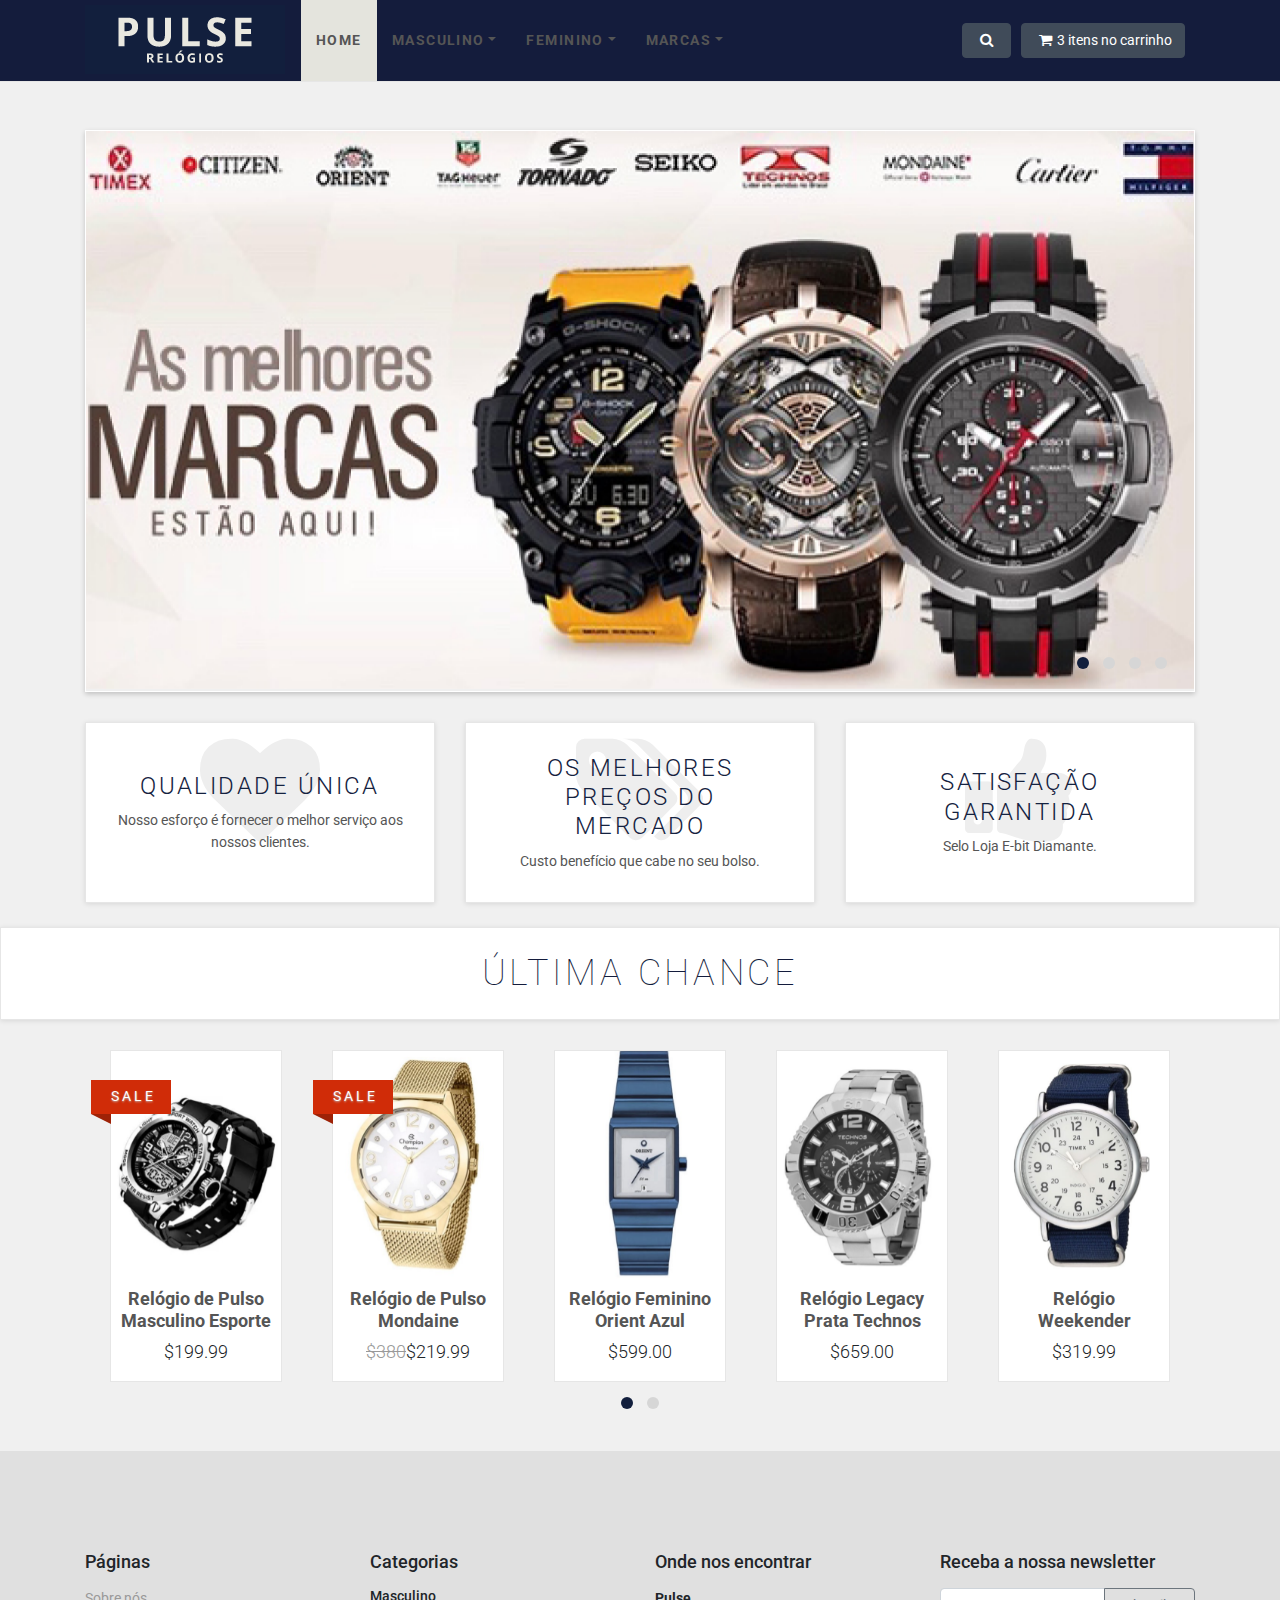
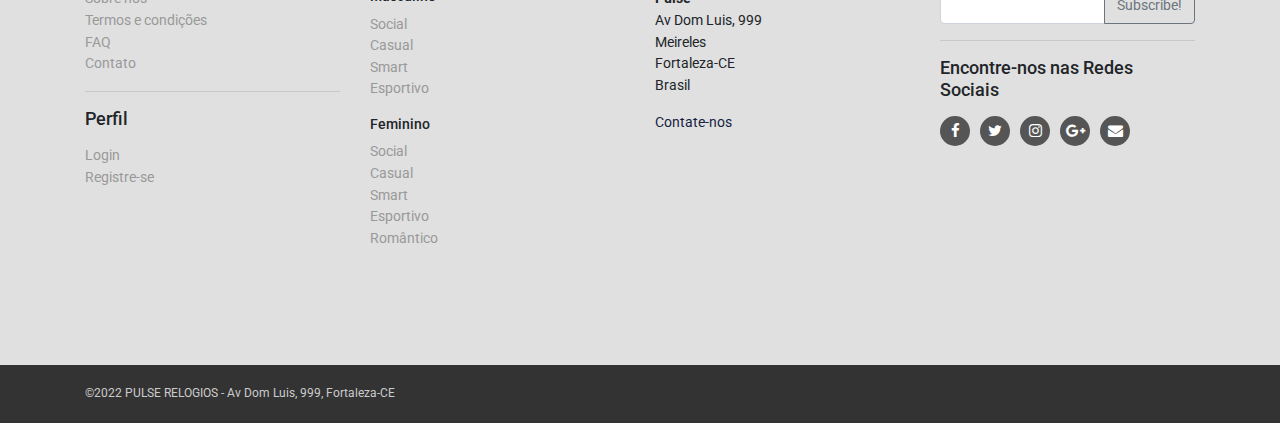
==== index.html @ 594b1040 "first commit" ====
<!DOCTYPE html>
<html>

<head>
  <meta charset="utf-8">
  <meta http-equiv="X-UA-Compatible" content="IE=edge">
  <title>Pulse Relógios</title>
  <meta name="description" content="">
  <meta name="viewport" content="width=device-width, initial-scale=1">
  <meta name="robots" content="all,follow">
  <!-- Bootstrap CSS-->
  <link rel="stylesheet" href="vendor/bootstrap/css/bootstrap.min.css">
  <!-- Font Awesome CSS-->
  <link rel="stylesheet" href="vendor/font-awesome/css/font-awesome.min.css">
  <!-- Google fonts - Roboto -->
  <link rel="stylesheet" href="https://fonts.googleapis.com/css?family=Roboto:100,300,400,700">
  <!-- owl carousel-->
  <link rel="stylesheet" href="vendor/owl.carousel/assets/owl.carousel.css">
  <link rel="stylesheet" href="vendor/owl.carousel/assets/owl.theme.default.css">
  <!-- theme stylesheet-->
  <link rel="stylesheet" href="css/style.default.css" id="theme-stylesheet">
  <!-- Custom stylesheet - for your changes-->
  <link rel="stylesheet" href="css/custom.css">
  
  <!-- Tweaks for older IEs-->
  <!--[if lt IE 9]>
        <script src="https://oss.maxcdn.com/html5shiv/3.7.3/html5shiv.min.js"></script>
        <script src="https://oss.maxcdn.com/respond/1.4.2/respond.min.js"></script><![endif]-->
</head>

<body>
  <!-- navbar-->
  <header class="header mb-5">
    <nav class="navbar navbar-expand-lg" style="height: 82px">
      <div class="container"><a href="index.html" class="navbar-brand home" style="height: 81.9px"><img
            src="img/logo.png" alt="Relogios Pulse logo" class="d-none d-md-inline-block"><span class="sr-only">Relogios
            Pulse - go to homepage</span></a>
        <div class="navbar-buttons">
          <button type="button" data-toggle="collapse" data-target="#navigation"
            class="btn btn-outline-secondary navbar-toggler" ><span class="sr-only">Toggle navigation</span><i
              class="fa fa-align-justify"></i></button>
          <button type="button" data-toggle="collapse" data-target="#search"
            class="btn btn-outline-secondary navbar-toggler"><span class="sr-only">Toggle search</span><i
              class="fa fa-search"></i></button><a href="basket.html"
            class="btn btn-outline-secondary navbar-toggler" ><i class="fa fa-shopping-cart"></i></a>
        </div>
        <div id="navigation" class="collapse navbar-collapse">
          <ul class="navbar-nav mr-auto">
            <li class="nav-item"><a href="#" class="nav-link active" style="background-color: #e4e4dd">Home</a></li>

            <li class="nav-item dropdown menu"><a href="#" data-toggle="dropdown" data-hover="dropdown" data-delay="200"
                class="dropdown-toggle nav-link">Masculino<b class="caret"></b></a>
              <ul class="dropdown-menu megamenu">
                <li>
                  <div class="row">
                    <div class="col-md-6 col-lg-3">
                      <ul class="list-unstyled mb-3">
                        <li class="nav-item"><a href="category.html" class="nav-link">Social</a></li>
                        <li class="nav-item"><a href="category.html" class="nav-link">Casual</a></li>
                        <li class="nav-item"><a href="category.html" class="nav-link">Smart</a></li>
                        <li class="nav-item"><a href="category.html" class="nav-link">Esportivo</a></li>
                      </ul>
                    </div>
                  </div>
                </li>
              </ul>
            </li>
            
            <li class="nav-item dropdown menu"><a href="#" data-toggle="dropdown" data-hover="dropdown" data-delay="200"
                class="dropdown-toggle nav-link">Feminino<b class="caret"></b></a>
                <ul class="dropdown-menu megamenu">
                  <li>
                    <div class="row">
                      <div class="col-md-6 col-lg-3">
                      <ul class="list-unstyled mb-3">
                        <li class="nav-item"><a href="category.html" class="nav-link">Social</a></li>
                        <li class="nav-item"><a href="category.html" class="nav-link">Casual</a></li>
                        <li class="nav-item"><a href="category.html" class="nav-link">Smart</a></li>
                        <li class="nav-item"><a href="category.html" class="nav-link">Esportivo</a></li>
                        <li class="nav-item"><a href="category.html" class="nav-link">Romântico</a></li>
                      </ul>
                    </div>
                  </div>
                </li>
              </ul>
            </li>

            <li class="nav-item dropdown menu"><a href="#" data-toggle="dropdown" data-hover="dropdown" data-delay="200"
                class="dropdown-toggle nav-link">Marcas<b class="caret"></b></a>
                <ul class="dropdown-menu megamenu">
                  <li>
                    <div class="row">
                      <div class="col-md-6 col-lg-3">
                      <ul class="list-unstyled mb-3">
                        <li class="nav-item"><a href="category.html" class="nav-link">Citizen</a></li>
                        <li class="nav-item"><a href="category.html" class="nav-link">Orient</a></li>
                        <li class="nav-item"><a href="category.html" class="nav-link">Invicta</a></li>
                        <li class="nav-item"><a href="category.html" class="nav-link">Mondaine</a></li>
                        <li class="nav-item"><a href="category.html" class="nav-link">Technos</a></li>
                        <li class="nav-item"><a href="category.html" class="nav-link">Timex</a></li>
                        <li class="nav-item"><a href="category.html" class="nav-link">Lige</a></li>
                      </ul>
                    </div>
                  </div>
                </li>
              </ul>
            </li>

          </ul>
          <div class="navbar-buttons d-flex justify-content-end">
            <!-- /.nav-collapse-->
            <div id="search-not-mobile" class="navbar-collapse collapse"></div><a data-toggle="collapse" href="#search"
              class="btn navbar-btn btn-primary d-none d-lg-inline-block"><span class="sr-only">Toggle search</span><i
                class="fa fa-search"></i></a>
            <div id="basket-overview" class="navbar-collapse collapse d-none d-lg-block"><a href="basket.html"
                class="btn btn-primary navbar-btn"><i class="fa fa-shopping-cart"></i><span>3 itens no carrinho</span></a>
            </div>
          </div>
        </div>
      </div>
    </nav>
    <div id="search" class="collapse">
      <div class="container">
        <form role="search" class="ml-auto">
          <div class="input-group">
            <input type="text" placeholder="Search" class="form-control">
            <div class="input-group-append">
              <button type="button" class="btn btn-primary"><i class="fa fa-search"></i></button>
            </div>
          </div>
        </form>
      </div>
    </div>
  </header>
  <div id="all">
    <div id="content">
      <div class="container">
        <div class="row">
          <div class="col-md-12">
            <div id="main-slider" class="owl-carousel owl-theme">
              <div class="item"><img src="img/main-slider1.png" alt="" class="img-fluid"></div>
              <div class="item"><img src="img/main-slider2.png" alt="" class="img-fluid"></div>
              <div class="item"><img src="img/main-slider3.png" alt="" class="img-fluid"></div>
              <div class="item"><img src="img/main-slider4.png" alt="" class="img-fluid"></div>
            </div>
            <!-- /#main-slider-->
          </div>
        </div>
      </div>
      <!--
        *** ADVANTAGES HOMEPAGE ***
        _________________________________________________________
        -->
      <div id="advantages">
        <div class="container">
          <div class="row mb-4">
            <div class="col-md-4">
              <div class="box clickable d-flex flex-column justify-content-center mb-0 h-100">
                <div class="icon"><i class="fa fa-heart"></i></div>
                <h3><a href="#">QUALIDADE ÚNICA</a></h3>
                <p class="mb-0">Nosso esforço é fornecer o melhor serviço aos nossos clientes.</p>
              </div>
            </div>
            <div class="col-md-4">
              <div class="box clickable d-flex flex-column justify-content-center mb-0 h-100">
                <div class="icon"><i class="fa fa-tags"></i></div>
                <h3><a href="#">OS MELHORES PREÇOS DO MERCADO</a></h3>
                <p class="mb-0">Custo benefício que cabe no seu bolso.</p>
              </div>
            </div>
            <div class="col-md-4">
              <div class="box clickable d-flex flex-column justify-content-center mb-0 h-100">
                <div class="icon"><i class="fa fa-thumbs-up"></i></div>
                <h3><a href="#">SATISFAÇÃO GARANTIDA</a></h3>
                <p class="mb-0">Selo Loja E-bit Diamante.</p>
              </div>
            </div>
          </div>
          <!-- /.row-->
        </div>
        <!-- /.container-->
      </div>
      <!-- /#advantages-->
      <!-- *** ADVANTAGES END ***-->
      <!--
        *** HOT PRODUCT SLIDESHOW ***
        _________________________________________________________
        -->
      <div id="hot">
        <div class="box py-4">
          <div class="container">
            <div class="row">
              <div class="col-md-12">
                <h2 class="mb-0">ÚLTIMA CHANCE</h2>
              </div>
            </div>
          </div>
        </div>
        <div class="container">
          <div class="product-slider owl-carousel owl-theme">
            <div class="item">
              <div class="product">
                <div class="flip-container">
                  <div class="flipper">
                    <div class="front"><a href="detail.html"><img src="img/product1_2.jpg" alt="" class="img-fluid"></a>
                    </div>
                    <div class="back"><a href="detail.html"><img src="img/product1_2.jpg" alt="" class="img-fluid"></a>
                    </div>
                  </div>
                </div><a href="detail.html" class="invisible"><img src="img/product1_2.jpg" alt="" class="img-fluid"></a>
                <div class="text">
                  <h3><a href="detail.html">Relógio de Pulso Masculino Esporte Militar Relógio A Prova D'água Multi-Função Display Duplo (C2)</a></h3>
                  <p class="price">
                    <del></del>$199.99
                  </p>
                </div>
                <!-- /.text-->
                <div class="ribbon sale">
                  <div class="theribbon">SALE</div>
                  <div class="ribbon-background"></div>
                </div>
                
              </div>
              <!-- /.product-->
            </div>
            <div class="item">
              <div class="product">
                <div class="flip-container">
                  <div class="flipper">
                    <div class="front"><a href="detail.html"><img src="img/product3.jpg" alt="" class="img-fluid"></a>
                    </div>
                    <div class="back"><a href="detail.html"><img src="img/product3.jpg" alt="" class="img-fluid"></a>
                    </div>
                  </div>
                </div><a href="detail.html" class="invisible"><img src="img/product3.jpg" alt="" class="img-fluid"></a>
                <div class="text">
                  <h3><a href="detail.html">Relógio de Pulso Mondaine Feminino</a></h3>
                  <p class="price">
                    <del>$380</del>$219.99
                  </p>
                </div>
                <!-- /.text-->
                <div class="ribbon sale">
                  <div class="theribbon">SALE</div>
                  <div class="ribbon-background"></div>
                </div>
                <!-- /.text-->                
              </div>
              <!-- /.product-->
            </div>
            <div class="item">
              <div class="product">
                <div class="flip-container">
                  <div class="flipper">
                    <div class="front"><a href="detail.html"><img src="img/product5.jpg" alt="" class="img-fluid"></a>
                    </div>
                    <div class="back"><a href="detail.html"><img src="img/product5.jpg" alt="" class="img-fluid"></a>
                    </div>
                  </div>
                </div><a href="detail.html" class="invisible"><img src="img/product5.jpg" alt="" class="img-fluid"></a>
                <div class="text">
                  <h3><a href="detail.html">Relógio Feminino Orient Azul</a></h3>
                  <p class="price">
                    <del></del>$599.00
                  </p>
                </div>
                <!-- /.text-->
              </div>
              <!-- /.product-->
            </div>
            <div class="item">
              <div class="product">
                <div class="flip-container">
                  <div class="flipper">
                    <div class="front"><a href="detail.html"><img src="img/product4.jpg" alt="" class="img-fluid"></a>
                    </div>
                    <div class="back"><a href="detail.html"><img src="img/product4.jpg" alt="" class="img-fluid"></a>
                    </div>
                  </div>
                </div><a href="detail.html" class="invisible"><img src="img/product4.jpg" alt="" class="img-fluid"></a>
                <div class="text">
                  <h3><a href="detail.html">Relógio Legacy Prata Technos Masculino</a></h3>
                  <p class="price">
                    <del></del>$659.00
                  </p>
                </div>
                <!-- /.text-->
              </div>
              <!-- /.product-->
            </div>
            <div class="item">
              <div class="product">
                <div class="flip-container">
                  <div class="flipper">
                    <div class="front"><a href="detail.html"><img src="img/product2.jpg" alt="" class="img-fluid"></a>
                    </div>
                    <div class="back"><a href="detail.html"><img src="img/product2_2.jpg" alt="" class="img-fluid"></a>
                    </div>
                  </div>
                </div><a href="detail.html" class="invisible"><img src="img/product2.jpg" alt="" class="img-fluid"></a>
                <div class="text">
                  <h3><a href="detail.html">Relógio Weekender Masculino Azul</a></h3>
                  <p class="price">
                    <del></del>$319.99
                  </p>
                </div>            
              </div>
              <!-- /.product-->
            </div>
            <div class="item">
              <div class="product">
                <div class="flip-container">
                  <div class="flipper">
                    <div class="front"><a href="detail.html"><img src="img/product6.jpg" alt="" class="img-fluid"></a>
                    </div>
                    <div class="back"><a href="detail.html"><img src="img/product6.jpg" alt="" class="img-fluid"></a>
                    </div>
                  </div>
                </div><a href="detail.html" class="invisible"><img src="img/product6.jpg" alt="" class="img-fluid"></a>
                <div class="text">
                  <h3><a href="detail.html">Relógio Digital Led Leve Resistente a Agua - Preto</a></h3>
                  <p class="price">
                    <del></del>$144.90
                  </p>
                </div>
                <!-- /.ribbon-->
                <div class="ribbon sale">
                  <div class="theribbon">SALE</div>
                  <div class="ribbon-background"></div>
                </div>
                <!-- /.ribbon-->
              </div>
              <!-- /.product-->
            </div>
            <div class="item">
              <div class="product">
                <div class="flip-container">
                  <div class="flipper">
                    <div class="front"><a href="detail.html"><img src="img/product7.jpg" alt="" class="img-fluid"></a>
                    </div>
                    <div class="back"><a href="detail.html"><img src="img/product7.jpg" alt="" class="img-fluid"></a>
                    </div>
                  </div>
                </div><a href="detail.html" class="invisible"><img src="img/product7.jpg" alt="" class="img-fluid"></a>
                <div class="text">
                  <h3><a href="detail.html">Relógio Champion Feminino</a></h3>
                  <p class="price">
                    <del>$280</del>$199.00
                  </p>
                </div>
                <!-- /.ribbon-->
                <div class="ribbon sale">
                  <div class="theribbon">SALE</div>
                  <div class="ribbon-background"></div>
                </div>
                <!-- /.ribbon-->
              </div>
              <!-- /.product-->
            </div>
            <div class="item">
              <div class="product">
                <div class="flip-container">
                  <div class="flipper">
                    <div class="front"><a href="detail.html"><img src="img/product8.jpg" alt="" class="img-fluid"></a>
                    </div>
                    <div class="back"><a href="detail.html"><img src="img/product8.jpg" alt="" class="img-fluid"></a>
                    </div>
                  </div>
                </div><a href="detail.html" class="invisible"><img src="img/product8.jpg" alt="" class="img-fluid"></a>
                <div class="text">
                  <h3><a href="detail.html">Relógio Masculino Lige Blouse Versace</a></h3>
                  <p class="price">
                    <del></del>$291.90
                  </p>
                </div>
                <!-- /.text-->
              </div>
              <!-- /.product-->
            </div>
            <!-- /.product-slider-->
          </div>
          <!-- /.container-->
        </div>
        <!-- /#hot-->
        <!-- *** HOT END ***-->
      </div>
      
  <!--
    *** FOOTER ***
    _________________________________________________________
    -->
  <div id="footer">
    <div class="container">
      <div class="row">
        <div class="col-lg-3 col-md-6">
          <h4 class="mb-3">Páginas</h4>
          <ul class="list-unstyled">
            <li><a href="text.html">Sobre nós</a></li>
            <li><a href="text.html">Termos e condições</a></li>
            <li><a href="faq.html">FAQ</a></li>
            <li><a href="contact.html">Contato</a></li>
          </ul>
          <hr>
          <h4 class="mb-3">Perfil</h4>
          <ul class="list-unstyled">
            <li><a href="#" data-toggle="modal" data-target="#login-modal">Login</a></li>
            <li><a href="register.html">Registre-se</a></li>
          </ul>
        </div>
        <!-- /.col-lg-3-->
        <div class="col-lg-3 col-md-6">
          <h4 class="mb-3">Categorias</h4>
          <h5>Masculino</h5>
          <ul class="list-unstyled">
            <li><a href="category.html">Social</a></li>
            <li><a href="category.html">Casual</a></li>
            <li><a href="category.html">Smart</a></li>
            <li><a href="category.html">Esportivo</a></li>
          </ul>
          <h5>Feminino</h5>
          <ul class="list-unstyled">
            <li><a href="category.html">Social</a></li>
            <li><a href="category.html">Casual</a></li>
            <li><a href="category.html">Smart</a></li>
            <li><a href="category.html">Esportivo</a></li>
            <li><a href="category.html">Romântico</a></li>
          </ul>
        </div>
        <!-- /.col-lg-3-->
        <div class="col-lg-3 col-md-6">
          <h4 class="mb-3">Onde nos encontrar</h4>
          <p><strong>Pulse</strong><br>Av Dom Luis, 999 <br>Meireles<br>Fortaleza-CE<br>Brasil<br></p>
          <a href="contact.html">Contate-nos</a>
          <hr class="d-block d-md-none">
        </div>
        <!-- /.col-lg-3-->
        <div class="col-lg-3 col-md-6">
          <h4 class="mb-3">Receba a nossa newsletter</h4>
          
          <form>
            <div class="input-group">
              <input type="text" class="form-control"><span class="input-group-append">
                <button type="button" class="btn btn-outline-secondary">Subscribe!</button></span>
            </div>
            <!-- /input-group-->
          </form>
          <hr>
          <h4 class="mb-3">Encontre-nos nas Redes Sociais</h4>
          <p class="social"><a href="#" class="facebook external"><i class="fa fa-facebook"></i></a><a href="#"
              class="twitter external"><i class="fa fa-twitter"></i></a><a href="#" class="instagram external"><i
                class="fa fa-instagram"></i></a><a href="#" class="gplus external"><i
                class="fa fa-google-plus"></i></a><a href="#" class="email external"><i class="fa fa-envelope"></i></a>
          </p>
        </div>
        <!-- /.col-lg-3-->
      </div>
      <!-- /.row-->
    </div>
    <!-- /.container-->
  </div>
  <!-- /#footer-->
  <!-- *** FOOTER END ***-->


  <!--
    *** COPYRIGHT ***
    _________________________________________________________
    -->
  <div id="copyright">
    <div class="container">
      <div class="row">
        <div class="col-lg-6 mb-2 mb-lg-0">
          <p class="text-center text-lg-left">©2022 PULSE RELOGIOS - Av Dom Luis, 999, Fortaleza-CE</p>
        </div>
        
      </div>
    </div>
  </div>
  <!-- *** COPYRIGHT END ***-->
  <!-- JavaScript files-->
  <script src="vendor/jquery/jquery.min.js"></script>
  <script src="vendor/bootstrap/js/bootstrap.bundle.min.js"></script>
  <script src="vendor/jquery.cookie/jquery.cookie.js"> </script>
  <script src="vendor/owl.carousel/owl.carousel.min.js"></script>
  <script src="vendor/owl.carousel2.thumbs/owl.carousel2.thumbs.js"></script>
  <script src="js/front.js"></script>
</body>

</html>
---- css/style.default.css ----
/* 
========================================= 
========================================= 

   Bootstrapious Boilerplate Template

========================================= 
========================================= */
/*
*
* ======================================================================
* GENERAL
* ======================================================================
*
*/
body {
  overflow-x: hidden;
  background-color: #f0f0f0;
}

a, button {
  -webkit-transition: all 0.3s;
  transition: all 0.3s;
  outline: none;
}

a i.fa, button i.fa {
  margin: 0 5px;
}

h1 {
  font-weight: 700;
}

.text-uppercase {
  letter-spacing: .2em;
}

.btn-primary {
  color: #fff !important;
}

.btn + .btn {
  margin-left: 5px;
}

.disabled {
  cursor: not-allowed;
}

.clickable {
  cursor: pointer;
}

.menu-large {
  position: static !important;
}

.menu-large .megamenu {
  padding: 20px;
  width: 100%;
  max-width: 1140px;
  left: 50%;
  -webkit-transform: translateX(-50%);
  transform: translateX(-50%);
  margin-top: -1px;
}

.menu-large a.nav-link {
  padding: 7px !important;
  padding-left: 0 !important;
}

/*
*
* ======================================================================
* TOP BAR
* ======================================================================
*
*/
#top {
  background: #555;
  padding: 10px 0;
}

#top .offer {
  color: #fff;
}

#top .offer .btn {
  text-transform: uppercase;
  letter-spacing: 0.1em;
}

@media (max-width: 991.98px) {
  #top {
    font-size: 0.738rem;
    text-align: center;
  }
}

#top a {
  color: #fff;
}

#top ul.menu {
  padding-top: 5px;
  margin: 0;
  font-size: 0.738rem;
}

#top ul.menu > li {
  margin-right: 0;
}

#top ul.menu > li a {
  color: #eee;
}

#top ul.menu > li + li:before {
  content: "|\00a0";
  padding: 0 5px;
  color: #f8f9fa;
}

#top ul.menu > .active {
  color: #999;
}

#top #login-modal .modal-header {
  background: #4fbfa8;
}

#top #login-modal .modal-header h5 {
  color: #fff;
}

#top #login-modal a {
  color: #4fbfa8;
}

#top #login-modal p {
  font-weight: 300;
  margin-bottom: 20px;
}

/*
*
* ======================================================================
* NAVBAR
* ======================================================================
*
*/
.navbar {
  border-bottom: 1px solid #e6e6e6;
  background-color: #141c3c;
}

.navbar .navbar-nav > .nav-item > .nav-link {
  text-transform: uppercase;
  letter-spacing: 0.1em;
  font-weight: 700;
  padding: 30px 15px !important;
  color: #555;
}

@media (max-width: 991.98px) {
  .navbar .navbar-nav > .nav-item > .nav-link {
    padding: 10px 15px !important;
  }
}

.navbar .navbar-nav > .nav-item > .nav-link.active, .navbar .navbar-nav > .nav-item > .nav-link:hover, .navbar .navbar-nav > .nav-item > .nav-link:focus {
  background: #2c3c54;
}

@media (max-width: 991.98px) {
  .navbar .dropdown-menu {
    position: relative !important;
    border: none;
  }
}

@media (min-width: 992px) {
  .navbar .dropdown:hover .dropdown-menu {
    display: block;
  }
}

.navbar .megamenu {
  padding: 30px !important;
  -webkit-box-shadow: 0 6px 12px rgba(0, 0, 0, 0.175);
  box-shadow: 0 6px 12px rgba(0, 0, 0, 0.175);
}

@media (max-width: 991.98px) {
  .navbar .megamenu {
    padding: 15px !important;
    -webkit-box-shadow: none;
    box-shadow: none;
  }
}

.navbar .menu-large h5 {
  font-size: 1.125rem;
  font-weight: 400;
  text-transform: uppercase;
  letter-spacing: 0.1em;
  padding-bottom: 10px;
  border-bottom: dotted 1px #555;
}

@media (max-width: 767.98px) {
  .navbar .menu-large h5 {
    font-size: 0.9rem;
  }
}

.navbar .menu-large ul {
  margin: 0;
  padding: 0;
}

.navbar .menu-large ul .nav-item {
  list-style-type: none;
  border-bottom: solid 1px #eee;
  text-transform: uppercase;
  letter-spacing: 0.1em;
  padding: 4px 0;
}

.navbar .menu-large ul .nav-item a {
  color: #999;
  font-size: 0.738rem;
  display: block;
  padding: 0 !important;
}

.navbar .menu-large ul .nav-item a:hover {
  color: #4fbfa8 !important;
  text-decoration: none;
}

.navbar .menu-large .banner {
  margin-bottom: 10px;
}

.navbar #basket-overview {
  padding: 0;
}

.navbar .navbar-btn {
  color: #fff;
  margin-right: 10px;
}

#search {
  background: #fff;
}

#search .container {
  text-align: right;
}

#search form {
  max-width: 500px;
  padding: 20px 0;
}

#search .navbar-form {
  float: right;
  width: 500px;
}

.breadcrumb {
  -webkit-box-shadow: 0 1px 5px rgba(0, 0, 0, 0.1);
  box-shadow: 0 1px 5px rgba(0, 0, 0, 0.1);
  background: #fff;
  border-radius: 0;
  padding: 0.5rem 1rem;
}

/*
*
* ======================================================================
* HOT
* ======================================================================
*
*/
#hot h2 {
  text-transform: uppercase;
  letter-spacing: 0.1em;
  font-size: 2.25rem;
  color: #141c3c;
  font-weight: 100;
  text-align: center;
}

#hot .product-slider {
  clear: both;
  margin-bottom: 20px;
}

#hot .product-slider .item {
  margin: 0 25px;
}

#hot .product-slider .product {
  margin-bottom: 0;
}

#hot .product-slider .owl-dots {
  position: relative;
  margin-bottom: 30px;
}

/*
*
* ======================================================================
* ADVANTAGES
* ======================================================================
*
*/
#advantages {
  text-align: center;
}

#advantages .box .icon {
  position: absolute;
  font-size: 120px;
  width: 100%;
  text-align: center;
  top: -20px;
  left: 0;
  height: 100%;
  float: left;
  color: #eee;
  -webkit-transition: all 0.3s;
  transition: all 0.3s;
  z-index: 1;
}

#advantages .box h3 {
  position: relative;
  margin: 0 0 10px;
  font-weight: 300;
  text-transform: uppercase;
  letter-spacing: 0.1em;
  z-index: 2;
}

#advantages .box h3 a:hover {
  text-decoration: none;
}

#advantages .box p {
  position: relative;
  color: #555;
  z-index: 2;
}

/*
*
* ======================================================================
* SLIDERS
* ======================================================================
*
*/
#main-slider {
  margin-bottom: 30px;
  border: solid 1px #fff;
  -webkit-box-shadow: 0 2px 5px rgba(0, 0, 0, 0.2);
  box-shadow: 0 2px 5px rgba(0, 0, 0, 0.2);
}

.box.slideshow ul li div, #main-slider ul li div {
  width: 100%;
}

.box.slideshow .owl-dots, #main-slider .owl-dots {
  position: absolute;
  right: 20px;
  bottom: 10px;
}

/*
*
* ======================================================================
* FOOTER
* ======================================================================
*
*/
#footer {
  background: #e0e0e0;
  padding: 100px 0;
}

#footer ul {
  padding-left: 0;
  list-style: none;
}

#footer ul a {
  color: #999;
}

#footer .social {
  text-align: left;
}

#footer .social a {
  margin: 0 10px 0 0;
  color: #fff;
  display: inline-block;
  width: 30px;
  height: 30px;
  border-radius: 15px;
  line-height: 26px;
  font-size: 15px;
  text-align: center;
  -webkit-transition: all 0.3s;
  transition: all 0.3s;
  vertical-align: bottom;
  background-color: #555;
}

#footer .social a i {
  vertical-align: bottom;
  line-height: 30px;
}

#footer .social a.facebook:hover {
  background-color: #4460ae;
}

#footer .social a.gplus:hover {
  background-color: #c21f25;
}

#footer .social a.twitter:hover {
  background-color: #3cf;
}

#footer .social a.instagram:hover {
  background-color: #cd4378;
}

#footer .social a.email:hover {
  background-color: #4a7f45;
}

/*
*
* ======================================================================
* COPYRIGHTS
* ======================================================================
*
*/
#copyright {
  background: #333;
  color: #ccc;
  padding: 20px 0;
  font-size: 0.738rem;
}

#copyright p {
  margin: 0;
}

/*
*
* ======================================================================
* BOXES
* ======================================================================
*
*/
.box {
  background: #fff;
  margin: 0 0 30px;
  border: solid 1px #e6e6e6;
  padding: 30px;
  -webkit-box-shadow: 0 1px 5px rgba(0, 0, 0, 0.1);
  box-shadow: 0 1px 5px rgba(0, 0, 0, 0.1);
}

.box .box-header {
  clear: both;
  background: #f7f7f7;
  margin: -20px -20px 20px;
  padding: 20px;
  border-bottom: solid 1px #eee;
}

.box .box-footer {
  clear: both;
  background: #f7f7f7;
  margin: 30px -20px -20px;
  padding: 20px;
  border-top: solid 1px #eee;
}

@media (max-width: 767.98px) {
  .box .box-footer .btn {
    margin-bottom: 20px;
  }
}

.box.slideshow {
  padding: 20px 0 0 0;
  text-align: center;
}

.box.slideshow h3 {
  text-transform: uppercase;
  letter-spacing: 0.1em;
  font-weight: 700;
}

/*
*
* ======================================================================
* RIBBONS
* ======================================================================
*
*/
.ribbon {
  position: absolute;
  top: 50px;
  padding-left: 51px;
  z-index: 20;
  text-transform: uppercase;
  letter-spacing: 0.2em;
}

.ribbon .ribbon-background {
  position: absolute;
  top: 0;
  right: 0;
}

.ribbon .theribbon {
  position: relative;
  width: 80px;
  padding: 6px 20px 6px 20px;
  margin: 30px 10px 10px -71px;
  color: #fff;
  background-color: #D02C08;
  text-shadow: 0px 1px 2px #bbb;
}

.ribbon .theribbon:before, .ribbon .theribbon:after {
  content: ' ';
  position: absolute;
  width: 0;
  height: 0;
}

.ribbon .theribbon:after {
  left: 0px;
  top: 100%;
  border-width: 5px 10px;
  border-style: solid;
  border-color: #9E2207 #9E2207 transparent transparent;
}

.ribbon.sale {
  top: 0;
}

.ribbon.new {
  top: 50px;
}

.ribbon.new .theribbon {
  background-color: #17a2b8;
  text-shadow: 0px 1px 2px #bbb;
}

.ribbon.new .theribbon:after {
  border-color: #0c525d #0c525d transparent transparent;
}

.ribbon.gift {
  top: 100px;
}

.ribbon.gift .theribbon {
  background-color: #28a745;
  text-shadow: 0px 1px 2px #bbb;
}

.ribbon.gift .theribbon:after {
  border-color: #145523 #145523 transparent transparent;
}

/*
*
* ======================================================================
* CONTENT
* ======================================================================
*
*/
#content .card.sidebar-menu {
  -webkit-box-shadow: 0 1px 5px rgba(0, 0, 0, 0.1);
  box-shadow: 0 1px 5px rgba(0, 0, 0, 0.1);
}

#content .card.sidebar-menu .card-header .btn.btn-danger {
  color: #fff;
}

#content .card.sidebar-menu .badge-light {
  color: #4fbfa8;
}

#content .card.sidebar-menu .card {
  padding: 15px;
  background: #fff;
}

#content .card.sidebar-menu .card span.colour {
  display: inline-block;
  width: 15px;
  height: 15px;
  border: solid 1px #555;
  vertical-align: top;
  margin-top: 2px;
  margin-left: 5px;
}

#content .card.sidebar-menu .card span.colour.white {
  background: #fff;
}

#content .card.sidebar-menu .card span.colour.red {
  background: red;
}

#content .card.sidebar-menu .card span.colour.green {
  background: green;
}

#content .card.sidebar-menu .card span.colour.blue {
  background: blue;
}

#content .card.sidebar-menu .card span.colour.yellow {
  background: yellow;
}

#content .card.sidebar-menu .card label {
  color: #555;
  font-size: 0.738rem;
}

#content .card.sidebar-menu .card label::hover {
  color: #555;
}

#content .card.sidebar-menu h3 {
  padding: 5px 0;
  margin: 0;
}

#content .card.sidebar-menu ul.nav.category-menu {
  margin-bottom: 20px;
}

#content .card.sidebar-menu ul.nav.category-menu li a {
  text-transform: uppercase;
  letter-spacing: 0.1em;
  font-weight: bold;
  border-radius: 0;
  display: -webkit-box;
  display: -ms-flexbox;
  display: flex;
  -webkit-box-pack: justify;
  -ms-flex-pack: justify;
  justify-content: space-between;
  -webkit-box-align: center;
  -ms-flex-align: center;
  align-items: center;
}

#content .card.sidebar-menu ul.nav.category-menu li a:not(.active):hover {
  background: #eeeeee;
}

#content .card.sidebar-menu ul.nav ul {
  list-style: none;
  padding-left: 0;
}

#content .card.sidebar-menu ul.nav ul li {
  display: block;
}

#content .card.sidebar-menu ul.nav ul li a {
  position: relative;
  font-weight: normal;
  text-transform: none !important;
  display: block;
  padding: 10px 15px;
  padding-left: 30px;
  font-size: 0.738rem;
  color: #555;
}

#content .card.sidebar-menu ul.nav ul li a:hover, #content .card.sidebar-menu ul.nav ul li a:focus {
  text-decoration: none;
  background-color: #eeeeee;
}

#content .info-bar {
  line-height: 32px;
  vertical-align: middle;
}

#content .info-bar .products-number strong {
  margin-right: 10px;
}

#content .info-bar .products-number span {
  margin-left: 10px;
}

#content .info-bar .products-sort-by select {
  margin-left: 10px;
}

#content .product {
  background: #fff;
  border: solid 1px #e6e6e6;
  margin-bottom: 30px;
  /* entire container, keeps perspective */
  /* flip speed goes here */
  /* hide back of pane during swap */
  /*  UPDATED! front pane, placed above back */
  /* back, initially hidden pane */
}

#content .product .flip-container {
  cursor: pointer;
  -webkit-perspective: 1000;
  perspective: 1000;
  -webkit-transform-style: preserve-3d;
  transform-style: preserve-3d;
}

#content .product .flip-container, #content .product .front, #content .product .back {
  width: 100%;
}

#content .product .flipper {
  -webkit-backface-visibility: hidden;
  backface-visibility: hidden;
  -webkit-transition: 0.6s;
  transition: 0.6s;
  -webkit-transform-style: preserve-3d;
  transform-style: preserve-3d;
  position: relative;
}

#content .product .front, #content .product .back {
  -webkit-transform-style: preserve-3d;
  transform-style: preserve-3d;
  -webkit-transition: 0.6s;
  transition: 0.6s;
  transform-style: preserve-3d;
  position: absolute;
  top: 0;
  left: 0;
}

#content .product .front {
  z-index: 2;
  -webkit-transform: rotateY(0deg);
  transform: rotateY(0deg);
}

#content .product .back {
  -webkit-transform: rotateY(-180deg);
  transform: rotateY(-180deg);
}

#content .product:hover .back {
  -webkit-transform: rotateY(0deg);
  transform: rotateY(0deg);
  z-index: 2;
}

#content .product:hover .front {
  -webkit-transform: rotateY(180deg);
  transform: rotateY(180deg);
  z-index: 1;
}

#content .product .invisible {
  visibility: hidden;
}

#content .product .text {
  padding: 10px 10px 0;
}

#content .product .text h3 {
  font-size: 1.125rem;
  font-weight: 700;
  height: 42px;
  text-align: center;
  overflow: hidden;
}

#content .product .text h3 a {
  color: #555;
}

#content .product .text p.price {
  font-size: 1.125rem;
  text-align: center;
  font-weight: 300;
}

#content .product .text p.price del {
  color: #999;
}

#content .product .text .buttons {
  clear: both;
  text-align: center;
}

#content .product .text .buttons .btn {
  margin-bottom: 10px;
}

#content .banner {
  margin-bottom: 30px;
}

#content .pages {
  text-align: center;
}

#content .pages .loadMore {
  text-align: center;
}

#content .pages .pagination {
  text-align: center;
}

#content #mainImage {
  -webkit-box-shadow: 0 1px 5px rgba(0, 0, 0, 0.2);
  box-shadow: 0 1px 5px rgba(0, 0, 0, 0.2);
}

#content #productMain {
  margin-bottom: 30px;
}

#content #productMain .goToDescription {
  margin-top: 20px;
  font-size: 0.738rem;
  text-align: center;
}

#content #productMain .goToDescription a {
  color: #999;
  text-decoration: underline;
}

#content #productMain .price {
  font-size: 1.8rem;
  font-weight: 300;
  text-align: center;
  margin-top: 40px;
}

#content #productMain .buttons {
  margin-bottom: 0;
  text-align: center;
}

#content #productMain .buttons .btn {
  margin-bottom: 10px;
}

#content #details .social {
  text-align: left;
}

#content #details .social h4 {
  font-weight: 300;
  margin-bottom: 10px;
}

#content #details .social p {
  line-height: 26px;
}

#content #details .social p a {
  margin: 0 10px 0 0;
  color: #fff;
  display: inline-block;
  width: 26px;
  height: 26px;
  border-radius: 13px;
  line-height: 26px;
  font-size: 15px;
  text-align: center;
  -webkit-transition: all 0.3s;
  transition: all 0.3s;
  vertical-align: bottom;
}

#content #details .social p a i {
  vertical-align: bottom;
  line-height: 26px;
}

#content #details .social p a.facebook {
  background-color: #4460ae;
}

#content #details .social p a.gplus {
  background-color: #c21f25;
}

#content #details .social p a.twitter {
  background-color: #3cf;
}

#content #details .social p a.instagram {
  background-color: #cd4378;
}

#content #details .social p a.email {
  background-color: #4a7f45;
}

#content #thumbs a {
  display: block;
  -webkit-box-shadow: 0 1px 5px rgba(0, 0, 0, 0.2);
  box-shadow: 0 1px 5px rgba(0, 0, 0, 0.2);
  border: solid 2px transparent;
}

#content #thumbs a.active {
  border-color: #4fbfa8;
}

#content #checkout .nav {
  margin-bottom: 20px;
  border-bottom: solid 1px #4fbfa8;
}

#content #checkout .nav a {
  display: block;
  height: 100%;
}

#content #checkout .nav a i {
  display: block;
  margin-bottom: 5px;
}

#content #order-summary table {
  margin-top: 20px;
}

#content #order-summary table td {
  color: #999;
}

#content #order-summary table tr.total td, #content #order-summary table tr.total th {
  font-size: 1.125rem;
  color: #555;
  font-weight: 700;
}

#content #checkout .table tbody tr td, #content #basket .table tbody tr td, #content #customer-order .table tbody tr td {
  vertical-align: middle;
}

#content #checkout .table tbody tr td input, #content #basket .table tbody tr td input, #content #customer-order .table tbody tr td input {
  width: 50px;
  text-align: right;
}

#content #checkout .table tbody tr td img, #content #basket .table tbody tr td img, #content #customer-order .table tbody tr td img {
  width: 50px;
}

#content #checkout .table tfoot, #content #basket .table tfoot, #content #customer-order .table tfoot {
  font-size: 1.125rem;
}

#content #text-page h1, #content #text-page h2, #content #text-page h3 {
  font-weight: 700;
}

#content #error-page {
  text-align: center;
}

#content #error-page h4 {
  margin-bottom: 40px;
}

#content #error-page p.buttons {
  margin-top: 40px;
}

#content #map {
  height: 400px;
}

#content #blog-listing .post, #content #blog-homepage .post {
  margin-bottom: 15px;
  background: #fff;
  margin: 0 0 30px;
  border: solid 1px #e6e6e6;
  padding: 20px;
  -webkit-box-shadow: 0 1px 5px rgba(0, 0, 0, 0.1);
  box-shadow: 0 1px 5px rgba(0, 0, 0, 0.1);
}

#content #blog-listing .post h2 a, #content #blog-listing .post h4 a, #content #blog-homepage .post h2 a, #content #blog-homepage .post h4 a {
  color: #555;
}

#content #blog-listing .post h2 a:hover, #content #blog-listing .post h4 a:hover, #content #blog-homepage .post h2 a:hover, #content #blog-homepage .post h4 a:hover {
  color: #4fbfa8;
}

#content #blog-listing .post .author-category, #content #blog-homepage .post .author-category {
  color: #999;
  font-weight: 300;
}

#content #blog-listing .post .date-comments a, #content #blog-homepage .post .date-comments a {
  color: #999;
  margin-right: 20px;
}

#content #blog-listing .post .date-comments a:hover, #content #blog-homepage .post .date-comments a:hover {
  color: #4fbfa8;
}

#content #blog-listing .post .intro, #content #blog-homepage .post .intro {
  text-align: left;
}

#content #blog-listing .post .image, #content #blog-homepage .post .image {
  margin-bottom: 10px;
  overflow: hidden;
}

#content #blog-listing .post .image img, #content #blog-homepage .post .image img {
  -webkit-transition: all 0.3s;
  transition: all 0.3s;
}

#content #blog-listing .post .read-more, #content #blog-homepage .post .read-more {
  text-align: right;
}

#content #blog-listing .post:hover .image img, #content #blog-homepage .post:hover .image img {
  -webkit-transform: scale(1.1, 1.1);
  transform: scale(1.1, 1.1);
}

#content #blog-listing .pager, #content #blog-homepage .pager {
  margin: 20px 0;
}

#content #blog-listing .pager a, #content #blog-homepage .pager a {
  border-radius: 30px !important;
  background: #fff;
  text-transform: uppercase;
  letter-spacing: 0.1em;
}

#content #blog-listing .pager a:not(.disabled):hover, #content #blog-homepage .pager a:not(.disabled):hover {
  background: #4fbfa8;
}

#content #blog-homepage .post {
  margin-bottom: 30px;
}

#content #blog-homepage .post h2, #content #blog-homepage .post h4, #content #blog-homepage .post .author-category, #content #blog-homepage .post .read-more {
  text-align: center;
}

#content #blog-homepage .post .intro {
  font-weight: 300;
}

#content #blog-homepage .post .read-more {
  margin-top: 20px;
}

#content #blog-post .author-date {
  color: #999;
  font-weight: 300;
}

#content #blog-post #post-content {
  margin-bottom: 20px;
}

#content #blog-post .comment {
  clear: both;
  margin-bottom: 25px;
}

#content #blog-post .comment .posted {
  color: #999;
  font-size: 0.738rem;
}

#content #blog-post .comment .reply {
  font-family: "Roboto", Helvetica, Arial, sans-serif;
}

#content #blog-post .comment.last {
  margin-bottom: 0;
}

#content #blog-post #comments, #content #blog-post #comment-form {
  clear: both;
}

#content #blog-post #comments h4, #content #blog-post #comment-form h4 {
  margin-bottom: 20px;
}

#content #blog-post #comment-form {
  margin-bottom: 20px;
}

#content #customer-orders table tr th, #content #customer-orders table tr td {
  vertical-align: baseline;
}

#content #customer-order .table tfoot th {
  font-size: 1.125rem;
  font-weight: 300;
}

#content #customer-order .addresses {
  text-align: right;
}

#content #customer-order .addresses p {
  font-size: 1.125rem;
  font-weight: 300;
}

.owl-carousel .owl-dots .owl-dot {
  outline: none;
}

.owl-carousel .owl-dots .owl-dot span {
  width: 12px;
  height: 12px;
}

.owl-carousel .owl-dots .owl-dot.active span {
  background: #121F3D;
}

.owl-thumbs button {
  display: inline-block;
  background: none;
  border: none;
  margin-right: 8px;
  margin-bottom: 10px;
  padding: 0;
  outline: none;
  cursor: pointer;
  opacity: .6;
}

.owl-thumbs button.active {
  opacity: 1;
}

.owl-thumbs button img {
  max-width: 88px;
}

/*

=====================
STYLE SWITCHER FOR DEMO
=====================

*/
#style-switch-button {
  position: fixed;
  top: 120px;
  left: 0px;
  border-radius: 0;
  z-index: 2;
}

#style-switch {
  width: 300px;
  padding: 20px;
  position: fixed;
  top: 160px;
  left: 0;
  background: #fff;
  border: solid 1px #ced4da;
  z-index: 2000;
}

#style-switch h4 {
  color: #495057;
}

/* =========================================

      THEMING OF THE BOOTSTRAP COMPONENTS

   =========================================

    1 - NAVBAR
    2 - BUTTONS
    3 - TYPE
    4 - PAGINATION
    5 - UTILITIES
    6 - FORMS
    7 - CODE
    8 - NAV
    9 - CARD
    10 - DROPDOWNS

*/
/*
 * 1. NAVBAR
 */
.navbar {
  padding: 0 1rem;
}

.navbar-brand {
  display: inline-block;
  padding-top: 0.33125rem;
  padding-bottom: 0.33125rem;
  margin-right: 1rem;
  font-size: 1.125rem;
}

.navbar-toggler {
  padding: 0.25rem 0.75rem;
  font-size: 1.125rem;
  line-height: 1;
  border: 1px solid transparent;
  border-radius: 0.25rem;
}

.navbar-light .navbar-brand {
  color: rgba(0, 0, 0, 0.9);
}

.navbar-light .navbar-brand:hover, .navbar-light .navbar-brand:focus {
  color: rgba(0, 0, 0, 0.9);
}

.navbar-light .navbar-nav .nav-link {
  color: rgba(0, 0, 0, 0.5);
}

.navbar-light .navbar-nav .nav-link:hover, .navbar-light .navbar-nav .nav-link:focus {
  color: rgba(0, 0, 0, 0.7);
}

.navbar-light .navbar-nav .nav-link.disabled {
  color: rgba(0, 0, 0, 0.3);
}

.navbar-light .navbar-nav .show > .nav-link,
.navbar-light .navbar-nav .active > .nav-link,
.navbar-light .navbar-nav .nav-link.show,
.navbar-light .navbar-nav .nav-link.active {
  color: rgba(0, 0, 0, 0.9);
}

.navbar-light .navbar-toggler {
  color: rgba(0, 0, 0, 0.5);
  border-color: rgba(0, 0, 0, 0.1);
}

.navbar-light .navbar-toggler-icon {
  background-image: url("data:image/svg+xml;charset=utf8,%3Csvg viewBox='0 0 30 30' xmlns='http://www.w3.org/2000/svg'%3E%3Cpath stroke='rgba(0, 0, 0, 0.5)' stroke-width='2' stroke-linecap='round' stroke-miterlimit='10' d='M4 7h22M4 15h22M4 23h22'/%3E%3C/svg%3E");
}

.navbar-light .navbar-text {
  color: rgba(0, 0, 0, 0.5);
}

.navbar-dark .navbar-brand {
  color: #fff;
}

.navbar-dark .navbar-brand:hover, .navbar-dark .navbar-brand:focus {
  color: #fff;
}

.navbar-dark .navbar-nav .nav-link {
  color: rgba(255, 255, 255, 0.5);
}

.navbar-dark .navbar-nav .nav-link:hover, .navbar-dark .navbar-nav .nav-link:focus {
  color: rgba(255, 255, 255, 0.75);
}

.navbar-dark .navbar-nav .nav-link.disabled {
  color: rgba(255, 255, 255, 0.25);
}

.navbar-dark .navbar-nav .show > .nav-link,
.navbar-dark .navbar-nav .active > .nav-link,
.navbar-dark .navbar-nav .nav-link.show,
.navbar-dark .navbar-nav .nav-link.active {
  color: #fff;
}

.navbar-dark .navbar-toggler {
  color: rgba(255, 255, 255, 0.5);
  border-color: rgba(255, 255, 255, 0.1);
}

.navbar-dark .navbar-toggler-icon {
  background-image: url("data:image/svg+xml;charset=utf8,%3Csvg viewBox='0 0 30 30' xmlns='http://www.w3.org/2000/svg'%3E%3Cpath stroke='rgba(255, 255, 255, 0.5)' stroke-width='2' stroke-linecap='round' stroke-miterlimit='10' d='M4 7h22M4 15h22M4 23h22'/%3E%3C/svg%3E");
}

.navbar-dark .navbar-text {
  color: rgba(255, 255, 255, 0.5);
}

/*
 * 2. BUTTONS
 */
.btn {
  font-weight: 400;
  border: 1px solid transparent;
  padding: 0.375rem 0.75rem;
  font-size: 0.9rem;
  line-height: 1.5;
  border-radius: 0.25rem;
  -webkit-transition: color 0.15s ease-in-out, background-color 0.15s ease-in-out, border-color 0.15s ease-in-out, -webkit-box-shadow 0.15s ease-in-out;
  transition: color 0.15s ease-in-out, background-color 0.15s ease-in-out, border-color 0.15s ease-in-out, -webkit-box-shadow 0.15s ease-in-out;
  transition: color 0.15s ease-in-out, background-color 0.15s ease-in-out, border-color 0.15s ease-in-out, box-shadow 0.15s ease-in-out;
  transition: color 0.15s ease-in-out, background-color 0.15s ease-in-out, border-color 0.15s ease-in-out, box-shadow 0.15s ease-in-out, -webkit-box-shadow 0.15s ease-in-out;
}

@media screen and (prefers-reduced-motion: reduce) {
  .btn {
    -webkit-transition: none;
    transition: none;
  }
}

.btn:focus, .btn.focus {
  -webkit-box-shadow: 0 0 0 0.2rem rgba(79, 191, 168, 0.25);
  box-shadow: 0 0 0 0.2rem rgba(79, 191, 168, 0.25);
}

.btn.disabled, .btn:disabled {
  opacity: 0.65;
}

.btn:not(:disabled):not(.disabled):active, .btn:not(:disabled):not(.disabled).active {
  background-image: none;
}

.btn-link {
  font-weight: 400;
  color: #4fbfa8;
}

.btn-link:hover {
  color: #348e7b;
  text-decoration: underline;
}

.btn-link:focus, .btn-link.focus {
  text-decoration: underline;
}

.btn-link:disabled, .btn-link.disabled {
  color: #6c757d;
}

.btn-primary {
  color: #212529;
  background-color: #404B59;
  border-color: #404B59;
}

.btn-primary:hover {
  color: #fff;
  background-color: #7D848C;
  border-color: #7D848C;
}

.btn-primary:focus, .btn-primary.focus {
  -webkit-box-shadow: 0 0 0 0.2rem rgba(79, 191, 168, 0.5);
  box-shadow: 0 0 0 0.2rem rgba(79, 191, 168, 0.5);
}

.btn-primary.disabled, .btn-primary:disabled {
  color: #212529;
  background-color: #323F59;
  border-color: #323F59;
}

.btn-primary:not(:disabled):not(.disabled):active, .btn-primary:not(:disabled):not(.disabled).active,
.show > .btn-primary.dropdown-toggle {
  color: #fff;
  background-color: #e4e4dd;
  border-color: #379783;
}

.btn-primary:not(:disabled):not(.disabled):active:focus, .btn-primary:not(:disabled):not(.disabled).active:focus,
.show > .btn-primary.dropdown-toggle:focus {
  -webkit-box-shadow: 0 0 0 0.2rem rgba(79, 191, 168, 0.5);
  box-shadow: 0 0 0 0.2rem rgba(79, 191, 168, 0.5);
}

.btn-secondary {
  color: #fff;
  background-color: #6c757d;
  border-color: #6c757d;
}

.btn-secondary:hover {
  color: #fff;
  background-color: #5a6268;
  border-color: #545b62;
}

.btn-secondary:focus, .btn-secondary.focus {
  -webkit-box-shadow: 0 0 0 0.2rem rgba(108, 117, 125, 0.5);
  box-shadow: 0 0 0 0.2rem rgba(108, 117, 125, 0.5);
}

.btn-secondary.disabled, .btn-secondary:disabled {
  color: #fff;
  background-color: #6c757d;
  border-color: #6c757d;
}

.btn-secondary:not(:disabled):not(.disabled):active, .btn-secondary:not(:disabled):not(.disabled).active,
.show > .btn-secondary.dropdown-toggle {
  color: #fff;
  background-color: #545b62;
  border-color: #4e555b;
}

.btn-secondary:not(:disabled):not(.disabled):active:focus, .btn-secondary:not(:disabled):not(.disabled).active:focus,
.show > .btn-secondary.dropdown-toggle:focus {
  -webkit-box-shadow: 0 0 0 0.2rem rgba(108, 117, 125, 0.5);
  box-shadow: 0 0 0 0.2rem rgba(108, 117, 125, 0.5);
}

.btn-success {
  color: #fff;
  background-color: #28a745;
  border-color: #28a745;
}

.btn-success:hover {
  color: #fff;
  background-color: #218838;
  border-color: #1e7e34;
}

.btn-success:focus, .btn-success.focus {
  -webkit-box-shadow: 0 0 0 0.2rem rgba(40, 167, 69, 0.5);
  box-shadow: 0 0 0 0.2rem rgba(40, 167, 69, 0.5);
}

.btn-success.disabled, .btn-success:disabled {
  color: #fff;
  background-color: #28a745;
  border-color: #28a745;
}

.btn-success:not(:disabled):not(.disabled):active, .btn-success:not(:disabled):not(.disabled).active,
.show > .btn-success.dropdown-toggle {
  color: #fff;
  background-color: #1e7e34;
  border-color: #1c7430;
}

.btn-success:not(:disabled):not(.disabled):active:focus, .btn-success:not(:disabled):not(.disabled).active:focus,
.show > .btn-success.dropdown-toggle:focus {
  -webkit-box-shadow: 0 0 0 0.2rem rgba(40, 167, 69, 0.5);
  box-shadow: 0 0 0 0.2rem rgba(40, 167, 69, 0.5);
}

.btn-info {
  color: #fff;
  background-color: #17a2b8;
  border-color: #17a2b8;
}

.btn-info:hover {
  color: #fff;
  background-color: #138496;
  border-color: #117a8b;
}

.btn-info:focus, .btn-info.focus {
  -webkit-box-shadow: 0 0 0 0.2rem rgba(23, 162, 184, 0.5);
  box-shadow: 0 0 0 0.2rem rgba(23, 162, 184, 0.5);
}

.btn-info.disabled, .btn-info:disabled {
  color: #fff;
  background-color: #17a2b8;
  border-color: #17a2b8;
}

.btn-info:not(:disabled):not(.disabled):active, .btn-info:not(:disabled):not(.disabled).active,
.show > .btn-info.dropdown-toggle {
  color: #fff;
  background-color: #117a8b;
  border-color: #10707f;
}

.btn-info:not(:disabled):not(.disabled):active:focus, .btn-info:not(:disabled):not(.disabled).active:focus,
.show > .btn-info.dropdown-toggle:focus {
  -webkit-box-shadow: 0 0 0 0.2rem rgba(23, 162, 184, 0.5);
  box-shadow: 0 0 0 0.2rem rgba(23, 162, 184, 0.5);
}

.btn-warning {
  color: #212529;
  background-color: #ffc107;
  border-color: #ffc107;
}

.btn-warning:hover {
  color: #212529;
  background-color: #e0a800;
  border-color: #d39e00;
}

.btn-warning:focus, .btn-warning.focus {
  -webkit-box-shadow: 0 0 0 0.2rem rgba(255, 193, 7, 0.5);
  box-shadow: 0 0 0 0.2rem rgba(255, 193, 7, 0.5);
}

.btn-warning.disabled, .btn-warning:disabled {
  color: #212529;
  background-color: #ffc107;
  border-color: #ffc107;
}

.btn-warning:not(:disabled):not(.disabled):active, .btn-warning:not(:disabled):not(.disabled).active,
.show > .btn-warning.dropdown-toggle {
  color: #212529;
  background-color: #d39e00;
  border-color: #c69500;
}

.btn-warning:not(:disabled):not(.disabled):active:focus, .btn-warning:not(:disabled):not(.disabled).active:focus,
.show > .btn-warning.dropdown-toggle:focus {
  -webkit-box-shadow: 0 0 0 0.2rem rgba(255, 193, 7, 0.5);
  box-shadow: 0 0 0 0.2rem rgba(255, 193, 7, 0.5);
}

.btn-danger {
  color: #fff;
  background-color: #dc3545;
  border-color: #dc3545;
}

.btn-danger:hover {
  color: #fff;
  background-color: #c82333;
  border-color: #bd2130;
}

.btn-danger:focus, .btn-danger.focus {
  -webkit-box-shadow: 0 0 0 0.2rem rgba(220, 53, 69, 0.5);
  box-shadow: 0 0 0 0.2rem rgba(220, 53, 69, 0.5);
}

.btn-danger.disabled, .btn-danger:disabled {
  color: #fff;
  background-color: #dc3545;
  border-color: #dc3545;
}

.btn-danger:not(:disabled):not(.disabled):active, .btn-danger:not(:disabled):not(.disabled).active,
.show > .btn-danger.dropdown-toggle {
  color: #fff;
  background-color: #bd2130;
  border-color: #b21f2d;
}

.btn-danger:not(:disabled):not(.disabled):active:focus, .btn-danger:not(:disabled):not(.disabled).active:focus,
.show > .btn-danger.dropdown-toggle:focus {
  -webkit-box-shadow: 0 0 0 0.2rem rgba(220, 53, 69, 0.5);
  box-shadow: 0 0 0 0.2rem rgba(220, 53, 69, 0.5);
}

.btn-light {
  color: #212529;
  background-color: #f8f9fa;
  border-color: #f8f9fa;
}

.btn-light:hover {
  color: #212529;
  background-color: #e2e6ea;
  border-color: #dae0e5;
}

.btn-light:focus, .btn-light.focus {
  -webkit-box-shadow: 0 0 0 0.2rem rgba(248, 249, 250, 0.5);
  box-shadow: 0 0 0 0.2rem rgba(248, 249, 250, 0.5);
}

.btn-light.disabled, .btn-light:disabled {
  color: #212529;
  background-color: #f8f9fa;
  border-color: #f8f9fa;
}

.btn-light:not(:disabled):not(.disabled):active, .btn-light:not(:disabled):not(.disabled).active,
.show > .btn-light.dropdown-toggle {
  color: #212529;
  background-color: #dae0e5;
  border-color: #d3d9df;
}

.btn-light:not(:disabled):not(.disabled):active:focus, .btn-light:not(:disabled):not(.disabled).active:focus,
.show > .btn-light.dropdown-toggle:focus {
  -webkit-box-shadow: 0 0 0 0.2rem rgba(248, 249, 250, 0.5);
  box-shadow: 0 0 0 0.2rem rgba(248, 249, 250, 0.5);
}

.btn-dark {
  color: #fff;
  background-color: #343a40;
  border-color: #343a40;
}

.btn-dark:hover {
  color: #fff;
  background-color: #23272b;
  border-color: #1d2124;
}

.btn-dark:focus, .btn-dark.focus {
  -webkit-box-shadow: 0 0 0 0.2rem rgba(52, 58, 64, 0.5);
  box-shadow: 0 0 0 0.2rem rgba(52, 58, 64, 0.5);
}

.btn-dark.disabled, .btn-dark:disabled {
  color: #fff;
  background-color: #343a40;
  border-color: #343a40;
}

.btn-dark:not(:disabled):not(.disabled):active, .btn-dark:not(:disabled):not(.disabled).active,
.show > .btn-dark.dropdown-toggle {
  color: #fff;
  background-color: #1d2124;
  border-color: #171a1d;
}

.btn-dark:not(:disabled):not(.disabled):active:focus, .btn-dark:not(:disabled):not(.disabled).active:focus,
.show > .btn-dark.dropdown-toggle:focus {
  -webkit-box-shadow: 0 0 0 0.2rem rgba(52, 58, 64, 0.5);
  box-shadow: 0 0 0 0.2rem rgba(52, 58, 64, 0.5);
}

.btn-outline-primary {
  color: #4fbfa8;
  background-color: transparent;
  background-image: none;
  border-color: #4fbfa8;
}

.btn-outline-primary:hover {
  color: #fff;
  background-color: #4fbfa8;
  border-color: #4fbfa8;
}

.btn-outline-primary:focus, .btn-outline-primary.focus {
  -webkit-box-shadow: 0 0 0 0.2rem rgba(79, 191, 168, 0.5);
  box-shadow: 0 0 0 0.2rem rgba(79, 191, 168, 0.5);
}

.btn-outline-primary.disabled, .btn-outline-primary:disabled {
  color: #4fbfa8;
  background-color: transparent;
}

.btn-outline-primary:not(:disabled):not(.disabled):active, .btn-outline-primary:not(:disabled):not(.disabled).active,
.show > .btn-outline-primary.dropdown-toggle {
  color: #212529;
  background-color: #4fbfa8;
  border-color: #4fbfa8;
}

.btn-outline-primary:not(:disabled):not(.disabled):active:focus, .btn-outline-primary:not(:disabled):not(.disabled).active:focus,
.show > .btn-outline-primary.dropdown-toggle:focus {
  -webkit-box-shadow: 0 0 0 0.2rem rgba(79, 191, 168, 0.5);
  box-shadow: 0 0 0 0.2rem rgba(79, 191, 168, 0.5);
}

.btn-outline-secondary {
  color: #6c757d;
  background-color: transparent;
  background-image: none;
  border-color: #6c757d;
}

.btn-outline-secondary:hover {
  color: #fff;
  background-color: #6c757d;
  border-color: #6c757d;
}

.btn-outline-secondary:focus, .btn-outline-secondary.focus {
  -webkit-box-shadow: 0 0 0 0.2rem rgba(108, 117, 125, 0.5);
  box-shadow: 0 0 0 0.2rem rgba(108, 117, 125, 0.5);
}

.btn-outline-secondary.disabled, .btn-outline-secondary:disabled {
  color: #6c757d;
  background-color: transparent;
}

.btn-outline-secondary:not(:disabled):not(.disabled):active, .btn-outline-secondary:not(:disabled):not(.disabled).active,
.show > .btn-outline-secondary.dropdown-toggle {
  color: #fff;
  background-color: #6c757d;
  border-color: #6c757d;
}

.btn-outline-secondary:not(:disabled):not(.disabled):active:focus, .btn-outline-secondary:not(:disabled):not(.disabled).active:focus,
.show > .btn-outline-secondary.dropdown-toggle:focus {
  -webkit-box-shadow: 0 0 0 0.2rem rgba(108, 117, 125, 0.5);
  box-shadow: 0 0 0 0.2rem rgba(108, 117, 125, 0.5);
}

.btn-outline-success {
  color: #28a745;
  background-color: transparent;
  background-image: none;
  border-color: #28a745;
}

.btn-outline-success:hover {
  color: #fff;
  background-color: #28a745;
  border-color: #28a745;
}

.btn-outline-success:focus, .btn-outline-success.focus {
  -webkit-box-shadow: 0 0 0 0.2rem rgba(40, 167, 69, 0.5);
  box-shadow: 0 0 0 0.2rem rgba(40, 167, 69, 0.5);
}

.btn-outline-success.disabled, .btn-outline-success:disabled {
  color: #28a745;
  background-color: transparent;
}

.btn-outline-success:not(:disabled):not(.disabled):active, .btn-outline-success:not(:disabled):not(.disabled).active,
.show > .btn-outline-success.dropdown-toggle {
  color: #fff;
  background-color: #28a745;
  border-color: #28a745;
}

.btn-outline-success:not(:disabled):not(.disabled):active:focus, .btn-outline-success:not(:disabled):not(.disabled).active:focus,
.show > .btn-outline-success.dropdown-toggle:focus {
  -webkit-box-shadow: 0 0 0 0.2rem rgba(40, 167, 69, 0.5);
  box-shadow: 0 0 0 0.2rem rgba(40, 167, 69, 0.5);
}

.btn-outline-info {
  color: #17a2b8;
  background-color: transparent;
  background-image: none;
  border-color: #17a2b8;
}

.btn-outline-info:hover {
  color: #fff;
  background-color: #17a2b8;
  border-color: #17a2b8;
}

.btn-outline-info:focus, .btn-outline-info.focus {
  -webkit-box-shadow: 0 0 0 0.2rem rgba(23, 162, 184, 0.5);
  box-shadow: 0 0 0 0.2rem rgba(23, 162, 184, 0.5);
}

.btn-outline-info.disabled, .btn-outline-info:disabled {
  color: #17a2b8;
  background-color: transparent;
}

.btn-outline-info:not(:disabled):not(.disabled):active, .btn-outline-info:not(:disabled):not(.disabled).active,
.show > .btn-outline-info.dropdown-toggle {
  color: #fff;
  background-color: #17a2b8;
  border-color: #17a2b8;
}

.btn-outline-info:not(:disabled):not(.disabled):active:focus, .btn-outline-info:not(:disabled):not(.disabled).active:focus,
.show > .btn-outline-info.dropdown-toggle:focus {
  -webkit-box-shadow: 0 0 0 0.2rem rgba(23, 162, 184, 0.5);
  box-shadow: 0 0 0 0.2rem rgba(23, 162, 184, 0.5);
}

.btn-outline-warning {
  color: #ffc107;
  background-color: transparent;
  background-image: none;
  border-color: #ffc107;
}

.btn-outline-warning:hover {
  color: #fff;
  background-color: #ffc107;
  border-color: #ffc107;
}

.btn-outline-warning:focus, .btn-outline-warning.focus {
  -webkit-box-shadow: 0 0 0 0.2rem rgba(255, 193, 7, 0.5);
  box-shadow: 0 0 0 0.2rem rgba(255, 193, 7, 0.5);
}

.btn-outline-warning.disabled, .btn-outline-warning:disabled {
  color: #ffc107;
  background-color: transparent;
}

.btn-outline-warning:not(:disabled):not(.disabled):active, .btn-outline-warning:not(:disabled):not(.disabled).active,
.show > .btn-outline-warning.dropdown-toggle {
  color: #212529;
  background-color: #ffc107;
  border-color: #ffc107;
}

.btn-outline-warning:not(:disabled):not(.disabled):active:focus, .btn-outline-warning:not(:disabled):not(.disabled).active:focus,
.show > .btn-outline-warning.dropdown-toggle:focus {
  -webkit-box-shadow: 0 0 0 0.2rem rgba(255, 193, 7, 0.5);
  box-shadow: 0 0 0 0.2rem rgba(255, 193, 7, 0.5);
}

.btn-outline-danger {
  color: #dc3545;
  background-color: transparent;
  background-image: none;
  border-color: #dc3545;
}

.btn-outline-danger:hover {
  color: #fff;
  background-color: #dc3545;
  border-color: #dc3545;
}

.btn-outline-danger:focus, .btn-outline-danger.focus {
  -webkit-box-shadow: 0 0 0 0.2rem rgba(220, 53, 69, 0.5);
  box-shadow: 0 0 0 0.2rem rgba(220, 53, 69, 0.5);
}

.btn-outline-danger.disabled, .btn-outline-danger:disabled {
  color: #dc3545;
  background-color: transparent;
}

.btn-outline-danger:not(:disabled):not(.disabled):active, .btn-outline-danger:not(:disabled):not(.disabled).active,
.show > .btn-outline-danger.dropdown-toggle {
  color: #fff;
  background-color: #dc3545;
  border-color: #dc3545;
}

.btn-outline-danger:not(:disabled):not(.disabled):active:focus, .btn-outline-danger:not(:disabled):not(.disabled).active:focus,
.show > .btn-outline-danger.dropdown-toggle:focus {
  -webkit-box-shadow: 0 0 0 0.2rem rgba(220, 53, 69, 0.5);
  box-shadow: 0 0 0 0.2rem rgba(220, 53, 69, 0.5);
}

.btn-outline-light {
  color: #f8f9fa;
  background-color: transparent;
  background-image: none;
  border-color: #f8f9fa;
}

.btn-outline-light:hover {
  color: #fff;
  background-color: #f8f9fa;
  border-color: #f8f9fa;
}

.btn-outline-light:focus, .btn-outline-light.focus {
  -webkit-box-shadow: 0 0 0 0.2rem rgba(248, 249, 250, 0.5);
  box-shadow: 0 0 0 0.2rem rgba(248, 249, 250, 0.5);
}

.btn-outline-light.disabled, .btn-outline-light:disabled {
  color: #f8f9fa;
  background-color: transparent;
}

.btn-outline-light:not(:disabled):not(.disabled):active, .btn-outline-light:not(:disabled):not(.disabled).active,
.show > .btn-outline-light.dropdown-toggle {
  color: #212529;
  background-color: #f8f9fa;
  border-color: #f8f9fa;
}

.btn-outline-light:not(:disabled):not(.disabled):active:focus, .btn-outline-light:not(:disabled):not(.disabled).active:focus,
.show > .btn-outline-light.dropdown-toggle:focus {
  -webkit-box-shadow: 0 0 0 0.2rem rgba(248, 249, 250, 0.5);
  box-shadow: 0 0 0 0.2rem rgba(248, 249, 250, 0.5);
}

.btn-outline-dark {
  color: #343a40;
  background-color: transparent;
  background-image: none;
  border-color: #343a40;
}

.btn-outline-dark:hover {
  color: #fff;
  background-color: #343a40;
  border-color: #343a40;
}

.btn-outline-dark:focus, .btn-outline-dark.focus {
  -webkit-box-shadow: 0 0 0 0.2rem rgba(52, 58, 64, 0.5);
  box-shadow: 0 0 0 0.2rem rgba(52, 58, 64, 0.5);
}

.btn-outline-dark.disabled, .btn-outline-dark:disabled {
  color: #343a40;
  background-color: transparent;
}

.btn-outline-dark:not(:disabled):not(.disabled):active, .btn-outline-dark:not(:disabled):not(.disabled).active,
.show > .btn-outline-dark.dropdown-toggle {
  color: #fff;
  background-color: #343a40;
  border-color: #343a40;
}

.btn-outline-dark:not(:disabled):not(.disabled):active:focus, .btn-outline-dark:not(:disabled):not(.disabled).active:focus,
.show > .btn-outline-dark.dropdown-toggle:focus {
  -webkit-box-shadow: 0 0 0 0.2rem rgba(52, 58, 64, 0.5);
  box-shadow: 0 0 0 0.2rem rgba(52, 58, 64, 0.5);
}

.btn-lg {
  padding: 0.5rem 1rem;
  font-size: 1.125rem;
  line-height: 1.5;
  border-radius: 0.3rem;
}

.btn-sm {
  padding: 0.25rem 0.5rem;
  font-size: 0.738rem;
  line-height: 1.5;
  border-radius: 0.2rem;
}

/*
 * 3. TYPE
 */
body {
  font-family: "Roboto", Helvetica, Arial, sans-serif;
  font-size: 0.9rem;
  font-weight: 400;
  line-height: 1.5;
  color: #212529;
  background-color: #f0f0f0;
}

a {
  color: #142240;
  text-decoration: none;
}

a:hover, a:focus {
  color: #17a2b8;
  text-decoration: underline;
}

h1,
h2,
h3,
h4,
h5,
h6,
.h1,
.h2,
.h3,
.h4,
.h5,
.h6 {
  margin-bottom: 0.5rem;
  font-family: inherit;
  font-weight: 500;
  line-height: 1.2;
  color: inherit;
}

h1,
.h1 {
  font-size: 2.25rem;
}

h2,
.h2 {
  font-size: 1.8rem;
}

h3,
.h3 {
  font-size: 1.53rem;
}

h4,
.h4 {
  font-size: 1.125rem;
}

h5,
.h5 {
  font-size: 0.9rem;
}

h6,
.h6 {
  font-size: 0.765rem;
}

.lead {
  font-size: 1.125rem;
  font-weight: 300;
}

.display-1 {
  font-size: 6rem;
  font-weight: 300;
  line-height: 1.2;
}

.display-2 {
  font-size: 5.5rem;
  font-weight: 300;
  line-height: 1.2;
}

.display-3 {
  font-size: 4.5rem;
  font-weight: 300;
  line-height: 1.2;
}

.display-4 {
  font-size: 3.5rem;
  font-weight: 300;
  line-height: 1.2;
}

hr {
  border-top: 1px solid rgba(0, 0, 0, 0.1);
}

small,
.small {
  font-size: 80%;
  font-weight: 400;
}

mark,
.mark {
  padding: 0.2em;
  background-color: #fcf8e3;
}

.blockquote {
  padding: 0.5rem 1rem;
  margin-bottom: 2rem;
  font-size: 0.9rem;
  border-left: 5px solid #4fbfa8;
}

.blockquote-footer {
  color: #6c757d;
}

.blockquote-footer::before {
  content: "\2014 \00A0";
}

.text-primary {
  color: #323F59 !important;
}

a.text-primary:hover, a.text-primary:focus {
  color: #e4e4dd !important;
}

.text-uppercase {
  text-transform: uppercase;
  letter-spacing: 0.1em;
}

/*
 * 4. PAGINATION
 */
.page-item:first-child .page-link {
  border-top-left-radius: 0.25rem;
  border-bottom-left-radius: 0.25rem;
}

.page-item:last-child .page-link {
  border-top-right-radius: 0.25rem;
  border-bottom-right-radius: 0.25rem;
}

.page-item.active .page-link {
  color: #fff;
  background-color: #4fbfa8;
  border-color: #4fbfa8;
}

.page-item.disabled .page-link {
  color: #6c757d;
  background-color: #fff;
  border-color: #dee2e6;
}

.page-link {
  padding: 0.5rem 0.75rem;
  line-height: 1.25;
  color: #4fbfa8;
  background-color: #fff;
  border: 1px solid #dee2e6;
}

.page-link:hover, .page-link:focus {
  color: #348e7b;
  text-decoration: none;
  background-color: #e9ecef;
  border-color: #dee2e6;
}

.pagination-lg .page-link {
  padding: 0.75rem 1.5rem;
  font-size: 1.125rem;
  line-height: 1.5;
}

.pagination-lg .page-item:first-child .page-link {
  border-top-left-radius: 0.3rem;
  border-bottom-left-radius: 0.3rem;
}

.pagination-lg .page-item:last-child .page-link {
  border-top-right-radius: 0.3rem;
  border-bottom-right-radius: 0.3rem;
}

.pagination-sm .page-link {
  padding: 0.25rem 0.5rem;
  font-size: 0.738rem;
  line-height: 1.5;
}

.pagination-sm .page-item:first-child .page-link {
  border-top-left-radius: 0.2rem;
  border-bottom-left-radius: 0.2rem;
}

.pagination-sm .page-item:last-child .page-link {
  border-top-right-radius: 0.2rem;
  border-bottom-right-radius: 0.2rem;
}

/*
* 5. UTILITIES
*/
.bg-primary {
  background-color: #323F59 !important;
}

a.bg-primary:hover, a.bg-primary:focus,
button.bg-primary:hover,
button.bg-primary:focus {
  background-color: #323F59 !important;
}

.bg-secondary {
  background-color: #6c757d !important;
}

a.bg-secondary:hover, a.bg-secondary:focus,
button.bg-secondary:hover,
button.bg-secondary:focus {
  background-color: #545b62 !important;
}

.bg-success {
  background-color: #28a745 !important;
}

a.bg-success:hover, a.bg-success:focus,
button.bg-success:hover,
button.bg-success:focus {
  background-color: #1e7e34 !important;
}

.bg-info {
  background-color: #323F59 !important;
}

a.bg-info:hover, a.bg-info:focus,
button.bg-info:hover,
button.bg-info:focus {
  background-color: #323F59 !important;
}

.bg-warning {
  background-color: #ffc107 !important;
}

a.bg-warning:hover, a.bg-warning:focus,
button.bg-warning:hover,
button.bg-warning:focus {
  background-color: #d39e00 !important;
}

.bg-danger {
  background-color: #dc3545 !important;
}

a.bg-danger:hover, a.bg-danger:focus,
button.bg-danger:hover,
button.bg-danger:focus {
  background-color: #bd2130 !important;
}

.bg-light {
  background-color: #f8f9fa !important;
}

a.bg-light:hover, a.bg-light:focus,
button.bg-light:hover,
button.bg-light:focus {
  background-color: #dae0e5 !important;
}

.bg-dark {
  background-color: #343a40 !important;
}

a.bg-dark:hover, a.bg-dark:focus,
button.bg-dark:hover,
button.bg-dark:focus {
  background-color: #1d2124 !important;
}

.border-primary {
  border-color: #323F59 !important;
}

.border-secondary {
  border-color: #6c757d !important;
}

.border-success {
  border-color: #323F59 !important;
}

.border-info {
  border-color: #17a2b8 !important;
}

.border-warning {
  border-color: #ffc107 !important;
}

.border-danger {
  border-color: #dc3545 !important;
}

.border-light {
  border-color: #f8f9fa !important;
}

.border-dark {
  border-color: #343a40 !important;
}

.text-primary {
  color: #141c3c !important;
}

a.text-primary:hover, a.text-primary:focus {
  color: #323F59 !important;
}

.text-secondary {
  color: #6c757d !important;
}

a.text-secondary:hover, a.text-secondary:focus {
  color: #545b62 !important;
}

.text-success {
  color: #28a745 !important;
}

a.text-success:hover, a.text-success:focus {
  color: #1e7e34 !important;
}

.text-info {
  color: #17a2b8 !important;
}

a.text-info:hover, a.text-info:focus {
  color: #117a8b !important;
}

.text-warning {
  color: #ffc107 !important;
}

a.text-warning:hover, a.text-warning:focus {
  color: #d39e00 !important;
}

.text-danger {
  color: #dc3545 !important;
}

a.text-danger:hover, a.text-danger:focus {
  color: #bd2130 !important;
}

.text-light {
  color: #f8f9fa !important;
}

a.text-light:hover, a.text-light:focus {
  color: #dae0e5 !important;
}

.text-dark {
  color: #343a40 !important;
}

a.text-dark:hover, a.text-dark:focus {
  color: #1d2124 !important;
}

.badge-primary {
  color: #212529;
  background-color: #4fbfa8;
}

.badge-primary[href]:hover, .badge-primary[href]:focus {
  color: #212529;
  text-decoration: none;
  background-color: #3aa18c;
}

.badge-secondary {
  color: #fff;
  background-color: #6c757d;
}

.badge-secondary[href]:hover, .badge-secondary[href]:focus {
  color: #fff;
  text-decoration: none;
  background-color: #545b62;
}

.badge-success {
  color: #fff;
  background-color: #28a745;
}

.badge-success[href]:hover, .badge-success[href]:focus {
  color: #fff;
  text-decoration: none;
  background-color: #1e7e34;
}

.badge-info {
  color: #fff;
  background-color: #17a2b8;
}

.badge-info[href]:hover, .badge-info[href]:focus {
  color: #fff;
  text-decoration: none;
  background-color: #117a8b;
}

.badge-warning {
  color: #212529;
  background-color: #ffc107;
}

.badge-warning[href]:hover, .badge-warning[href]:focus {
  color: #212529;
  text-decoration: none;
  background-color: #d39e00;
}

.badge-danger {
  color: #fff;
  background-color: #dc3545;
}

.badge-danger[href]:hover, .badge-danger[href]:focus {
  color: #fff;
  text-decoration: none;
  background-color: #bd2130;
}

.badge-light {
  color: #212529;
  background-color: #f8f9fa;
}

.badge-light[href]:hover, .badge-light[href]:focus {
  color: #212529;
  text-decoration: none;
  background-color: #dae0e5;
}

.badge-dark {
  color: #fff;
  background-color: #343a40;
}

.badge-dark[href]:hover, .badge-dark[href]:focus {
  color: #fff;
  text-decoration: none;
  background-color: #1d2124;
}

/*
  * 6. FORMS
  */
.form-control {
  padding: 0.375rem 0.75rem;
  font-size: 0.9rem;
  line-height: 1.5;
  color: #495057;
  background-color: #fff;
  border: 1px solid #ced4da;
  border-radius: 0.25rem;
  -webkit-transition: border-color 0.15s ease-in-out, -webkit-box-shadow 0.15s ease-in-out;
  transition: border-color 0.15s ease-in-out, -webkit-box-shadow 0.15s ease-in-out;
  transition: border-color 0.15s ease-in-out, box-shadow 0.15s ease-in-out;
  transition: border-color 0.15s ease-in-out, box-shadow 0.15s ease-in-out, -webkit-box-shadow 0.15s ease-in-out;
}

@media screen and (prefers-reduced-motion: reduce) {
  .form-control {
    -webkit-transition: none;
    transition: none;
  }
}

.form-control::-ms-expand {
  background-color: transparent;
  border: 0;
}

.form-control:focus {
  color: #495057;
  background-color: #fff;
  border-color: #ade1d6;
  outline: 0;
  -webkit-box-shadow: 0 0 0 0.2rem rgba(79, 191, 168, 0.25);
  box-shadow: 0 0 0 0.2rem rgba(79, 191, 168, 0.25);
}

.form-control::-webkit-input-placeholder {
  color: #6c757d;
}

.form-control::-moz-placeholder {
  color: #6c757d;
}

.form-control::-ms-input-placeholder {
  color: #6c757d;
}

.form-control::placeholder {
  color: #6c757d;
}

.form-control:disabled, .form-control[readonly] {
  background-color: #e9ecef;
}

select.form-control:not([size]):not([multiple]) {
  height: calc(2.1rem + 2px);
}

select.form-control:focus::-ms-value {
  color: #495057;
  background-color: #fff;
}

.form-control-sm {
  padding: 0.25rem 0.5rem;
  font-size: 0.738rem;
  line-height: 1.5;
  border-radius: 0.2rem;
}

select.form-control-sm:not([size]):not([multiple]) {
  height: calc(1.607rem + 2px);
}

.form-control-lg {
  padding: 0.5rem 1rem;
  font-size: 1.125rem;
  line-height: 1.5;
  border-radius: 0.3rem;
}

select.form-control-lg:not([size]):not([multiple]) {
  height: calc(2.6875rem + 2px);
}

.valid-feedback {
  display: none;
  width: 100%;
  margin-top: 0.25rem;
  font-size: 80%;
  color: #28a745;
}

.valid-tooltip {
  position: absolute;
  top: 100%;
  z-index: 5;
  display: none;
  max-width: 100%;
  padding: .5rem;
  margin-top: .1rem;
  font-size: .875rem;
  line-height: 1;
  color: #fff;
  background-color: rgba(40, 167, 69, 0.8);
  border-radius: .2rem;
}

.was-validated .form-control:valid, .form-control.is-valid, .was-validated
.custom-select:valid,
.custom-select.is-valid {
  border-color: #28a745;
}

.was-validated .form-control:valid:focus, .form-control.is-valid:focus, .was-validated
.custom-select:valid:focus,
.custom-select.is-valid:focus {
  border-color: #28a745;
  -webkit-box-shadow: 0 0 0 0.2rem rgba(40, 167, 69, 0.25);
  box-shadow: 0 0 0 0.2rem rgba(40, 167, 69, 0.25);
}

.was-validated .form-control:valid ~ .valid-feedback,
.was-validated .form-control:valid ~ .valid-tooltip, .form-control.is-valid ~ .valid-feedback,
.form-control.is-valid ~ .valid-tooltip, .was-validated
.custom-select:valid ~ .valid-feedback,
.was-validated
.custom-select:valid ~ .valid-tooltip,
.custom-select.is-valid ~ .valid-feedback,
.custom-select.is-valid ~ .valid-tooltip {
  display: block;
}

.was-validated .form-check-input:valid ~ .form-check-label, .form-check-input.is-valid ~ .form-check-label {
  color: #28a745;
}

.was-validated .form-check-input:valid ~ .valid-feedback,
.was-validated .form-check-input:valid ~ .valid-tooltip, .form-check-input.is-valid ~ .valid-feedback,
.form-check-input.is-valid ~ .valid-tooltip {
  display: block;
}

.was-validated .custom-control-input:valid ~ .custom-control-label, .custom-control-input.is-valid ~ .custom-control-label {
  color: #28a745;
}

.was-validated .custom-control-input:valid ~ .custom-control-label::before, .custom-control-input.is-valid ~ .custom-control-label::before {
  background-color: #71dd8a;
}

.was-validated .custom-control-input:valid ~ .valid-feedback,
.was-validated .custom-control-input:valid ~ .valid-tooltip, .custom-control-input.is-valid ~ .valid-feedback,
.custom-control-input.is-valid ~ .valid-tooltip {
  display: block;
}

.was-validated .custom-control-input:valid:checked ~ .custom-control-label::before, .custom-control-input.is-valid:checked ~ .custom-control-label::before {
  background-color: #34ce57;
}

.was-validated .custom-control-input:valid:focus ~ .custom-control-label::before, .custom-control-input.is-valid:focus ~ .custom-control-label::before {
  -webkit-box-shadow: 0 0 0 1px #f0f0f0, 0 0 0 0.2rem rgba(40, 167, 69, 0.25);
  box-shadow: 0 0 0 1px #f0f0f0, 0 0 0 0.2rem rgba(40, 167, 69, 0.25);
}

.was-validated .custom-file-input:valid ~ .custom-file-label, .custom-file-input.is-valid ~ .custom-file-label {
  border-color: #28a745;
}

.was-validated .custom-file-input:valid ~ .custom-file-label::before, .custom-file-input.is-valid ~ .custom-file-label::before {
  border-color: inherit;
}

.was-validated .custom-file-input:valid ~ .valid-feedback,
.was-validated .custom-file-input:valid ~ .valid-tooltip, .custom-file-input.is-valid ~ .valid-feedback,
.custom-file-input.is-valid ~ .valid-tooltip {
  display: block;
}

.was-validated .custom-file-input:valid:focus ~ .custom-file-label, .custom-file-input.is-valid:focus ~ .custom-file-label {
  -webkit-box-shadow: 0 0 0 0.2rem rgba(40, 167, 69, 0.25);
  box-shadow: 0 0 0 0.2rem rgba(40, 167, 69, 0.25);
}

.invalid-feedback {
  display: none;
  width: 100%;
  margin-top: 0.25rem;
  font-size: 80%;
  color: #dc3545;
}

.invalid-tooltip {
  position: absolute;
  top: 100%;
  z-index: 5;
  display: none;
  max-width: 100%;
  padding: .5rem;
  margin-top: .1rem;
  font-size: .875rem;
  line-height: 1;
  color: #fff;
  background-color: rgba(220, 53, 69, 0.8);
  border-radius: .2rem;
}

.was-validated .form-control:invalid, .form-control.is-invalid, .was-validated
.custom-select:invalid,
.custom-select.is-invalid {
  border-color: #dc3545;
}

.was-validated .form-control:invalid:focus, .form-control.is-invalid:focus, .was-validated
.custom-select:invalid:focus,
.custom-select.is-invalid:focus {
  border-color: #dc3545;
  -webkit-box-shadow: 0 0 0 0.2rem rgba(220, 53, 69, 0.25);
  box-shadow: 0 0 0 0.2rem rgba(220, 53, 69, 0.25);
}

.was-validated .form-control:invalid ~ .invalid-feedback,
.was-validated .form-control:invalid ~ .invalid-tooltip, .form-control.is-invalid ~ .invalid-feedback,
.form-control.is-invalid ~ .invalid-tooltip, .was-validated
.custom-select:invalid ~ .invalid-feedback,
.was-validated
.custom-select:invalid ~ .invalid-tooltip,
.custom-select.is-invalid ~ .invalid-feedback,
.custom-select.is-invalid ~ .invalid-tooltip {
  display: block;
}

.was-validated .form-check-input:invalid ~ .form-check-label, .form-check-input.is-invalid ~ .form-check-label {
  color: #dc3545;
}

.was-validated .form-check-input:invalid ~ .invalid-feedback,
.was-validated .form-check-input:invalid ~ .invalid-tooltip, .form-check-input.is-invalid ~ .invalid-feedback,
.form-check-input.is-invalid ~ .invalid-tooltip {
  display: block;
}

.was-validated .custom-control-input:invalid ~ .custom-control-label, .custom-control-input.is-invalid ~ .custom-control-label {
  color: #dc3545;
}

.was-validated .custom-control-input:invalid ~ .custom-control-label::before, .custom-control-input.is-invalid ~ .custom-control-label::before {
  background-color: #efa2a9;
}

.was-validated .custom-control-input:invalid ~ .invalid-feedback,
.was-validated .custom-control-input:invalid ~ .invalid-tooltip, .custom-control-input.is-invalid ~ .invalid-feedback,
.custom-control-input.is-invalid ~ .invalid-tooltip {
  display: block;
}

.was-validated .custom-control-input:invalid:checked ~ .custom-control-label::before, .custom-control-input.is-invalid:checked ~ .custom-control-label::before {
  background-color: #e4606d;
}

.was-validated .custom-control-input:invalid:focus ~ .custom-control-label::before, .custom-control-input.is-invalid:focus ~ .custom-control-label::before {
  -webkit-box-shadow: 0 0 0 1px #f0f0f0, 0 0 0 0.2rem rgba(220, 53, 69, 0.25);
  box-shadow: 0 0 0 1px #f0f0f0, 0 0 0 0.2rem rgba(220, 53, 69, 0.25);
}

.was-validated .custom-file-input:invalid ~ .custom-file-label, .custom-file-input.is-invalid ~ .custom-file-label {
  border-color: #dc3545;
}

.was-validated .custom-file-input:invalid ~ .custom-file-label::before, .custom-file-input.is-invalid ~ .custom-file-label::before {
  border-color: inherit;
}

.was-validated .custom-file-input:invalid ~ .invalid-feedback,
.was-validated .custom-file-input:invalid ~ .invalid-tooltip, .custom-file-input.is-invalid ~ .invalid-feedback,
.custom-file-input.is-invalid ~ .invalid-tooltip {
  display: block;
}

.was-validated .custom-file-input:invalid:focus ~ .custom-file-label, .custom-file-input.is-invalid:focus ~ .custom-file-label {
  -webkit-box-shadow: 0 0 0 0.2rem rgba(220, 53, 69, 0.25);
  box-shadow: 0 0 0 0.2rem rgba(220, 53, 69, 0.25);
}

.custom-control-input:checked ~ .custom-control-label::before {
  color: #fff;
  background-color: #4fbfa8;
}

.custom-control-input:focus ~ .custom-control-label::before {
  -webkit-box-shadow: 0 0 0 1px #f0f0f0, 0 0 0 0.2rem rgba(79, 191, 168, 0.25);
  box-shadow: 0 0 0 1px #f0f0f0, 0 0 0 0.2rem rgba(79, 191, 168, 0.25);
}

.custom-control-input:active ~ .custom-control-label::before {
  color: #fff;
  background-color: #d2efe9;
}

.custom-control-input:disabled ~ .custom-control-label {
  color: #6c757d;
}

.custom-control-input:disabled ~ .custom-control-label::before {
  background-color: #e9ecef;
}

.custom-checkbox .custom-control-label::before {
  border-radius: 0.25rem;
}

.custom-checkbox .custom-control-input:checked ~ .custom-control-label::before {
  background-color: #4fbfa8;
}

.custom-checkbox .custom-control-input:checked ~ .custom-control-label::after {
  background-image: url("data:image/svg+xml;charset=utf8,%3Csvg xmlns='http://www.w3.org/2000/svg' viewBox='0 0 8 8'%3E%3Cpath fill='%23fff' d='M6.564.75l-3.59 3.612-1.538-1.55L0 4.26 2.974 7.25 8 2.193z'/%3E%3C/svg%3E");
}

.custom-checkbox .custom-control-input:indeterminate ~ .custom-control-label::before {
  background-color: #4fbfa8;
}

.custom-checkbox .custom-control-input:indeterminate ~ .custom-control-label::after {
  background-image: url("data:image/svg+xml;charset=utf8,%3Csvg xmlns='http://www.w3.org/2000/svg' viewBox='0 0 4 4'%3E%3Cpath stroke='%23fff' d='M0 2h4'/%3E%3C/svg%3E");
}

.custom-checkbox .custom-control-input:disabled:checked ~ .custom-control-label::before {
  background-color: rgba(79, 191, 168, 0.5);
}

.custom-checkbox .custom-control-input:disabled:indeterminate ~ .custom-control-label::before {
  background-color: rgba(79, 191, 168, 0.5);
}

.custom-radio .custom-control-label::before {
  border-radius: 50%;
}

.custom-radio .custom-control-input:checked ~ .custom-control-label::before {
  background-color: #4fbfa8;
}

.custom-radio .custom-control-input:checked ~ .custom-control-label::after {
  background-image: url("data:image/svg+xml;charset=utf8,%3Csvg xmlns='http://www.w3.org/2000/svg' viewBox='-4 -4 8 8'%3E%3Ccircle r='3' fill='%23fff'/%3E%3C/svg%3E");
}

.custom-radio .custom-control-input:disabled:checked ~ .custom-control-label::before {
  background-color: rgba(79, 191, 168, 0.5);
}

/*
* 7.CODE
*/
code {
  font-size: 87.5%;
  color: #e83e8c;
}

/*
* 8. NAV
*/
.nav-link {
  padding: 0.5rem 1rem;
}

.nav-link.disabled {
  color: #6c757d;
}

.nav-tabs .nav-item {
  margin-bottom: -1px;
}

.nav-tabs .nav-link {
  border: 1px solid transparent;
  border-top-left-radius: 0.25rem;
  border-top-right-radius: 0.25rem;
}

.nav-tabs .nav-link:hover, .nav-tabs .nav-link:focus {
  border-color: #e9ecef #e9ecef #dee2e6;
}

.nav-tabs .nav-link.disabled {
  color: #6c757d;
}

.nav-tabs .nav-link.active,
.nav-tabs .nav-item.show .nav-link {
  color: #495057;
  background-color: #f0f0f0;
}

.nav-tabs .dropdown-menu {
  margin-top: -1px;
}

.nav-pills .nav-link {
  border-radius: 0;
}

.nav-pills .nav-link.active,
.nav-pills .show > .nav-link {
  color: #fff;
  background-color: #4fbfa8;
}

/*
* 9. CARD
*/
.card {
  background-color: #fff;
  border: 1px solid rgba(0, 0, 0, 0.07);
  border-radius: 0.25rem;
  -webkit-box-shadow: 0 1px 5px rgba(0, 0, 0, 0.1);
  box-shadow: 0 1px 5px rgba(0, 0, 0, 0.1);
}

.card > .list-group:first-child .list-group-item:first-child {
  border-top-left-radius: 0.25rem;
  border-top-right-radius: 0.25rem;
}

.card > .list-group:last-child .list-group-item:last-child {
  border-bottom-right-radius: 0.25rem;
  border-bottom-left-radius: 0.25rem;
}

.card-body {
  padding: 1.25rem;
}

.card-title {
  margin-bottom: 0.75rem;
}

.card-subtitle {
  margin-top: -0.375rem;
}

.card-link + .card-link {
  margin-left: 1.25rem;
}

.card-header {
  padding: 0.75rem 1.25rem;
  background-color: rgba(0, 0, 0, 0.03);
  border-bottom: 1px solid rgba(0, 0, 0, 0.07);
}

.card-header:first-child {
  border-radius: calc(0.25rem - 1px) calc(0.25rem - 1px) 0 0;
}

.card-header-transparent {
  background-color: rgba(0, 0, 0, 0.3);
  border-bottom: none;
}

.card-footer {
  padding: 0.75rem 1.25rem;
  background-color: #f8f9fa;
  border-top: 1px solid rgba(0, 0, 0, 0.07);
}

.card-footer:last-child {
  border-radius: 0 0 calc(0.25rem - 1px) calc(0.25rem - 1px);
}

.card-header-tabs {
  margin-right: -0.625rem;
  margin-bottom: -0.75rem;
  margin-left: -0.625rem;
  border-bottom: 0;
}

.card-header-pills {
  margin-right: -0.625rem;
  margin-left: -0.625rem;
}

.card-img-overlay {
  padding: 1.25rem;
}

.card-img-overlay-opacity {
  background: rgba(0, 0, 0, 0.2);
}

.card-img {
  border-radius: calc(0.25rem - 1px);
}

.card-img-top {
  border-top-left-radius: calc(0.25rem - 1px);
  border-top-right-radius: calc(0.25rem - 1px);
}

.card-img-bottom {
  border-bottom-right-radius: calc(0.25rem - 1px);
  border-bottom-left-radius: calc(0.25rem - 1px);
}

.card-deck .card {
  margin-bottom: 15px;
}

@media (min-width: 576px) {
  .card-deck {
    margin-right: -15px;
    margin-left: -15px;
  }
  .card-deck .card {
    margin-right: 15px;
    margin-left: 15px;
  }
}

/*
* 10. DROPDOWNS
*/
.dropdown-menu {
  min-width: 10rem;
  padding: 0.5rem 0;
  margin: 0.125rem 0 0;
  font-size: 0.9rem;
  color: #212529;
  background-color: #fff;
  border: 1px solid rgba(0, 0, 0, 0.15);
  border-radius: 0.25rem;
}

.dropdown-item {
  padding: 0.25rem 1.5rem;
  font-weight: 400;
  color: #212529;
}

.dropdown-item:hover, .dropdown-item:focus {
  color: #16181b;
  background-color: #f8f9fa;
}

.dropdown-item.active, .dropdown-item:active {
  color: #fff;
  background-color: #4fbfa8;
}

.dropdown-item.disabled, .dropdown-item:disabled {
  color: #6c757d;
}
---- css/custom.css ----
/* your styles go here */
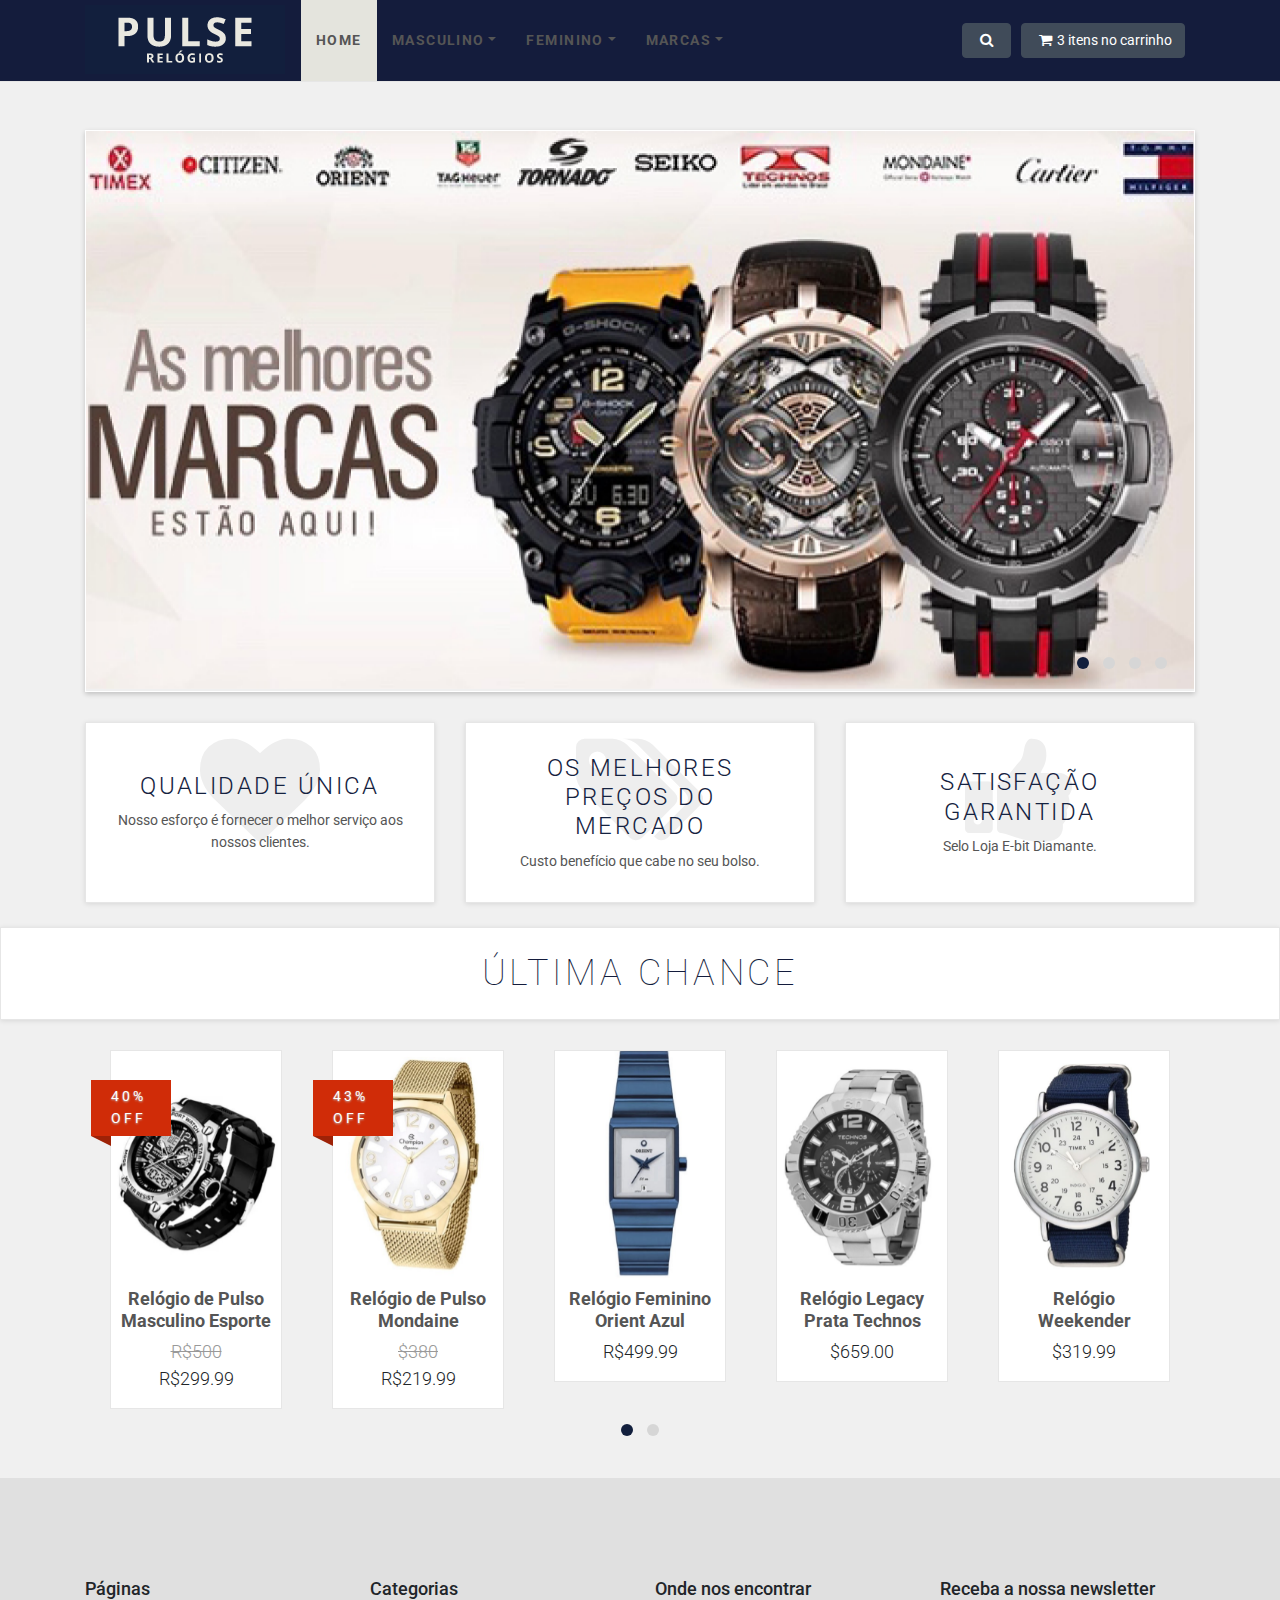
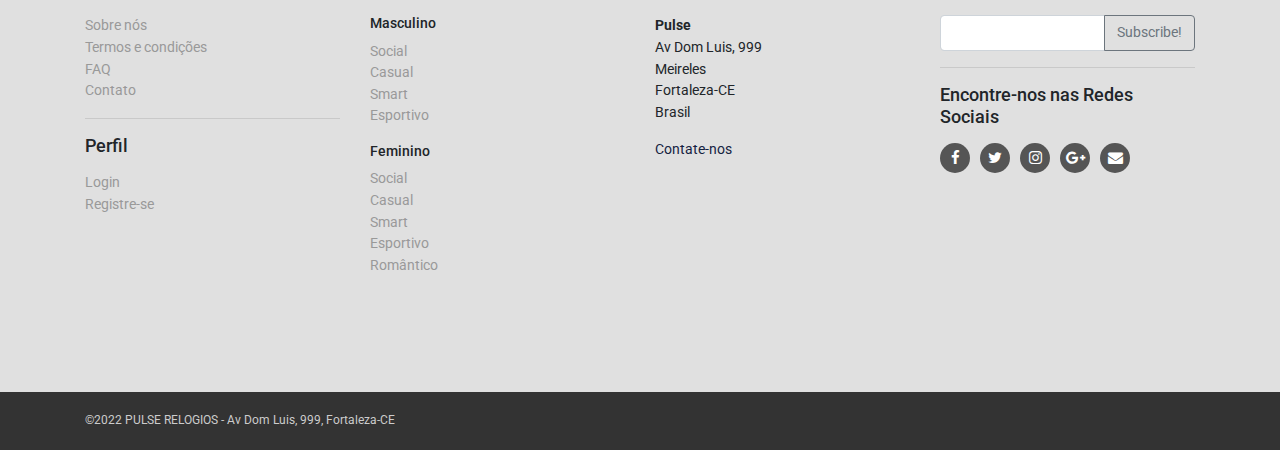
==== commit 8d3c5a29: "update index.html" ====
--- a/index.html
+++ b/index.html
@@ -21,7 +21,7 @@
   <link rel="stylesheet" href="css/style.default.css" id="theme-stylesheet">
   <!-- Custom stylesheet - for your changes-->
   <link rel="stylesheet" href="css/custom.css">
-  
+
   <!-- Tweaks for older IEs-->
   <!--[if lt IE 9]>
         <script src="https://oss.maxcdn.com/html5shiv/3.7.3/html5shiv.min.js"></script>
@@ -37,12 +37,12 @@
             Pulse - go to homepage</span></a>
         <div class="navbar-buttons">
           <button type="button" data-toggle="collapse" data-target="#navigation"
-            class="btn btn-outline-secondary navbar-toggler" ><span class="sr-only">Toggle navigation</span><i
+            class="btn btn-outline-secondary navbar-toggler"><span class="sr-only">Toggle navigation</span><i
               class="fa fa-align-justify"></i></button>
           <button type="button" data-toggle="collapse" data-target="#search"
             class="btn btn-outline-secondary navbar-toggler"><span class="sr-only">Toggle search</span><i
               class="fa fa-search"></i></button><a href="basket.html"
-            class="btn btn-outline-secondary navbar-toggler" ><i class="fa fa-shopping-cart"></i></a>
+            class="btn btn-outline-secondary navbar-toggler"><i class="fa fa-shopping-cart"></i></a>
         </div>
         <div id="navigation" class="collapse navbar-collapse">
           <ul class="navbar-nav mr-auto">
@@ -65,13 +65,13 @@
                 </li>
               </ul>
             </li>
-            
+
             <li class="nav-item dropdown menu"><a href="#" data-toggle="dropdown" data-hover="dropdown" data-delay="200"
                 class="dropdown-toggle nav-link">Feminino<b class="caret"></b></a>
-                <ul class="dropdown-menu megamenu">
-                  <li>
-                    <div class="row">
-                      <div class="col-md-6 col-lg-3">
+              <ul class="dropdown-menu megamenu">
+                <li>
+                  <div class="row">
+                    <div class="col-md-6 col-lg-3">
                       <ul class="list-unstyled mb-3">
                         <li class="nav-item"><a href="category.html" class="nav-link">Social</a></li>
                         <li class="nav-item"><a href="category.html" class="nav-link">Casual</a></li>
@@ -87,10 +87,10 @@
 
             <li class="nav-item dropdown menu"><a href="#" data-toggle="dropdown" data-hover="dropdown" data-delay="200"
                 class="dropdown-toggle nav-link">Marcas<b class="caret"></b></a>
-                <ul class="dropdown-menu megamenu">
-                  <li>
-                    <div class="row">
-                      <div class="col-md-6 col-lg-3">
+              <ul class="dropdown-menu megamenu">
+                <li>
+                  <div class="row">
+                    <div class="col-md-6 col-lg-3">
                       <ul class="list-unstyled mb-3">
                         <li class="nav-item"><a href="category.html" class="nav-link">Citizen</a></li>
                         <li class="nav-item"><a href="category.html" class="nav-link">Orient</a></li>
@@ -113,7 +113,8 @@
               class="btn navbar-btn btn-primary d-none d-lg-inline-block"><span class="sr-only">Toggle search</span><i
                 class="fa fa-search"></i></a>
             <div id="basket-overview" class="navbar-collapse collapse d-none d-lg-block"><a href="basket.html"
-                class="btn btn-primary navbar-btn"><i class="fa fa-shopping-cart"></i><span>3 itens no carrinho</span></a>
+                class="btn btn-primary navbar-btn"><i class="fa fa-shopping-cart"></i><span>3 itens no
+                  carrinho</span></a>
             </div>
           </div>
         </div>
@@ -207,19 +208,22 @@
                     <div class="back"><a href="detail.html"><img src="img/product1_2.jpg" alt="" class="img-fluid"></a>
                     </div>
                   </div>
-                </div><a href="detail.html" class="invisible"><img src="img/product1_2.jpg" alt="" class="img-fluid"></a>
-                <div class="text">
-                  <h3><a href="detail.html">Relógio de Pulso Masculino Esporte Militar Relógio A Prova D'água Multi-Função Display Duplo (C2)</a></h3>
-                  <p class="price">
-                    <del></del>$199.99
+                </div><a href="detail.html" class="invisible"><img src="img/product1_2.jpg" alt=""
+                    class="img-fluid"></a>
+                <div class="text">
+                  <h3><a href="detail.html">Relógio de Pulso Masculino Esporte Militar Relógio A Prova D'água
+                      Multi-Função Display Duplo (C2)</a></h3>
+                  <p class="price">
+                    <del> R$500 <br>
+                    </del> R$299.99
                   </p>
                 </div>
                 <!-- /.text-->
                 <div class="ribbon sale">
-                  <div class="theribbon">SALE</div>
+                  <div class="theribbon">40% off</div>
                   <div class="ribbon-background"></div>
                 </div>
-                
+
               </div>
               <!-- /.product-->
             </div>
@@ -236,15 +240,16 @@
                 <div class="text">
                   <h3><a href="detail.html">Relógio de Pulso Mondaine Feminino</a></h3>
                   <p class="price">
-                    <del>$380</del>$219.99
+                    <del>$380 <br>
+                    </del>R$219.99
                   </p>
                 </div>
                 <!-- /.text-->
                 <div class="ribbon sale">
-                  <div class="theribbon">SALE</div>
+                  <div class="theribbon"> 43% Off</div>
                   <div class="ribbon-background"></div>
                 </div>
-                <!-- /.text-->                
+                <!-- /.text-->
               </div>
               <!-- /.product-->
             </div>
@@ -261,8 +266,9 @@
                 <div class="text">
                   <h3><a href="detail.html">Relógio Feminino Orient Azul</a></h3>
                   <p class="price">
-                    <del></del>$599.00
-                  </p>
+                    R$499.99
+                  </p>
+
                 </div>
                 <!-- /.text-->
               </div>
@@ -303,7 +309,7 @@
                   <p class="price">
                     <del></del>$319.99
                   </p>
-                </div>            
+                </div>
               </div>
               <!-- /.product-->
             </div>
@@ -384,106 +390,107 @@
         <!-- /#hot-->
         <!-- *** HOT END ***-->
       </div>
-      
-  <!--
+
+      <!--
     *** FOOTER ***
     _________________________________________________________
     -->
-  <div id="footer">
-    <div class="container">
-      <div class="row">
-        <div class="col-lg-3 col-md-6">
-          <h4 class="mb-3">Páginas</h4>
-          <ul class="list-unstyled">
-            <li><a href="text.html">Sobre nós</a></li>
-            <li><a href="text.html">Termos e condições</a></li>
-            <li><a href="faq.html">FAQ</a></li>
-            <li><a href="contact.html">Contato</a></li>
-          </ul>
-          <hr>
-          <h4 class="mb-3">Perfil</h4>
-          <ul class="list-unstyled">
-            <li><a href="#" data-toggle="modal" data-target="#login-modal">Login</a></li>
-            <li><a href="register.html">Registre-se</a></li>
-          </ul>
-        </div>
-        <!-- /.col-lg-3-->
-        <div class="col-lg-3 col-md-6">
-          <h4 class="mb-3">Categorias</h4>
-          <h5>Masculino</h5>
-          <ul class="list-unstyled">
-            <li><a href="category.html">Social</a></li>
-            <li><a href="category.html">Casual</a></li>
-            <li><a href="category.html">Smart</a></li>
-            <li><a href="category.html">Esportivo</a></li>
-          </ul>
-          <h5>Feminino</h5>
-          <ul class="list-unstyled">
-            <li><a href="category.html">Social</a></li>
-            <li><a href="category.html">Casual</a></li>
-            <li><a href="category.html">Smart</a></li>
-            <li><a href="category.html">Esportivo</a></li>
-            <li><a href="category.html">Romântico</a></li>
-          </ul>
-        </div>
-        <!-- /.col-lg-3-->
-        <div class="col-lg-3 col-md-6">
-          <h4 class="mb-3">Onde nos encontrar</h4>
-          <p><strong>Pulse</strong><br>Av Dom Luis, 999 <br>Meireles<br>Fortaleza-CE<br>Brasil<br></p>
-          <a href="contact.html">Contate-nos</a>
-          <hr class="d-block d-md-none">
-        </div>
-        <!-- /.col-lg-3-->
-        <div class="col-lg-3 col-md-6">
-          <h4 class="mb-3">Receba a nossa newsletter</h4>
-          
-          <form>
-            <div class="input-group">
-              <input type="text" class="form-control"><span class="input-group-append">
-                <button type="button" class="btn btn-outline-secondary">Subscribe!</button></span>
-            </div>
-            <!-- /input-group-->
-          </form>
-          <hr>
-          <h4 class="mb-3">Encontre-nos nas Redes Sociais</h4>
-          <p class="social"><a href="#" class="facebook external"><i class="fa fa-facebook"></i></a><a href="#"
-              class="twitter external"><i class="fa fa-twitter"></i></a><a href="#" class="instagram external"><i
-                class="fa fa-instagram"></i></a><a href="#" class="gplus external"><i
-                class="fa fa-google-plus"></i></a><a href="#" class="email external"><i class="fa fa-envelope"></i></a>
-          </p>
-        </div>
-        <!-- /.col-lg-3-->
-      </div>
-      <!-- /.row-->
-    </div>
-    <!-- /.container-->
-  </div>
-  <!-- /#footer-->
-  <!-- *** FOOTER END ***-->
-
-
-  <!--
+      <div id="footer">
+        <div class="container">
+          <div class="row">
+            <div class="col-lg-3 col-md-6">
+              <h4 class="mb-3">Páginas</h4>
+              <ul class="list-unstyled">
+                <li><a href="text.html">Sobre nós</a></li>
+                <li><a href="text.html">Termos e condições</a></li>
+                <li><a href="faq.html">FAQ</a></li>
+                <li><a href="contact.html">Contato</a></li>
+              </ul>
+              <hr>
+              <h4 class="mb-3">Perfil</h4>
+              <ul class="list-unstyled">
+                <li><a href="#" data-toggle="modal" data-target="#login-modal">Login</a></li>
+                <li><a href="register.html">Registre-se</a></li>
+              </ul>
+            </div>
+            <!-- /.col-lg-3-->
+            <div class="col-lg-3 col-md-6">
+              <h4 class="mb-3">Categorias</h4>
+              <h5>Masculino</h5>
+              <ul class="list-unstyled">
+                <li><a href="category.html">Social</a></li>
+                <li><a href="category.html">Casual</a></li>
+                <li><a href="category.html">Smart</a></li>
+                <li><a href="category.html">Esportivo</a></li>
+              </ul>
+              <h5>Feminino</h5>
+              <ul class="list-unstyled">
+                <li><a href="category.html">Social</a></li>
+                <li><a href="category.html">Casual</a></li>
+                <li><a href="category.html">Smart</a></li>
+                <li><a href="category.html">Esportivo</a></li>
+                <li><a href="category.html">Romântico</a></li>
+              </ul>
+            </div>
+            <!-- /.col-lg-3-->
+            <div class="col-lg-3 col-md-6">
+              <h4 class="mb-3">Onde nos encontrar</h4>
+              <p><strong>Pulse</strong><br>Av Dom Luis, 999 <br>Meireles<br>Fortaleza-CE<br>Brasil<br></p>
+              <a href="contact.html">Contate-nos</a>
+              <hr class="d-block d-md-none">
+            </div>
+            <!-- /.col-lg-3-->
+            <div class="col-lg-3 col-md-6">
+              <h4 class="mb-3">Receba a nossa newsletter</h4>
+
+              <form>
+                <div class="input-group">
+                  <input type="text" class="form-control"><span class="input-group-append">
+                    <button type="button" class="btn btn-outline-secondary">Subscribe!</button></span>
+                </div>
+                <!-- /input-group-->
+              </form>
+              <hr>
+              <h4 class="mb-3">Encontre-nos nas Redes Sociais</h4>
+              <p class="social"><a href="#" class="facebook external"><i class="fa fa-facebook"></i></a><a href="#"
+                  class="twitter external"><i class="fa fa-twitter"></i></a><a href="#" class="instagram external"><i
+                    class="fa fa-instagram"></i></a><a href="#" class="gplus external"><i
+                    class="fa fa-google-plus"></i></a><a href="#" class="email external"><i
+                    class="fa fa-envelope"></i></a>
+              </p>
+            </div>
+            <!-- /.col-lg-3-->
+          </div>
+          <!-- /.row-->
+        </div>
+        <!-- /.container-->
+      </div>
+      <!-- /#footer-->
+      <!-- *** FOOTER END ***-->
+
+
+      <!--
     *** COPYRIGHT ***
     _________________________________________________________
     -->
-  <div id="copyright">
-    <div class="container">
-      <div class="row">
-        <div class="col-lg-6 mb-2 mb-lg-0">
-          <p class="text-center text-lg-left">©2022 PULSE RELOGIOS - Av Dom Luis, 999, Fortaleza-CE</p>
-        </div>
-        
-      </div>
-    </div>
-  </div>
-  <!-- *** COPYRIGHT END ***-->
-  <!-- JavaScript files-->
-  <script src="vendor/jquery/jquery.min.js"></script>
-  <script src="vendor/bootstrap/js/bootstrap.bundle.min.js"></script>
-  <script src="vendor/jquery.cookie/jquery.cookie.js"> </script>
-  <script src="vendor/owl.carousel/owl.carousel.min.js"></script>
-  <script src="vendor/owl.carousel2.thumbs/owl.carousel2.thumbs.js"></script>
-  <script src="js/front.js"></script>
+      <div id="copyright">
+        <div class="container">
+          <div class="row">
+            <div class="col-lg-6 mb-2 mb-lg-0">
+              <p class="text-center text-lg-left">©2022 PULSE RELOGIOS - Av Dom Luis, 999, Fortaleza-CE</p>
+            </div>
+
+          </div>
+        </div>
+      </div>
+      <!-- *** COPYRIGHT END ***-->
+      <!-- JavaScript files-->
+      <script src="vendor/jquery/jquery.min.js"></script>
+      <script src="vendor/bootstrap/js/bootstrap.bundle.min.js"></script>
+      <script src="vendor/jquery.cookie/jquery.cookie.js"> </script>
+      <script src="vendor/owl.carousel/owl.carousel.min.js"></script>
+      <script src="vendor/owl.carousel2.thumbs/owl.carousel2.thumbs.js"></script>
+      <script src="js/front.js"></script>
 </body>
 
 </html>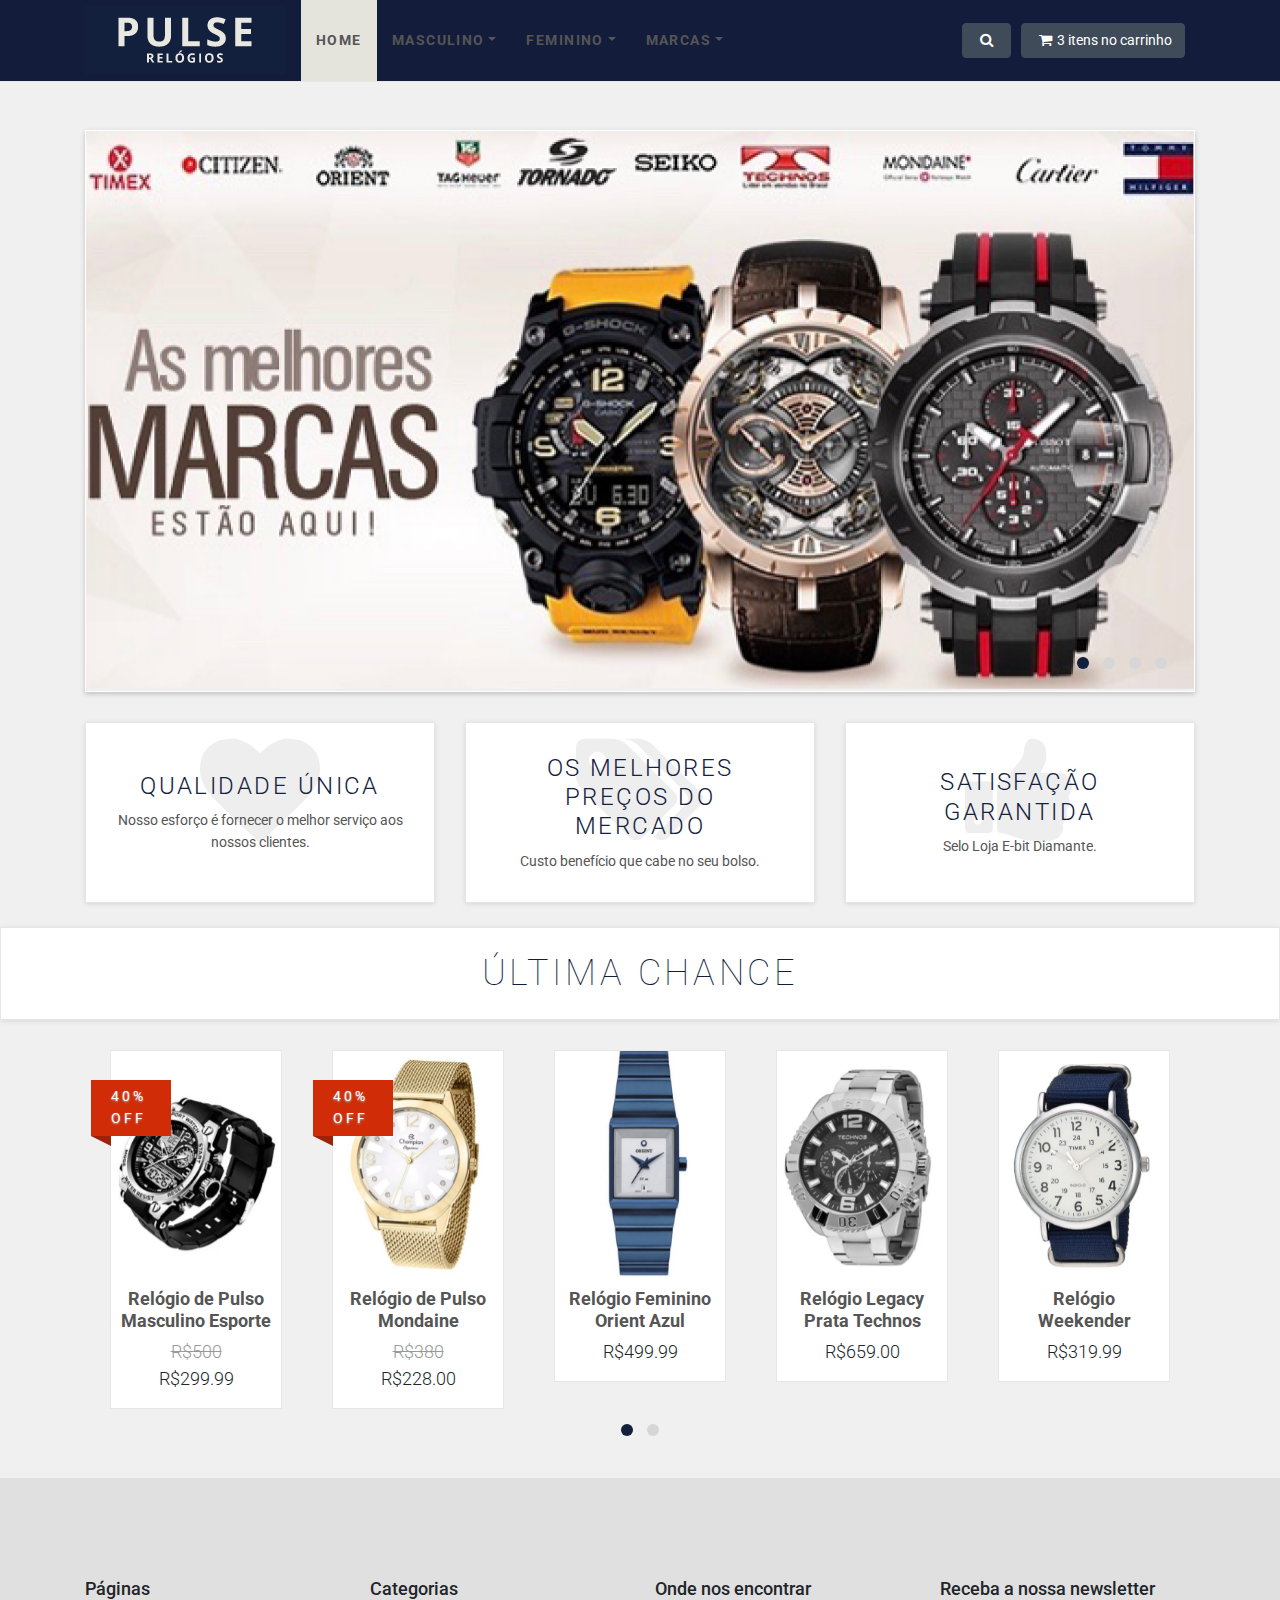
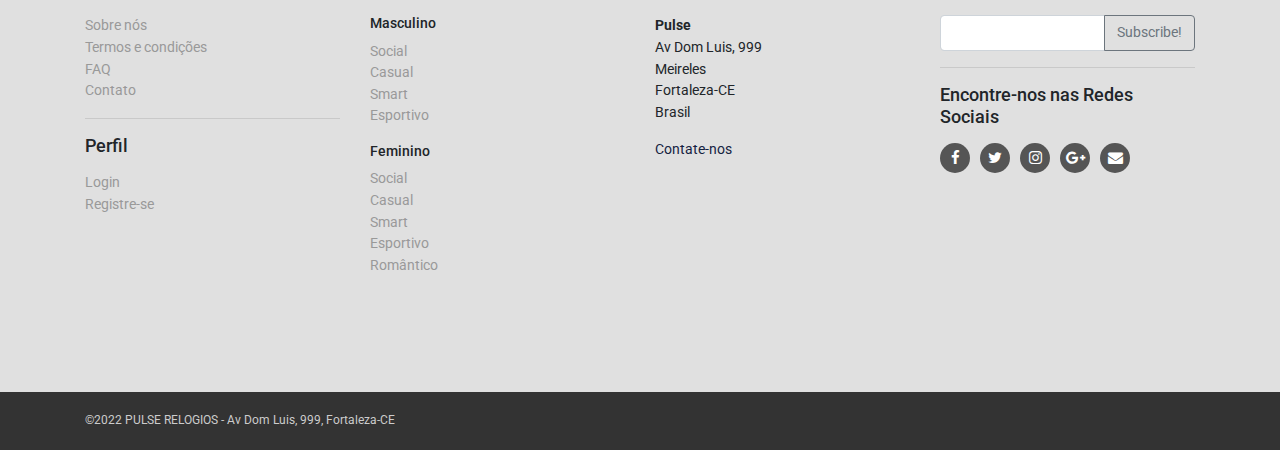
==== commit 381b7341: "Finalizei categoria" ====
--- a/index.html
+++ b/index.html
@@ -41,7 +41,7 @@
               class="fa fa-align-justify"></i></button>
           <button type="button" data-toggle="collapse" data-target="#search"
             class="btn btn-outline-secondary navbar-toggler"><span class="sr-only">Toggle search</span><i
-              class="fa fa-search"></i></button><a href="basket.html"
+              class="fa fa-search"></i></button><a href="carrinho.html"
             class="btn btn-outline-secondary navbar-toggler"><i class="fa fa-shopping-cart"></i></a>
         </div>
         <div id="navigation" class="collapse navbar-collapse">
@@ -55,10 +55,10 @@
                   <div class="row">
                     <div class="col-md-6 col-lg-3">
                       <ul class="list-unstyled mb-3">
-                        <li class="nav-item"><a href="category.html" class="nav-link">Social</a></li>
-                        <li class="nav-item"><a href="category.html" class="nav-link">Casual</a></li>
-                        <li class="nav-item"><a href="category.html" class="nav-link">Smart</a></li>
-                        <li class="nav-item"><a href="category.html" class="nav-link">Esportivo</a></li>
+                        <li class="nav-item"><a href="categoria.html" class="nav-link">Social</a></li>
+                        <li class="nav-item"><a href="categoria.html" class="nav-link">Casual</a></li>
+                        <li class="nav-item"><a href="categoria.html" class="nav-link">Smart</a></li>
+                        <li class="nav-item"><a href="categoria.html" class="nav-link">Esportivo</a></li>
                       </ul>
                     </div>
                   </div>
@@ -73,11 +73,11 @@
                   <div class="row">
                     <div class="col-md-6 col-lg-3">
                       <ul class="list-unstyled mb-3">
-                        <li class="nav-item"><a href="category.html" class="nav-link">Social</a></li>
-                        <li class="nav-item"><a href="category.html" class="nav-link">Casual</a></li>
-                        <li class="nav-item"><a href="category.html" class="nav-link">Smart</a></li>
-                        <li class="nav-item"><a href="category.html" class="nav-link">Esportivo</a></li>
-                        <li class="nav-item"><a href="category.html" class="nav-link">Romântico</a></li>
+                        <li class="nav-item"><a href="categoria.html" class="nav-link">Social</a></li>
+                        <li class="nav-item"><a href="categoria.html" class="nav-link">Casual</a></li>
+                        <li class="nav-item"><a href="categoria.html" class="nav-link">Smart</a></li>
+                        <li class="nav-item"><a href="categoria.html" class="nav-link">Esportivo</a></li>
+                        <li class="nav-item"><a href="categoria.html" class="nav-link">Romântico</a></li>
                       </ul>
                     </div>
                   </div>
@@ -92,13 +92,13 @@
                   <div class="row">
                     <div class="col-md-6 col-lg-3">
                       <ul class="list-unstyled mb-3">
-                        <li class="nav-item"><a href="category.html" class="nav-link">Citizen</a></li>
-                        <li class="nav-item"><a href="category.html" class="nav-link">Orient</a></li>
-                        <li class="nav-item"><a href="category.html" class="nav-link">Invicta</a></li>
-                        <li class="nav-item"><a href="category.html" class="nav-link">Mondaine</a></li>
-                        <li class="nav-item"><a href="category.html" class="nav-link">Technos</a></li>
-                        <li class="nav-item"><a href="category.html" class="nav-link">Timex</a></li>
-                        <li class="nav-item"><a href="category.html" class="nav-link">Lige</a></li>
+                        <li class="nav-item"><a href="categoria.html" class="nav-link">Citizen</a></li>
+                        <li class="nav-item"><a href="categoria.html" class="nav-link">Orient</a></li>
+                        <li class="nav-item"><a href="categoria.html" class="nav-link">Invicta</a></li>
+                        <li class="nav-item"><a href="categoria.html" class="nav-link">Mondaine</a></li>
+                        <li class="nav-item"><a href="categoria.html" class="nav-link">Technos</a></li>
+                        <li class="nav-item"><a href="categoria.html" class="nav-link">Timex</a></li>
+                        <li class="nav-item"><a href="categoria.html" class="nav-link">Lige</a></li>
                       </ul>
                     </div>
                   </div>
@@ -112,7 +112,7 @@
             <div id="search-not-mobile" class="navbar-collapse collapse"></div><a data-toggle="collapse" href="#search"
               class="btn navbar-btn btn-primary d-none d-lg-inline-block"><span class="sr-only">Toggle search</span><i
                 class="fa fa-search"></i></a>
-            <div id="basket-overview" class="navbar-collapse collapse d-none d-lg-block"><a href="basket.html"
+            <div id="basket-overview" class="navbar-collapse collapse d-none d-lg-block"><a href="carrinho.html"
                 class="btn btn-primary navbar-btn"><i class="fa fa-shopping-cart"></i><span>3 itens no
                   carrinho</span></a>
             </div>
@@ -124,7 +124,7 @@
       <div class="container">
         <form role="search" class="ml-auto">
           <div class="input-group">
-            <input type="text" placeholder="Search" class="form-control">
+            <input type="text" placeholder="Pesquisar" class="form-control">
             <div class="input-group-append">
               <button type="button" class="btn btn-primary"><i class="fa fa-search"></i></button>
             </div>
@@ -132,7 +132,7 @@
         </form>
       </div>
     </div>
-  </header>
+  </header>  
   <div id="all">
     <div id="content">
       <div class="container">
@@ -203,15 +203,15 @@
               <div class="product">
                 <div class="flip-container">
                   <div class="flipper">
-                    <div class="front"><a href="detail.html"><img src="img/product1_2.jpg" alt="" class="img-fluid"></a>
-                    </div>
-                    <div class="back"><a href="detail.html"><img src="img/product1_2.jpg" alt="" class="img-fluid"></a>
-                    </div>
-                  </div>
-                </div><a href="detail.html" class="invisible"><img src="img/product1_2.jpg" alt=""
+                    <div class="front"><a href="detalhes.html"><img src="img/product1_2.jpg" alt="" class="img-fluid"></a>
+                    </div>
+                    <div class="back"><a href="detalhes.html"><img src="img/product1_2.jpg" alt="" class="img-fluid"></a>
+                    </div>
+                  </div>
+                </div><a href="detalhes.html" class="invisible"><img src="img/product1_2.jpg" alt=""
                     class="img-fluid"></a>
                 <div class="text">
-                  <h3><a href="detail.html">Relógio de Pulso Masculino Esporte Militar Relógio A Prova D'água
+                  <h3><a href="detalhes.html">Relógio de Pulso Masculino Esporte Militar Relógio A Prova D'água
                       Multi-Função Display Duplo (C2)</a></h3>
                   <p class="price">
                     <del> R$500 <br>
@@ -231,22 +231,22 @@
               <div class="product">
                 <div class="flip-container">
                   <div class="flipper">
-                    <div class="front"><a href="detail.html"><img src="img/product3.jpg" alt="" class="img-fluid"></a>
-                    </div>
-                    <div class="back"><a href="detail.html"><img src="img/product3.jpg" alt="" class="img-fluid"></a>
-                    </div>
-                  </div>
-                </div><a href="detail.html" class="invisible"><img src="img/product3.jpg" alt="" class="img-fluid"></a>
-                <div class="text">
-                  <h3><a href="detail.html">Relógio de Pulso Mondaine Feminino</a></h3>
-                  <p class="price">
-                    <del>$380 <br>
-                    </del>R$219.99
+                    <div class="front"><a href="#"><img src="img/product3.jpg" alt="" class="img-fluid"></a>
+                    </div>
+                    <div class="back"><a href="#"><img src="img/product3.jpg" alt="" class="img-fluid"></a>
+                    </div>
+                  </div>
+                </div><a href="#" class="invisible"><img src="img/product3.jpg" alt="" class="img-fluid"></a>
+                <div class="text">
+                  <h3><a href="#">Relógio de Pulso Mondaine Feminino</a></h3>
+                  <p class="price">
+                    <del>R$380 <br>
+                    </del>R$228.00
                   </p>
                 </div>
                 <!-- /.text-->
                 <div class="ribbon sale">
-                  <div class="theribbon"> 43% Off</div>
+                  <div class="theribbon"> 40% Off</div>
                   <div class="ribbon-background"></div>
                 </div>
                 <!-- /.text-->
@@ -257,14 +257,14 @@
               <div class="product">
                 <div class="flip-container">
                   <div class="flipper">
-                    <div class="front"><a href="detail.html"><img src="img/product5.jpg" alt="" class="img-fluid"></a>
-                    </div>
-                    <div class="back"><a href="detail.html"><img src="img/product5.jpg" alt="" class="img-fluid"></a>
-                    </div>
-                  </div>
-                </div><a href="detail.html" class="invisible"><img src="img/product5.jpg" alt="" class="img-fluid"></a>
-                <div class="text">
-                  <h3><a href="detail.html">Relógio Feminino Orient Azul</a></h3>
+                    <div class="front"><a href="#"><img src="img/product5.jpg" alt="" class="img-fluid"></a>
+                    </div>
+                    <div class="back"><a href="#"><img src="img/product5.jpg" alt="" class="img-fluid"></a>
+                    </div>
+                  </div>
+                </div><a href="#" class="invisible"><img src="img/product5.jpg" alt="" class="img-fluid"></a>
+                <div class="text">
+                  <h3><a href="#">Relógio Feminino Orient Azul</a></h3>
                   <p class="price">
                     R$499.99
                   </p>
@@ -278,60 +278,79 @@
               <div class="product">
                 <div class="flip-container">
                   <div class="flipper">
-                    <div class="front"><a href="detail.html"><img src="img/product4.jpg" alt="" class="img-fluid"></a>
-                    </div>
-                    <div class="back"><a href="detail.html"><img src="img/product4.jpg" alt="" class="img-fluid"></a>
-                    </div>
-                  </div>
-                </div><a href="detail.html" class="invisible"><img src="img/product4.jpg" alt="" class="img-fluid"></a>
-                <div class="text">
-                  <h3><a href="detail.html">Relógio Legacy Prata Technos Masculino</a></h3>
-                  <p class="price">
-                    <del></del>$659.00
-                  </p>
-                </div>
-                <!-- /.text-->
-              </div>
-              <!-- /.product-->
-            </div>
-            <div class="item">
-              <div class="product">
-                <div class="flip-container">
-                  <div class="flipper">
-                    <div class="front"><a href="detail.html"><img src="img/product2.jpg" alt="" class="img-fluid"></a>
-                    </div>
-                    <div class="back"><a href="detail.html"><img src="img/product2_2.jpg" alt="" class="img-fluid"></a>
-                    </div>
-                  </div>
-                </div><a href="detail.html" class="invisible"><img src="img/product2.jpg" alt="" class="img-fluid"></a>
-                <div class="text">
-                  <h3><a href="detail.html">Relógio Weekender Masculino Azul</a></h3>
-                  <p class="price">
-                    <del></del>$319.99
-                  </p>
-                </div>
-              </div>
-              <!-- /.product-->
-            </div>
-            <div class="item">
-              <div class="product">
-                <div class="flip-container">
-                  <div class="flipper">
-                    <div class="front"><a href="detail.html"><img src="img/product6.jpg" alt="" class="img-fluid"></a>
-                    </div>
-                    <div class="back"><a href="detail.html"><img src="img/product6.jpg" alt="" class="img-fluid"></a>
-                    </div>
-                  </div>
-                </div><a href="detail.html" class="invisible"><img src="img/product6.jpg" alt="" class="img-fluid"></a>
-                <div class="text">
-                  <h3><a href="detail.html">Relógio Digital Led Leve Resistente a Agua - Preto</a></h3>
-                  <p class="price">
-                    <del></del>$144.90
+                    <div class="front"><a href="#"><img src="img/product4.jpg" alt="" class="img-fluid"></a>
+                    </div>
+                    <div class="back"><a href="#"><img src="img/product4.jpg" alt="" class="img-fluid"></a>
+                    </div>
+                  </div>
+                </div><a href="#" class="invisible"><img src="img/product4.jpg" alt="" class="img-fluid"></a>
+                <div class="text">
+                  <h3><a href="#">Relógio Legacy Prata Technos Masculino</a></h3>
+                  <p class="price">
+                    <del></del>R$659.00
+                  </p>
+                </div>
+                <!-- /.text-->
+              </div>
+              <!-- /.product-->
+            </div>
+            <div class="item">
+              <div class="product">
+                <div class="flip-container">
+                  <div class="flipper">
+                    <div class="front"><a href="#"><img src="img/product2.jpg" alt="" class="img-fluid"></a>
+                    </div>
+                    <div class="back"><a href="#"><img src="img/product2_2.jpg" alt="" class="img-fluid"></a>
+                    </div>
+                  </div>
+                </div><a href="#" class="invisible"><img src="img/product2.jpg" alt="" class="img-fluid"></a>
+                <div class="text">
+                  <h3><a href="#">Relógio Weekender Masculino Azul</a></h3>
+                  <p class="price">
+                    <del></del>R$319.99
+                  </p>
+                </div>
+              </div>
+              <!-- /.product-->
+            </div>
+            <div class="item">
+              <div class="product">
+                <div class="flip-container">
+                  <div class="flipper">
+                    <div class="front"><a href="#"><img src="img/product6.jpg" alt="" class="img-fluid"></a>
+                    </div>
+                    <div class="back"><a href="#"><img src="img/product6.jpg" alt="" class="img-fluid"></a>
+                    </div>
+                  </div>
+                </div><a href="#" class="invisible"><img src="img/product6.jpg" alt="" class="img-fluid"></a>
+                <div class="text">
+                  <h3><a href="#">Relógio Digital Led Leve Resistente a Agua - Preto</a></h3>
+                  <p class="price">
+                    <del></del>R$144.90
+                  </p>
+                </div>                
+              </div>
+              <!-- /.product-->
+            </div>
+            <div class="item">
+              <div class="product">
+                <div class="flip-container">
+                  <div class="flipper">
+                    <div class="front"><a href="#"><img src="img/product7.jpg" alt="" class="img-fluid"></a>
+                    </div>
+                    <div class="back"><a href="#"><img src="img/product7.jpg" alt="" class="img-fluid"></a>
+                    </div>
+                  </div>
+                </div><a href="#" class="invisible"><img src="img/product7.jpg" alt="" class="img-fluid"></a>
+                <div class="text">
+                  <h3><a href="#">Relógio Champion Feminino</a></h3>
+                  <p class="price">
+                    <del>R$280<br></del>R$224.00
                   </p>
                 </div>
                 <!-- /.ribbon-->
                 <div class="ribbon sale">
-                  <div class="theribbon">SALE</div>
+                  <div class="theribbon">20% OFF</div>
                   <div class="ribbon-background"></div>
                 </div>
                 <!-- /.ribbon-->
@@ -342,41 +361,16 @@
               <div class="product">
                 <div class="flip-container">
                   <div class="flipper">
-                    <div class="front"><a href="detail.html"><img src="img/product7.jpg" alt="" class="img-fluid"></a>
-                    </div>
-                    <div class="back"><a href="detail.html"><img src="img/product7.jpg" alt="" class="img-fluid"></a>
-                    </div>
-                  </div>
-                </div><a href="detail.html" class="invisible"><img src="img/product7.jpg" alt="" class="img-fluid"></a>
-                <div class="text">
-                  <h3><a href="detail.html">Relógio Champion Feminino</a></h3>
-                  <p class="price">
-                    <del>$280</del>$199.00
-                  </p>
-                </div>
-                <!-- /.ribbon-->
-                <div class="ribbon sale">
-                  <div class="theribbon">SALE</div>
-                  <div class="ribbon-background"></div>
-                </div>
-                <!-- /.ribbon-->
-              </div>
-              <!-- /.product-->
-            </div>
-            <div class="item">
-              <div class="product">
-                <div class="flip-container">
-                  <div class="flipper">
-                    <div class="front"><a href="detail.html"><img src="img/product8.jpg" alt="" class="img-fluid"></a>
-                    </div>
-                    <div class="back"><a href="detail.html"><img src="img/product8.jpg" alt="" class="img-fluid"></a>
-                    </div>
-                  </div>
-                </div><a href="detail.html" class="invisible"><img src="img/product8.jpg" alt="" class="img-fluid"></a>
-                <div class="text">
-                  <h3><a href="detail.html">Relógio Masculino Lige Blouse Versace</a></h3>
-                  <p class="price">
-                    <del></del>$291.90
+                    <div class="front"><a href="#"><img src="img/product8.jpg" alt="" class="img-fluid"></a>
+                    </div>
+                    <div class="back"><a href="#"><img src="img/product8.jpg" alt="" class="img-fluid"></a>
+                    </div>
+                  </div>
+                </div><a href="#" class="invisible"><img src="img/product8.jpg" alt="" class="img-fluid"></a>
+                <div class="text">
+                  <h3><a href="#">Relógio Masculino Lige Blouse Versace</a></h3>
+                  <p class="price">
+                    <del></del>R$291.90
                   </p>
                 </div>
                 <!-- /.text-->
@@ -395,102 +389,101 @@
     *** FOOTER ***
     _________________________________________________________
     -->
-      <div id="footer">
-        <div class="container">
-          <div class="row">
-            <div class="col-lg-3 col-md-6">
-              <h4 class="mb-3">Páginas</h4>
-              <ul class="list-unstyled">
-                <li><a href="text.html">Sobre nós</a></li>
-                <li><a href="text.html">Termos e condições</a></li>
-                <li><a href="faq.html">FAQ</a></li>
-                <li><a href="contact.html">Contato</a></li>
-              </ul>
-              <hr>
-              <h4 class="mb-3">Perfil</h4>
-              <ul class="list-unstyled">
-                <li><a href="#" data-toggle="modal" data-target="#login-modal">Login</a></li>
-                <li><a href="register.html">Registre-se</a></li>
-              </ul>
-            </div>
-            <!-- /.col-lg-3-->
-            <div class="col-lg-3 col-md-6">
-              <h4 class="mb-3">Categorias</h4>
-              <h5>Masculino</h5>
-              <ul class="list-unstyled">
-                <li><a href="category.html">Social</a></li>
-                <li><a href="category.html">Casual</a></li>
-                <li><a href="category.html">Smart</a></li>
-                <li><a href="category.html">Esportivo</a></li>
-              </ul>
-              <h5>Feminino</h5>
-              <ul class="list-unstyled">
-                <li><a href="category.html">Social</a></li>
-                <li><a href="category.html">Casual</a></li>
-                <li><a href="category.html">Smart</a></li>
-                <li><a href="category.html">Esportivo</a></li>
-                <li><a href="category.html">Romântico</a></li>
-              </ul>
-            </div>
-            <!-- /.col-lg-3-->
-            <div class="col-lg-3 col-md-6">
-              <h4 class="mb-3">Onde nos encontrar</h4>
-              <p><strong>Pulse</strong><br>Av Dom Luis, 999 <br>Meireles<br>Fortaleza-CE<br>Brasil<br></p>
-              <a href="contact.html">Contate-nos</a>
-              <hr class="d-block d-md-none">
-            </div>
-            <!-- /.col-lg-3-->
-            <div class="col-lg-3 col-md-6">
-              <h4 class="mb-3">Receba a nossa newsletter</h4>
-
-              <form>
-                <div class="input-group">
-                  <input type="text" class="form-control"><span class="input-group-append">
-                    <button type="button" class="btn btn-outline-secondary">Subscribe!</button></span>
-                </div>
-                <!-- /input-group-->
-              </form>
-              <hr>
-              <h4 class="mb-3">Encontre-nos nas Redes Sociais</h4>
-              <p class="social"><a href="#" class="facebook external"><i class="fa fa-facebook"></i></a><a href="#"
-                  class="twitter external"><i class="fa fa-twitter"></i></a><a href="#" class="instagram external"><i
-                    class="fa fa-instagram"></i></a><a href="#" class="gplus external"><i
-                    class="fa fa-google-plus"></i></a><a href="#" class="email external"><i
-                    class="fa fa-envelope"></i></a>
-              </p>
-            </div>
-            <!-- /.col-lg-3-->
-          </div>
-          <!-- /.row-->
-        </div>
-        <!-- /.container-->
-      </div>
-      <!-- /#footer-->
-      <!-- *** FOOTER END ***-->
-
-
-      <!--
-    *** COPYRIGHT ***
-    _________________________________________________________
-    -->
-      <div id="copyright">
-        <div class="container">
-          <div class="row">
-            <div class="col-lg-6 mb-2 mb-lg-0">
-              <p class="text-center text-lg-left">©2022 PULSE RELOGIOS - Av Dom Luis, 999, Fortaleza-CE</p>
-            </div>
-
-          </div>
-        </div>
-      </div>
-      <!-- *** COPYRIGHT END ***-->
-      <!-- JavaScript files-->
-      <script src="vendor/jquery/jquery.min.js"></script>
-      <script src="vendor/bootstrap/js/bootstrap.bundle.min.js"></script>
-      <script src="vendor/jquery.cookie/jquery.cookie.js"> </script>
-      <script src="vendor/owl.carousel/owl.carousel.min.js"></script>
-      <script src="vendor/owl.carousel2.thumbs/owl.carousel2.thumbs.js"></script>
-      <script src="js/front.js"></script>
+  <div id="footer">
+    <div class="container">
+      <div class="row">
+        <div class="col-lg-3 col-md-6">
+          <h4 class="mb-3">Páginas</h4>
+          <ul class="list-unstyled">
+            <li><a href="#">Sobre nós</a></li>
+            <li><a href="#">Termos e condições</a></li>
+            <li><a href="#">FAQ</a></li>
+            <li><a href="#">Contato</a></li>
+          </ul>
+          <hr>
+          <h4 class="mb-3">Perfil</h4>
+          <ul class="list-unstyled">
+            <li><a href="#" data-toggle="modal" data-target="#login-modal">Login</a></li>
+            <li><a href="#">Registre-se</a></li>
+          </ul>
+        </div>
+        <!-- /.col-lg-3-->
+        <div class="col-lg-3 col-md-6">
+          <h4 class="mb-3">Categorias</h4>
+          <h5>Masculino</h5>
+          <ul class="list-unstyled">
+            <li><a href="categoria.html">Social</a></li>
+            <li><a href="categoria.html">Casual</a></li>
+            <li><a href="categoria.html">Smart</a></li>
+            <li><a href="categoria.html">Esportivo</a></li>
+          </ul>
+          <h5>Feminino</h5>
+          <ul class="list-unstyled">
+            <li><a href="categoria.html">Social</a></li>
+            <li><a href="categoria.html">Casual</a></li>
+            <li><a href="categoria.html">Smart</a></li>
+            <li><a href="categoria.html">Esportivo</a></li>
+            <li><a href="categoria.html">Romântico</a></li>
+          </ul>
+        </div>
+        <!-- /.col-lg-3-->
+        <div class="col-lg-3 col-md-6">
+          <h4 class="mb-3">Onde nos encontrar</h4>
+          <p><strong>Pulse</strong><br>Av Dom Luis, 999 <br>Meireles<br>Fortaleza-CE<br>Brasil<br></p>
+          <a href="contact.html">Contate-nos</a>
+          <hr class="d-block d-md-none">
+        </div>
+        <!-- /.col-lg-3-->
+        <div class="col-lg-3 col-md-6">
+          <h4 class="mb-3">Receba a nossa newsletter</h4>
+
+          <form>
+            <div class="input-group">
+              <input type="text" class="form-control"><span class="input-group-append">
+                <button type="button" class="btn btn-outline-secondary">Subscribe!</button></span>
+            </div>
+            <!-- /input-group-->
+          </form>
+          <hr>
+          <h4 class="mb-3">Encontre-nos nas Redes Sociais</h4>
+          <p class="social"><a href="#" class="facebook external"><i class="fa fa-facebook"></i></a><a href="#"
+              class="twitter external"><i class="fa fa-twitter"></i></a><a href="#" class="instagram external"><i
+                class="fa fa-instagram"></i></a><a href="#" class="gplus external"><i
+                class="fa fa-google-plus"></i></a><a href="#" class="email external"><i class="fa fa-envelope"></i></a>
+          </p>
+        </div>
+        <!-- /.col-lg-3-->
+      </div>
+      <!-- /.row-->
+    </div>
+    <!-- /.container-->
+  </div>
+  <!-- /#footer-->
+  <!-- *** FOOTER END ***-->
+
+
+  <!--
+  *** COPYRIGHT ***
+  _________________________________________________________
+  -->
+  <div id="copyright">
+    <div class="container">
+      <div class="row">
+        <div class="col-lg-6 mb-2 mb-lg-0">
+          <p class="text-center text-lg-left">©2022 PULSE RELOGIOS - Av Dom Luis, 999, Fortaleza-CE</p>
+        </div>
+
+      </div>
+    </div>
+  </div>
+  <!-- *** COPYRIGHT END ***-->
+  <!-- JavaScript files-->
+  <script src="vendor/jquery/jquery.min.js"></script>
+  <script src="vendor/bootstrap/js/bootstrap.bundle.min.js"></script>
+  <script src="vendor/jquery.cookie/jquery.cookie.js"> </script>
+  <script src="vendor/owl.carousel/owl.carousel.min.js"></script>
+  <script src="vendor/owl.carousel2.thumbs/owl.carousel2.thumbs.js"></script>
+  <script src="js/front.js"></script>
 </body>
 
 </html>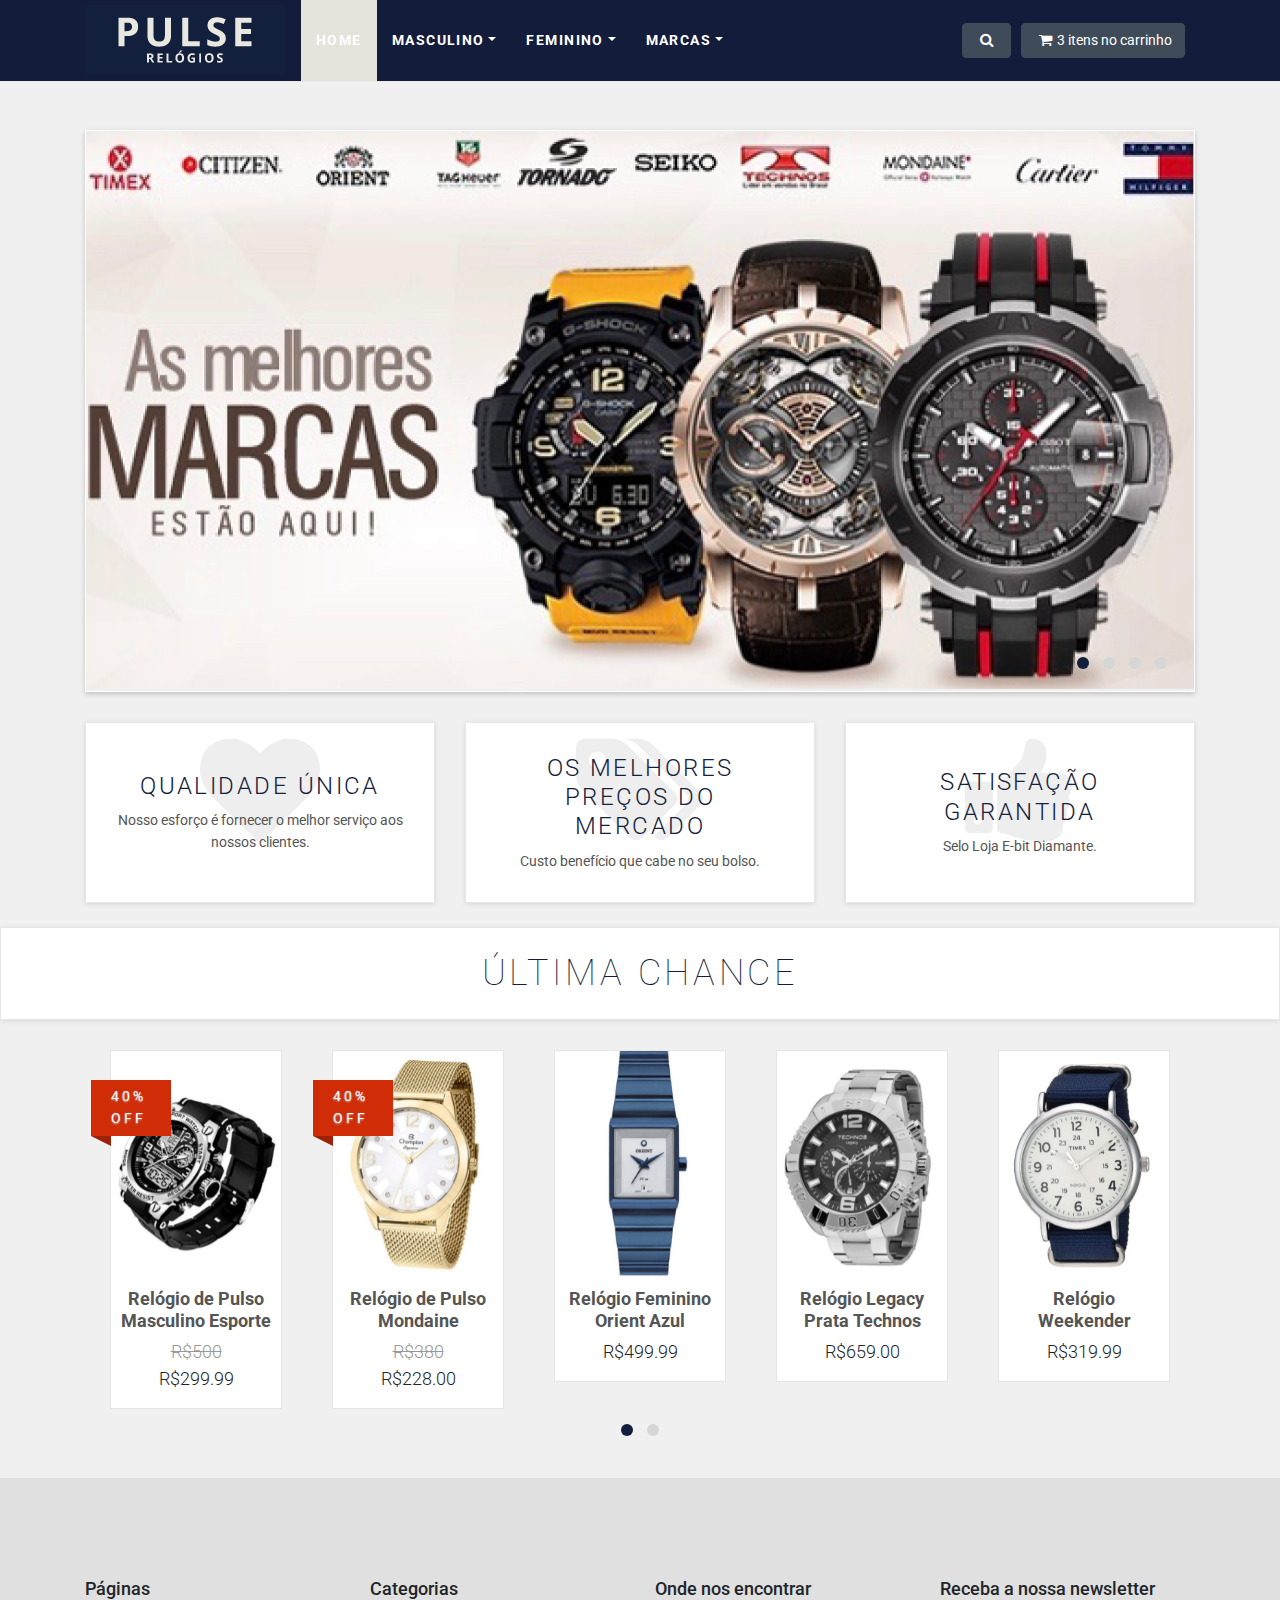
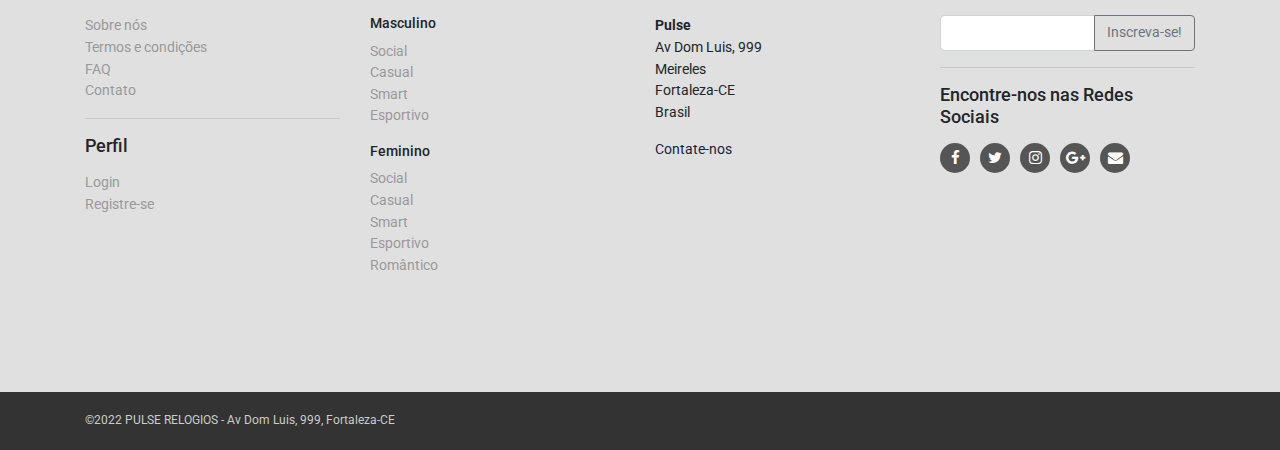
==== commit 4b20a27e: "Alteracao final" ====
--- a/index.html
+++ b/index.html
@@ -440,7 +440,7 @@
           <form>
             <div class="input-group">
               <input type="text" class="form-control"><span class="input-group-append">
-                <button type="button" class="btn btn-outline-secondary">Subscribe!</button></span>
+                <button type="button" class="btn btn-outline-secondary">Inscreva-se!</button></span>
             </div>
             <!-- /input-group-->
           </form>
--- a/css/style.default.css
+++ b/css/style.default.css
@@ -18,13 +18,15 @@
   background-color: #f0f0f0;
 }
 
-a, button {
+a,
+button {
   -webkit-transition: all 0.3s;
   transition: all 0.3s;
   outline: none;
 }
 
-a i.fa, button i.fa {
+a i.fa,
+button i.fa {
   margin: 0 5px;
 }
 
@@ -40,7 +42,7 @@
   color: #fff !important;
 }
 
-.btn + .btn {
+.btn+.btn {
   margin-left: 5px;
 }
 
@@ -109,21 +111,21 @@
   font-size: 0.738rem;
 }
 
-#top ul.menu > li {
+#top ul.menu>li {
   margin-right: 0;
 }
 
-#top ul.menu > li a {
+#top ul.menu>li a {
   color: #eee;
 }
 
-#top ul.menu > li + li:before {
+#top ul.menu>li+li:before {
   content: "|\00a0";
   padding: 0 5px;
   color: #f8f9fa;
 }
 
-#top ul.menu > .active {
+#top ul.menu>.active {
   color: #999;
 }
 
@@ -156,21 +158,23 @@
   background-color: #141c3c;
 }
 
-.navbar .navbar-nav > .nav-item > .nav-link {
+.navbar .navbar-nav>.nav-item>.nav-link {
   text-transform: uppercase;
   letter-spacing: 0.1em;
   font-weight: 700;
   padding: 30px 15px !important;
-  color: #555;
+  color: rgb(255, 255, 255);
 }
 
 @media (max-width: 991.98px) {
-  .navbar .navbar-nav > .nav-item > .nav-link {
+  .navbar .navbar-nav>.nav-item>.nav-link {
     padding: 10px 15px !important;
   }
 }
 
-.navbar .navbar-nav > .nav-item > .nav-link.active, .navbar .navbar-nav > .nav-item > .nav-link:hover, .navbar .navbar-nav > .nav-item > .nav-link:focus {
+.navbar .navbar-nav>.nav-item>.nav-link.active,
+.navbar .navbar-nav>.nav-item>.nav-link:hover,
+.navbar .navbar-nav>.nav-item>.nav-link:focus {
   background: #2c3c54;
 }
 
@@ -373,11 +377,13 @@
   box-shadow: 0 2px 5px rgba(0, 0, 0, 0.2);
 }
 
-.box.slideshow ul li div, #main-slider ul li div {
+.box.slideshow ul li div,
+#main-slider ul li div {
   width: 100%;
 }
 
-.box.slideshow .owl-dots, #main-slider .owl-dots {
+.box.slideshow .owl-dots,
+#main-slider .owl-dots {
   position: absolute;
   right: 20px;
   bottom: 10px;
@@ -548,7 +554,8 @@
   text-shadow: 0px 1px 2px #bbb;
 }
 
-.ribbon .theribbon:before, .ribbon .theribbon:after {
+.ribbon .theribbon:before,
+.ribbon .theribbon:after {
   content: ' ';
   position: absolute;
   width: 0;
@@ -706,7 +713,8 @@
   color: #555;
 }
 
-#content .card.sidebar-menu ul.nav ul li a:hover, #content .card.sidebar-menu ul.nav ul li a:focus {
+#content .card.sidebar-menu ul.nav ul li a:hover,
+#content .card.sidebar-menu ul.nav ul li a:focus {
   text-decoration: none;
   background-color: #eeeeee;
 }
@@ -747,7 +755,9 @@
   transform-style: preserve-3d;
 }
 
-#content .product .flip-container, #content .product .front, #content .product .back {
+#content .product .flip-container,
+#content .product .front,
+#content .product .back {
   width: 100%;
 }
 
@@ -761,7 +771,8 @@
   position: relative;
 }
 
-#content .product .front, #content .product .back {
+#content .product .front,
+#content .product .back {
   -webkit-transform-style: preserve-3d;
   transform-style: preserve-3d;
   -webkit-transition: 0.6s;
@@ -973,30 +984,41 @@
   color: #999;
 }
 
-#content #order-summary table tr.total td, #content #order-summary table tr.total th {
+#content #order-summary table tr.total td,
+#content #order-summary table tr.total th {
   font-size: 1.125rem;
   color: #555;
   font-weight: 700;
 }
 
-#content #checkout .table tbody tr td, #content #basket .table tbody tr td, #content #customer-order .table tbody tr td {
+#content #checkout .table tbody tr td,
+#content #basket .table tbody tr td,
+#content #customer-order .table tbody tr td {
   vertical-align: middle;
 }
 
-#content #checkout .table tbody tr td input, #content #basket .table tbody tr td input, #content #customer-order .table tbody tr td input {
+#content #checkout .table tbody tr td input,
+#content #basket .table tbody tr td input,
+#content #customer-order .table tbody tr td input {
   width: 50px;
   text-align: right;
 }
 
-#content #checkout .table tbody tr td img, #content #basket .table tbody tr td img, #content #customer-order .table tbody tr td img {
+#content #checkout .table tbody tr td img,
+#content #basket .table tbody tr td img,
+#content #customer-order .table tbody tr td img {
   width: 50px;
 }
 
-#content #checkout .table tfoot, #content #basket .table tfoot, #content #customer-order .table tfoot {
+#content #checkout .table tfoot,
+#content #basket .table tfoot,
+#content #customer-order .table tfoot {
   font-size: 1.125rem;
 }
 
-#content #text-page h1, #content #text-page h2, #content #text-page h3 {
+#content #text-page h1,
+#content #text-page h2,
+#content #text-page h3 {
   font-weight: 700;
 }
 
@@ -1016,7 +1038,8 @@
   height: 400px;
 }
 
-#content #blog-listing .post, #content #blog-homepage .post {
+#content #blog-listing .post,
+#content #blog-homepage .post {
   margin-bottom: 15px;
   background: #fff;
   margin: 0 0 30px;
@@ -1026,63 +1049,80 @@
   box-shadow: 0 1px 5px rgba(0, 0, 0, 0.1);
 }
 
-#content #blog-listing .post h2 a, #content #blog-listing .post h4 a, #content #blog-homepage .post h2 a, #content #blog-homepage .post h4 a {
+#content #blog-listing .post h2 a,
+#content #blog-listing .post h4 a,
+#content #blog-homepage .post h2 a,
+#content #blog-homepage .post h4 a {
   color: #555;
 }
 
-#content #blog-listing .post h2 a:hover, #content #blog-listing .post h4 a:hover, #content #blog-homepage .post h2 a:hover, #content #blog-homepage .post h4 a:hover {
+#content #blog-listing .post h2 a:hover,
+#content #blog-listing .post h4 a:hover,
+#content #blog-homepage .post h2 a:hover,
+#content #blog-homepage .post h4 a:hover {
   color: #4fbfa8;
 }
 
-#content #blog-listing .post .author-category, #content #blog-homepage .post .author-category {
+#content #blog-listing .post .author-category,
+#content #blog-homepage .post .author-category {
   color: #999;
   font-weight: 300;
 }
 
-#content #blog-listing .post .date-comments a, #content #blog-homepage .post .date-comments a {
+#content #blog-listing .post .date-comments a,
+#content #blog-homepage .post .date-comments a {
   color: #999;
   margin-right: 20px;
 }
 
-#content #blog-listing .post .date-comments a:hover, #content #blog-homepage .post .date-comments a:hover {
+#content #blog-listing .post .date-comments a:hover,
+#content #blog-homepage .post .date-comments a:hover {
   color: #4fbfa8;
 }
 
-#content #blog-listing .post .intro, #content #blog-homepage .post .intro {
+#content #blog-listing .post .intro,
+#content #blog-homepage .post .intro {
   text-align: left;
 }
 
-#content #blog-listing .post .image, #content #blog-homepage .post .image {
+#content #blog-listing .post .image,
+#content #blog-homepage .post .image {
   margin-bottom: 10px;
   overflow: hidden;
 }
 
-#content #blog-listing .post .image img, #content #blog-homepage .post .image img {
+#content #blog-listing .post .image img,
+#content #blog-homepage .post .image img {
   -webkit-transition: all 0.3s;
   transition: all 0.3s;
 }
 
-#content #blog-listing .post .read-more, #content #blog-homepage .post .read-more {
+#content #blog-listing .post .read-more,
+#content #blog-homepage .post .read-more {
   text-align: right;
 }
 
-#content #blog-listing .post:hover .image img, #content #blog-homepage .post:hover .image img {
+#content #blog-listing .post:hover .image img,
+#content #blog-homepage .post:hover .image img {
   -webkit-transform: scale(1.1, 1.1);
   transform: scale(1.1, 1.1);
 }
 
-#content #blog-listing .pager, #content #blog-homepage .pager {
+#content #blog-listing .pager,
+#content #blog-homepage .pager {
   margin: 20px 0;
 }
 
-#content #blog-listing .pager a, #content #blog-homepage .pager a {
+#content #blog-listing .pager a,
+#content #blog-homepage .pager a {
   border-radius: 30px !important;
   background: #fff;
   text-transform: uppercase;
   letter-spacing: 0.1em;
 }
 
-#content #blog-listing .pager a:not(.disabled):hover, #content #blog-homepage .pager a:not(.disabled):hover {
+#content #blog-listing .pager a:not(.disabled):hover,
+#content #blog-homepage .pager a:not(.disabled):hover {
   background: #4fbfa8;
 }
 
@@ -1090,7 +1130,10 @@
   margin-bottom: 30px;
 }
 
-#content #blog-homepage .post h2, #content #blog-homepage .post h4, #content #blog-homepage .post .author-category, #content #blog-homepage .post .read-more {
+#content #blog-homepage .post h2,
+#content #blog-homepage .post h4,
+#content #blog-homepage .post .author-category,
+#content #blog-homepage .post .read-more {
   text-align: center;
 }
 
@@ -1129,11 +1172,13 @@
   margin-bottom: 0;
 }
 
-#content #blog-post #comments, #content #blog-post #comment-form {
+#content #blog-post #comments,
+#content #blog-post #comment-form {
   clear: both;
 }
 
-#content #blog-post #comments h4, #content #blog-post #comment-form h4 {
+#content #blog-post #comments h4,
+#content #blog-post #comment-form h4 {
   margin-bottom: 20px;
 }
 
@@ -1141,7 +1186,8 @@
   margin-bottom: 20px;
 }
 
-#content #customer-orders table tr th, #content #customer-orders table tr td {
+#content #customer-orders table tr th,
+#content #customer-orders table tr td {
   vertical-align: baseline;
 }
 
@@ -1267,7 +1313,8 @@
   color: rgba(0, 0, 0, 0.9);
 }
 
-.navbar-light .navbar-brand:hover, .navbar-light .navbar-brand:focus {
+.navbar-light .navbar-brand:hover,
+.navbar-light .navbar-brand:focus {
   color: rgba(0, 0, 0, 0.9);
 }
 
@@ -1275,7 +1322,8 @@
   color: rgba(0, 0, 0, 0.5);
 }
 
-.navbar-light .navbar-nav .nav-link:hover, .navbar-light .navbar-nav .nav-link:focus {
+.navbar-light .navbar-nav .nav-link:hover,
+.navbar-light .navbar-nav .nav-link:focus {
   color: rgba(0, 0, 0, 0.7);
 }
 
@@ -1283,8 +1331,8 @@
   color: rgba(0, 0, 0, 0.3);
 }
 
-.navbar-light .navbar-nav .show > .nav-link,
-.navbar-light .navbar-nav .active > .nav-link,
+.navbar-light .navbar-nav .show>.nav-link,
+.navbar-light .navbar-nav .active>.nav-link,
 .navbar-light .navbar-nav .nav-link.show,
 .navbar-light .navbar-nav .nav-link.active {
   color: rgba(0, 0, 0, 0.9);
@@ -1307,7 +1355,8 @@
   color: #fff;
 }
 
-.navbar-dark .navbar-brand:hover, .navbar-dark .navbar-brand:focus {
+.navbar-dark .navbar-brand:hover,
+.navbar-dark .navbar-brand:focus {
   color: #fff;
 }
 
@@ -1315,7 +1364,8 @@
   color: rgba(255, 255, 255, 0.5);
 }
 
-.navbar-dark .navbar-nav .nav-link:hover, .navbar-dark .navbar-nav .nav-link:focus {
+.navbar-dark .navbar-nav .nav-link:hover,
+.navbar-dark .navbar-nav .nav-link:focus {
   color: rgba(255, 255, 255, 0.75);
 }
 
@@ -1323,8 +1373,8 @@
   color: rgba(255, 255, 255, 0.25);
 }
 
-.navbar-dark .navbar-nav .show > .nav-link,
-.navbar-dark .navbar-nav .active > .nav-link,
+.navbar-dark .navbar-nav .show>.nav-link,
+.navbar-dark .navbar-nav .active>.nav-link,
 .navbar-dark .navbar-nav .nav-link.show,
 .navbar-dark .navbar-nav .nav-link.active {
   color: #fff;
@@ -1366,16 +1416,19 @@
   }
 }
 
-.btn:focus, .btn.focus {
+.btn:focus,
+.btn.focus {
   -webkit-box-shadow: 0 0 0 0.2rem rgba(79, 191, 168, 0.25);
   box-shadow: 0 0 0 0.2rem rgba(79, 191, 168, 0.25);
 }
 
-.btn.disabled, .btn:disabled {
+.btn.disabled,
+.btn:disabled {
   opacity: 0.65;
 }
 
-.btn:not(:disabled):not(.disabled):active, .btn:not(:disabled):not(.disabled).active {
+.btn:not(:disabled):not(.disabled):active,
+.btn:not(:disabled):not(.disabled).active {
   background-image: none;
 }
 
@@ -1389,11 +1442,13 @@
   text-decoration: underline;
 }
 
-.btn-link:focus, .btn-link.focus {
+.btn-link:focus,
+.btn-link.focus {
   text-decoration: underline;
 }
 
-.btn-link:disabled, .btn-link.disabled {
+.btn-link:disabled,
+.btn-link.disabled {
   color: #6c757d;
 }
 
@@ -1409,26 +1464,30 @@
   border-color: #7D848C;
 }
 
-.btn-primary:focus, .btn-primary.focus {
+.btn-primary:focus,
+.btn-primary.focus {
   -webkit-box-shadow: 0 0 0 0.2rem rgba(79, 191, 168, 0.5);
   box-shadow: 0 0 0 0.2rem rgba(79, 191, 168, 0.5);
 }
 
-.btn-primary.disabled, .btn-primary:disabled {
+.btn-primary.disabled,
+.btn-primary:disabled {
   color: #212529;
   background-color: #323F59;
   border-color: #323F59;
 }
 
-.btn-primary:not(:disabled):not(.disabled):active, .btn-primary:not(:disabled):not(.disabled).active,
-.show > .btn-primary.dropdown-toggle {
+.btn-primary:not(:disabled):not(.disabled):active,
+.btn-primary:not(:disabled):not(.disabled).active,
+.show>.btn-primary.dropdown-toggle {
   color: #fff;
   background-color: #e4e4dd;
   border-color: #379783;
 }
 
-.btn-primary:not(:disabled):not(.disabled):active:focus, .btn-primary:not(:disabled):not(.disabled).active:focus,
-.show > .btn-primary.dropdown-toggle:focus {
+.btn-primary:not(:disabled):not(.disabled):active:focus,
+.btn-primary:not(:disabled):not(.disabled).active:focus,
+.show>.btn-primary.dropdown-toggle:focus {
   -webkit-box-shadow: 0 0 0 0.2rem rgba(79, 191, 168, 0.5);
   box-shadow: 0 0 0 0.2rem rgba(79, 191, 168, 0.5);
 }
@@ -1445,26 +1504,30 @@
   border-color: #545b62;
 }
 
-.btn-secondary:focus, .btn-secondary.focus {
+.btn-secondary:focus,
+.btn-secondary.focus {
   -webkit-box-shadow: 0 0 0 0.2rem rgba(108, 117, 125, 0.5);
   box-shadow: 0 0 0 0.2rem rgba(108, 117, 125, 0.5);
 }
 
-.btn-secondary.disabled, .btn-secondary:disabled {
+.btn-secondary.disabled,
+.btn-secondary:disabled {
   color: #fff;
   background-color: #6c757d;
   border-color: #6c757d;
 }
 
-.btn-secondary:not(:disabled):not(.disabled):active, .btn-secondary:not(:disabled):not(.disabled).active,
-.show > .btn-secondary.dropdown-toggle {
+.btn-secondary:not(:disabled):not(.disabled):active,
+.btn-secondary:not(:disabled):not(.disabled).active,
+.show>.btn-secondary.dropdown-toggle {
   color: #fff;
   background-color: #545b62;
   border-color: #4e555b;
 }
 
-.btn-secondary:not(:disabled):not(.disabled):active:focus, .btn-secondary:not(:disabled):not(.disabled).active:focus,
-.show > .btn-secondary.dropdown-toggle:focus {
+.btn-secondary:not(:disabled):not(.disabled):active:focus,
+.btn-secondary:not(:disabled):not(.disabled).active:focus,
+.show>.btn-secondary.dropdown-toggle:focus {
   -webkit-box-shadow: 0 0 0 0.2rem rgba(108, 117, 125, 0.5);
   box-shadow: 0 0 0 0.2rem rgba(108, 117, 125, 0.5);
 }
@@ -1481,26 +1544,30 @@
   border-color: #1e7e34;
 }
 
-.btn-success:focus, .btn-success.focus {
+.btn-success:focus,
+.btn-success.focus {
   -webkit-box-shadow: 0 0 0 0.2rem rgba(40, 167, 69, 0.5);
   box-shadow: 0 0 0 0.2rem rgba(40, 167, 69, 0.5);
 }
 
-.btn-success.disabled, .btn-success:disabled {
+.btn-success.disabled,
+.btn-success:disabled {
   color: #fff;
   background-color: #28a745;
   border-color: #28a745;
 }
 
-.btn-success:not(:disabled):not(.disabled):active, .btn-success:not(:disabled):not(.disabled).active,
-.show > .btn-success.dropdown-toggle {
+.btn-success:not(:disabled):not(.disabled):active,
+.btn-success:not(:disabled):not(.disabled).active,
+.show>.btn-success.dropdown-toggle {
   color: #fff;
   background-color: #1e7e34;
   border-color: #1c7430;
 }
 
-.btn-success:not(:disabled):not(.disabled):active:focus, .btn-success:not(:disabled):not(.disabled).active:focus,
-.show > .btn-success.dropdown-toggle:focus {
+.btn-success:not(:disabled):not(.disabled):active:focus,
+.btn-success:not(:disabled):not(.disabled).active:focus,
+.show>.btn-success.dropdown-toggle:focus {
   -webkit-box-shadow: 0 0 0 0.2rem rgba(40, 167, 69, 0.5);
   box-shadow: 0 0 0 0.2rem rgba(40, 167, 69, 0.5);
 }
@@ -1517,26 +1584,30 @@
   border-color: #117a8b;
 }
 
-.btn-info:focus, .btn-info.focus {
+.btn-info:focus,
+.btn-info.focus {
   -webkit-box-shadow: 0 0 0 0.2rem rgba(23, 162, 184, 0.5);
   box-shadow: 0 0 0 0.2rem rgba(23, 162, 184, 0.5);
 }
 
-.btn-info.disabled, .btn-info:disabled {
+.btn-info.disabled,
+.btn-info:disabled {
   color: #fff;
   background-color: #17a2b8;
   border-color: #17a2b8;
 }
 
-.btn-info:not(:disabled):not(.disabled):active, .btn-info:not(:disabled):not(.disabled).active,
-.show > .btn-info.dropdown-toggle {
+.btn-info:not(:disabled):not(.disabled):active,
+.btn-info:not(:disabled):not(.disabled).active,
+.show>.btn-info.dropdown-toggle {
   color: #fff;
   background-color: #117a8b;
   border-color: #10707f;
 }
 
-.btn-info:not(:disabled):not(.disabled):active:focus, .btn-info:not(:disabled):not(.disabled).active:focus,
-.show > .btn-info.dropdown-toggle:focus {
+.btn-info:not(:disabled):not(.disabled):active:focus,
+.btn-info:not(:disabled):not(.disabled).active:focus,
+.show>.btn-info.dropdown-toggle:focus {
   -webkit-box-shadow: 0 0 0 0.2rem rgba(23, 162, 184, 0.5);
   box-shadow: 0 0 0 0.2rem rgba(23, 162, 184, 0.5);
 }
@@ -1553,26 +1624,30 @@
   border-color: #d39e00;
 }
 
-.btn-warning:focus, .btn-warning.focus {
+.btn-warning:focus,
+.btn-warning.focus {
   -webkit-box-shadow: 0 0 0 0.2rem rgba(255, 193, 7, 0.5);
   box-shadow: 0 0 0 0.2rem rgba(255, 193, 7, 0.5);
 }
 
-.btn-warning.disabled, .btn-warning:disabled {
+.btn-warning.disabled,
+.btn-warning:disabled {
   color: #212529;
   background-color: #ffc107;
   border-color: #ffc107;
 }
 
-.btn-warning:not(:disabled):not(.disabled):active, .btn-warning:not(:disabled):not(.disabled).active,
-.show > .btn-warning.dropdown-toggle {
+.btn-warning:not(:disabled):not(.disabled):active,
+.btn-warning:not(:disabled):not(.disabled).active,
+.show>.btn-warning.dropdown-toggle {
   color: #212529;
   background-color: #d39e00;
   border-color: #c69500;
 }
 
-.btn-warning:not(:disabled):not(.disabled):active:focus, .btn-warning:not(:disabled):not(.disabled).active:focus,
-.show > .btn-warning.dropdown-toggle:focus {
+.btn-warning:not(:disabled):not(.disabled):active:focus,
+.btn-warning:not(:disabled):not(.disabled).active:focus,
+.show>.btn-warning.dropdown-toggle:focus {
   -webkit-box-shadow: 0 0 0 0.2rem rgba(255, 193, 7, 0.5);
   box-shadow: 0 0 0 0.2rem rgba(255, 193, 7, 0.5);
 }
@@ -1589,26 +1664,30 @@
   border-color: #bd2130;
 }
 
-.btn-danger:focus, .btn-danger.focus {
+.btn-danger:focus,
+.btn-danger.focus {
   -webkit-box-shadow: 0 0 0 0.2rem rgba(220, 53, 69, 0.5);
   box-shadow: 0 0 0 0.2rem rgba(220, 53, 69, 0.5);
 }
 
-.btn-danger.disabled, .btn-danger:disabled {
+.btn-danger.disabled,
+.btn-danger:disabled {
   color: #fff;
   background-color: #dc3545;
   border-color: #dc3545;
 }
 
-.btn-danger:not(:disabled):not(.disabled):active, .btn-danger:not(:disabled):not(.disabled).active,
-.show > .btn-danger.dropdown-toggle {
+.btn-danger:not(:disabled):not(.disabled):active,
+.btn-danger:not(:disabled):not(.disabled).active,
+.show>.btn-danger.dropdown-toggle {
   color: #fff;
   background-color: #bd2130;
   border-color: #b21f2d;
 }
 
-.btn-danger:not(:disabled):not(.disabled):active:focus, .btn-danger:not(:disabled):not(.disabled).active:focus,
-.show > .btn-danger.dropdown-toggle:focus {
+.btn-danger:not(:disabled):not(.disabled):active:focus,
+.btn-danger:not(:disabled):not(.disabled).active:focus,
+.show>.btn-danger.dropdown-toggle:focus {
   -webkit-box-shadow: 0 0 0 0.2rem rgba(220, 53, 69, 0.5);
   box-shadow: 0 0 0 0.2rem rgba(220, 53, 69, 0.5);
 }
@@ -1625,26 +1704,30 @@
   border-color: #dae0e5;
 }
 
-.btn-light:focus, .btn-light.focus {
+.btn-light:focus,
+.btn-light.focus {
   -webkit-box-shadow: 0 0 0 0.2rem rgba(248, 249, 250, 0.5);
   box-shadow: 0 0 0 0.2rem rgba(248, 249, 250, 0.5);
 }
 
-.btn-light.disabled, .btn-light:disabled {
+.btn-light.disabled,
+.btn-light:disabled {
   color: #212529;
   background-color: #f8f9fa;
   border-color: #f8f9fa;
 }
 
-.btn-light:not(:disabled):not(.disabled):active, .btn-light:not(:disabled):not(.disabled).active,
-.show > .btn-light.dropdown-toggle {
+.btn-light:not(:disabled):not(.disabled):active,
+.btn-light:not(:disabled):not(.disabled).active,
+.show>.btn-light.dropdown-toggle {
   color: #212529;
   background-color: #dae0e5;
   border-color: #d3d9df;
 }
 
-.btn-light:not(:disabled):not(.disabled):active:focus, .btn-light:not(:disabled):not(.disabled).active:focus,
-.show > .btn-light.dropdown-toggle:focus {
+.btn-light:not(:disabled):not(.disabled):active:focus,
+.btn-light:not(:disabled):not(.disabled).active:focus,
+.show>.btn-light.dropdown-toggle:focus {
   -webkit-box-shadow: 0 0 0 0.2rem rgba(248, 249, 250, 0.5);
   box-shadow: 0 0 0 0.2rem rgba(248, 249, 250, 0.5);
 }
@@ -1661,26 +1744,30 @@
   border-color: #1d2124;
 }
 
-.btn-dark:focus, .btn-dark.focus {
+.btn-dark:focus,
+.btn-dark.focus {
   -webkit-box-shadow: 0 0 0 0.2rem rgba(52, 58, 64, 0.5);
   box-shadow: 0 0 0 0.2rem rgba(52, 58, 64, 0.5);
 }
 
-.btn-dark.disabled, .btn-dark:disabled {
+.btn-dark.disabled,
+.btn-dark:disabled {
   color: #fff;
   background-color: #343a40;
   border-color: #343a40;
 }
 
-.btn-dark:not(:disabled):not(.disabled):active, .btn-dark:not(:disabled):not(.disabled).active,
-.show > .btn-dark.dropdown-toggle {
+.btn-dark:not(:disabled):not(.disabled):active,
+.btn-dark:not(:disabled):not(.disabled).active,
+.show>.btn-dark.dropdown-toggle {
   color: #fff;
   background-color: #1d2124;
   border-color: #171a1d;
 }
 
-.btn-dark:not(:disabled):not(.disabled):active:focus, .btn-dark:not(:disabled):not(.disabled).active:focus,
-.show > .btn-dark.dropdown-toggle:focus {
+.btn-dark:not(:disabled):not(.disabled):active:focus,
+.btn-dark:not(:disabled):not(.disabled).active:focus,
+.show>.btn-dark.dropdown-toggle:focus {
   -webkit-box-shadow: 0 0 0 0.2rem rgba(52, 58, 64, 0.5);
   box-shadow: 0 0 0 0.2rem rgba(52, 58, 64, 0.5);
 }
@@ -1698,25 +1785,29 @@
   border-color: #4fbfa8;
 }
 
-.btn-outline-primary:focus, .btn-outline-primary.focus {
+.btn-outline-primary:focus,
+.btn-outline-primary.focus {
   -webkit-box-shadow: 0 0 0 0.2rem rgba(79, 191, 168, 0.5);
   box-shadow: 0 0 0 0.2rem rgba(79, 191, 168, 0.5);
 }
 
-.btn-outline-primary.disabled, .btn-outline-primary:disabled {
+.btn-outline-primary.disabled,
+.btn-outline-primary:disabled {
   color: #4fbfa8;
   background-color: transparent;
 }
 
-.btn-outline-primary:not(:disabled):not(.disabled):active, .btn-outline-primary:not(:disabled):not(.disabled).active,
-.show > .btn-outline-primary.dropdown-toggle {
+.btn-outline-primary:not(:disabled):not(.disabled):active,
+.btn-outline-primary:not(:disabled):not(.disabled).active,
+.show>.btn-outline-primary.dropdown-toggle {
   color: #212529;
   background-color: #4fbfa8;
   border-color: #4fbfa8;
 }
 
-.btn-outline-primary:not(:disabled):not(.disabled):active:focus, .btn-outline-primary:not(:disabled):not(.disabled).active:focus,
-.show > .btn-outline-primary.dropdown-toggle:focus {
+.btn-outline-primary:not(:disabled):not(.disabled):active:focus,
+.btn-outline-primary:not(:disabled):not(.disabled).active:focus,
+.show>.btn-outline-primary.dropdown-toggle:focus {
   -webkit-box-shadow: 0 0 0 0.2rem rgba(79, 191, 168, 0.5);
   box-shadow: 0 0 0 0.2rem rgba(79, 191, 168, 0.5);
 }
@@ -1734,25 +1825,29 @@
   border-color: #6c757d;
 }
 
-.btn-outline-secondary:focus, .btn-outline-secondary.focus {
+.btn-outline-secondary:focus,
+.btn-outline-secondary.focus {
   -webkit-box-shadow: 0 0 0 0.2rem rgba(108, 117, 125, 0.5);
   box-shadow: 0 0 0 0.2rem rgba(108, 117, 125, 0.5);
 }
 
-.btn-outline-secondary.disabled, .btn-outline-secondary:disabled {
+.btn-outline-secondary.disabled,
+.btn-outline-secondary:disabled {
   color: #6c757d;
   background-color: transparent;
 }
 
-.btn-outline-secondary:not(:disabled):not(.disabled):active, .btn-outline-secondary:not(:disabled):not(.disabled).active,
-.show > .btn-outline-secondary.dropdown-toggle {
+.btn-outline-secondary:not(:disabled):not(.disabled):active,
+.btn-outline-secondary:not(:disabled):not(.disabled).active,
+.show>.btn-outline-secondary.dropdown-toggle {
   color: #fff;
   background-color: #6c757d;
   border-color: #6c757d;
 }
 
-.btn-outline-secondary:not(:disabled):not(.disabled):active:focus, .btn-outline-secondary:not(:disabled):not(.disabled).active:focus,
-.show > .btn-outline-secondary.dropdown-toggle:focus {
+.btn-outline-secondary:not(:disabled):not(.disabled):active:focus,
+.btn-outline-secondary:not(:disabled):not(.disabled).active:focus,
+.show>.btn-outline-secondary.dropdown-toggle:focus {
   -webkit-box-shadow: 0 0 0 0.2rem rgba(108, 117, 125, 0.5);
   box-shadow: 0 0 0 0.2rem rgba(108, 117, 125, 0.5);
 }
@@ -1770,25 +1865,29 @@
   border-color: #28a745;
 }
 
-.btn-outline-success:focus, .btn-outline-success.focus {
+.btn-outline-success:focus,
+.btn-outline-success.focus {
   -webkit-box-shadow: 0 0 0 0.2rem rgba(40, 167, 69, 0.5);
   box-shadow: 0 0 0 0.2rem rgba(40, 167, 69, 0.5);
 }
 
-.btn-outline-success.disabled, .btn-outline-success:disabled {
+.btn-outline-success.disabled,
+.btn-outline-success:disabled {
   color: #28a745;
   background-color: transparent;
 }
 
-.btn-outline-success:not(:disabled):not(.disabled):active, .btn-outline-success:not(:disabled):not(.disabled).active,
-.show > .btn-outline-success.dropdown-toggle {
+.btn-outline-success:not(:disabled):not(.disabled):active,
+.btn-outline-success:not(:disabled):not(.disabled).active,
+.show>.btn-outline-success.dropdown-toggle {
   color: #fff;
   background-color: #28a745;
   border-color: #28a745;
 }
 
-.btn-outline-success:not(:disabled):not(.disabled):active:focus, .btn-outline-success:not(:disabled):not(.disabled).active:focus,
-.show > .btn-outline-success.dropdown-toggle:focus {
+.btn-outline-success:not(:disabled):not(.disabled):active:focus,
+.btn-outline-success:not(:disabled):not(.disabled).active:focus,
+.show>.btn-outline-success.dropdown-toggle:focus {
   -webkit-box-shadow: 0 0 0 0.2rem rgba(40, 167, 69, 0.5);
   box-shadow: 0 0 0 0.2rem rgba(40, 167, 69, 0.5);
 }
@@ -1806,25 +1905,29 @@
   border-color: #17a2b8;
 }
 
-.btn-outline-info:focus, .btn-outline-info.focus {
+.btn-outline-info:focus,
+.btn-outline-info.focus {
   -webkit-box-shadow: 0 0 0 0.2rem rgba(23, 162, 184, 0.5);
   box-shadow: 0 0 0 0.2rem rgba(23, 162, 184, 0.5);
 }
 
-.btn-outline-info.disabled, .btn-outline-info:disabled {
+.btn-outline-info.disabled,
+.btn-outline-info:disabled {
   color: #17a2b8;
   background-color: transparent;
 }
 
-.btn-outline-info:not(:disabled):not(.disabled):active, .btn-outline-info:not(:disabled):not(.disabled).active,
-.show > .btn-outline-info.dropdown-toggle {
+.btn-outline-info:not(:disabled):not(.disabled):active,
+.btn-outline-info:not(:disabled):not(.disabled).active,
+.show>.btn-outline-info.dropdown-toggle {
   color: #fff;
   background-color: #17a2b8;
   border-color: #17a2b8;
 }
 
-.btn-outline-info:not(:disabled):not(.disabled):active:focus, .btn-outline-info:not(:disabled):not(.disabled).active:focus,
-.show > .btn-outline-info.dropdown-toggle:focus {
+.btn-outline-info:not(:disabled):not(.disabled):active:focus,
+.btn-outline-info:not(:disabled):not(.disabled).active:focus,
+.show>.btn-outline-info.dropdown-toggle:focus {
   -webkit-box-shadow: 0 0 0 0.2rem rgba(23, 162, 184, 0.5);
   box-shadow: 0 0 0 0.2rem rgba(23, 162, 184, 0.5);
 }
@@ -1842,25 +1945,29 @@
   border-color: #ffc107;
 }
 
-.btn-outline-warning:focus, .btn-outline-warning.focus {
+.btn-outline-warning:focus,
+.btn-outline-warning.focus {
   -webkit-box-shadow: 0 0 0 0.2rem rgba(255, 193, 7, 0.5);
   box-shadow: 0 0 0 0.2rem rgba(255, 193, 7, 0.5);
 }
 
-.btn-outline-warning.disabled, .btn-outline-warning:disabled {
+.btn-outline-warning.disabled,
+.btn-outline-warning:disabled {
   color: #ffc107;
   background-color: transparent;
 }
 
-.btn-outline-warning:not(:disabled):not(.disabled):active, .btn-outline-warning:not(:disabled):not(.disabled).active,
-.show > .btn-outline-warning.dropdown-toggle {
+.btn-outline-warning:not(:disabled):not(.disabled):active,
+.btn-outline-warning:not(:disabled):not(.disabled).active,
+.show>.btn-outline-warning.dropdown-toggle {
   color: #212529;
   background-color: #ffc107;
   border-color: #ffc107;
 }
 
-.btn-outline-warning:not(:disabled):not(.disabled):active:focus, .btn-outline-warning:not(:disabled):not(.disabled).active:focus,
-.show > .btn-outline-warning.dropdown-toggle:focus {
+.btn-outline-warning:not(:disabled):not(.disabled):active:focus,
+.btn-outline-warning:not(:disabled):not(.disabled).active:focus,
+.show>.btn-outline-warning.dropdown-toggle:focus {
   -webkit-box-shadow: 0 0 0 0.2rem rgba(255, 193, 7, 0.5);
   box-shadow: 0 0 0 0.2rem rgba(255, 193, 7, 0.5);
 }
@@ -1878,25 +1985,29 @@
   border-color: #dc3545;
 }
 
-.btn-outline-danger:focus, .btn-outline-danger.focus {
+.btn-outline-danger:focus,
+.btn-outline-danger.focus {
   -webkit-box-shadow: 0 0 0 0.2rem rgba(220, 53, 69, 0.5);
   box-shadow: 0 0 0 0.2rem rgba(220, 53, 69, 0.5);
 }
 
-.btn-outline-danger.disabled, .btn-outline-danger:disabled {
+.btn-outline-danger.disabled,
+.btn-outline-danger:disabled {
   color: #dc3545;
   background-color: transparent;
 }
 
-.btn-outline-danger:not(:disabled):not(.disabled):active, .btn-outline-danger:not(:disabled):not(.disabled).active,
-.show > .btn-outline-danger.dropdown-toggle {
+.btn-outline-danger:not(:disabled):not(.disabled):active,
+.btn-outline-danger:not(:disabled):not(.disabled).active,
+.show>.btn-outline-danger.dropdown-toggle {
   color: #fff;
   background-color: #dc3545;
   border-color: #dc3545;
 }
 
-.btn-outline-danger:not(:disabled):not(.disabled):active:focus, .btn-outline-danger:not(:disabled):not(.disabled).active:focus,
-.show > .btn-outline-danger.dropdown-toggle:focus {
+.btn-outline-danger:not(:disabled):not(.disabled):active:focus,
+.btn-outline-danger:not(:disabled):not(.disabled).active:focus,
+.show>.btn-outline-danger.dropdown-toggle:focus {
   -webkit-box-shadow: 0 0 0 0.2rem rgba(220, 53, 69, 0.5);
   box-shadow: 0 0 0 0.2rem rgba(220, 53, 69, 0.5);
 }
@@ -1914,25 +2025,29 @@
   border-color: #f8f9fa;
 }
 
-.btn-outline-light:focus, .btn-outline-light.focus {
+.btn-outline-light:focus,
+.btn-outline-light.focus {
   -webkit-box-shadow: 0 0 0 0.2rem rgba(248, 249, 250, 0.5);
   box-shadow: 0 0 0 0.2rem rgba(248, 249, 250, 0.5);
 }
 
-.btn-outline-light.disabled, .btn-outline-light:disabled {
+.btn-outline-light.disabled,
+.btn-outline-light:disabled {
   color: #f8f9fa;
   background-color: transparent;
 }
 
-.btn-outline-light:not(:disabled):not(.disabled):active, .btn-outline-light:not(:disabled):not(.disabled).active,
-.show > .btn-outline-light.dropdown-toggle {
+.btn-outline-light:not(:disabled):not(.disabled):active,
+.btn-outline-light:not(:disabled):not(.disabled).active,
+.show>.btn-outline-light.dropdown-toggle {
   color: #212529;
   background-color: #f8f9fa;
   border-color: #f8f9fa;
 }
 
-.btn-outline-light:not(:disabled):not(.disabled):active:focus, .btn-outline-light:not(:disabled):not(.disabled).active:focus,
-.show > .btn-outline-light.dropdown-toggle:focus {
+.btn-outline-light:not(:disabled):not(.disabled):active:focus,
+.btn-outline-light:not(:disabled):not(.disabled).active:focus,
+.show>.btn-outline-light.dropdown-toggle:focus {
   -webkit-box-shadow: 0 0 0 0.2rem rgba(248, 249, 250, 0.5);
   box-shadow: 0 0 0 0.2rem rgba(248, 249, 250, 0.5);
 }
@@ -1950,25 +2065,29 @@
   border-color: #343a40;
 }
 
-.btn-outline-dark:focus, .btn-outline-dark.focus {
+.btn-outline-dark:focus,
+.btn-outline-dark.focus {
   -webkit-box-shadow: 0 0 0 0.2rem rgba(52, 58, 64, 0.5);
   box-shadow: 0 0 0 0.2rem rgba(52, 58, 64, 0.5);
 }
 
-.btn-outline-dark.disabled, .btn-outline-dark:disabled {
+.btn-outline-dark.disabled,
+.btn-outline-dark:disabled {
   color: #343a40;
   background-color: transparent;
 }
 
-.btn-outline-dark:not(:disabled):not(.disabled):active, .btn-outline-dark:not(:disabled):not(.disabled).active,
-.show > .btn-outline-dark.dropdown-toggle {
+.btn-outline-dark:not(:disabled):not(.disabled):active,
+.btn-outline-dark:not(:disabled):not(.disabled).active,
+.show>.btn-outline-dark.dropdown-toggle {
   color: #fff;
   background-color: #343a40;
   border-color: #343a40;
 }
 
-.btn-outline-dark:not(:disabled):not(.disabled):active:focus, .btn-outline-dark:not(:disabled):not(.disabled).active:focus,
-.show > .btn-outline-dark.dropdown-toggle:focus {
+.btn-outline-dark:not(:disabled):not(.disabled):active:focus,
+.btn-outline-dark:not(:disabled):not(.disabled).active:focus,
+.show>.btn-outline-dark.dropdown-toggle:focus {
   -webkit-box-shadow: 0 0 0 0.2rem rgba(52, 58, 64, 0.5);
   box-shadow: 0 0 0 0.2rem rgba(52, 58, 64, 0.5);
 }
@@ -2004,7 +2123,8 @@
   text-decoration: none;
 }
 
-a:hover, a:focus {
+a:hover,
+a:focus {
   color: #17a2b8;
   text-decoration: underline;
 }
@@ -2122,7 +2242,8 @@
   color: #323F59 !important;
 }
 
-a.text-primary:hover, a.text-primary:focus {
+a.text-primary:hover,
+a.text-primary:focus {
   color: #e4e4dd !important;
 }
 
@@ -2164,7 +2285,8 @@
   border: 1px solid #dee2e6;
 }
 
-.page-link:hover, .page-link:focus {
+.page-link:hover,
+.page-link:focus {
   color: #348e7b;
   text-decoration: none;
   background-color: #e9ecef;
@@ -2210,7 +2332,8 @@
   background-color: #323F59 !important;
 }
 
-a.bg-primary:hover, a.bg-primary:focus,
+a.bg-primary:hover,
+a.bg-primary:focus,
 button.bg-primary:hover,
 button.bg-primary:focus {
   background-color: #323F59 !important;
@@ -2220,7 +2343,8 @@
   background-color: #6c757d !important;
 }
 
-a.bg-secondary:hover, a.bg-secondary:focus,
+a.bg-secondary:hover,
+a.bg-secondary:focus,
 button.bg-secondary:hover,
 button.bg-secondary:focus {
   background-color: #545b62 !important;
@@ -2230,7 +2354,8 @@
   background-color: #28a745 !important;
 }
 
-a.bg-success:hover, a.bg-success:focus,
+a.bg-success:hover,
+a.bg-success:focus,
 button.bg-success:hover,
 button.bg-success:focus {
   background-color: #1e7e34 !important;
@@ -2240,7 +2365,8 @@
   background-color: #323F59 !important;
 }
 
-a.bg-info:hover, a.bg-info:focus,
+a.bg-info:hover,
+a.bg-info:focus,
 button.bg-info:hover,
 button.bg-info:focus {
   background-color: #323F59 !important;
@@ -2250,7 +2376,8 @@
   background-color: #ffc107 !important;
 }
 
-a.bg-warning:hover, a.bg-warning:focus,
+a.bg-warning:hover,
+a.bg-warning:focus,
 button.bg-warning:hover,
 button.bg-warning:focus {
   background-color: #d39e00 !important;
@@ -2260,7 +2387,8 @@
   background-color: #dc3545 !important;
 }
 
-a.bg-danger:hover, a.bg-danger:focus,
+a.bg-danger:hover,
+a.bg-danger:focus,
 button.bg-danger:hover,
 button.bg-danger:focus {
   background-color: #bd2130 !important;
@@ -2270,7 +2398,8 @@
   background-color: #f8f9fa !important;
 }
 
-a.bg-light:hover, a.bg-light:focus,
+a.bg-light:hover,
+a.bg-light:focus,
 button.bg-light:hover,
 button.bg-light:focus {
   background-color: #dae0e5 !important;
@@ -2280,7 +2409,8 @@
   background-color: #343a40 !important;
 }
 
-a.bg-dark:hover, a.bg-dark:focus,
+a.bg-dark:hover,
+a.bg-dark:focus,
 button.bg-dark:hover,
 button.bg-dark:focus {
   background-color: #1d2124 !important;
@@ -2322,7 +2452,8 @@
   color: #141c3c !important;
 }
 
-a.text-primary:hover, a.text-primary:focus {
+a.text-primary:hover,
+a.text-primary:focus {
   color: #323F59 !important;
 }
 
@@ -2330,7 +2461,8 @@
   color: #6c757d !important;
 }
 
-a.text-secondary:hover, a.text-secondary:focus {
+a.text-secondary:hover,
+a.text-secondary:focus {
   color: #545b62 !important;
 }
 
@@ -2338,7 +2470,8 @@
   color: #28a745 !important;
 }
 
-a.text-success:hover, a.text-success:focus {
+a.text-success:hover,
+a.text-success:focus {
   color: #1e7e34 !important;
 }
 
@@ -2346,7 +2479,8 @@
   color: #17a2b8 !important;
 }
 
-a.text-info:hover, a.text-info:focus {
+a.text-info:hover,
+a.text-info:focus {
   color: #117a8b !important;
 }
 
@@ -2354,7 +2488,8 @@
   color: #ffc107 !important;
 }
 
-a.text-warning:hover, a.text-warning:focus {
+a.text-warning:hover,
+a.text-warning:focus {
   color: #d39e00 !important;
 }
 
@@ -2362,7 +2497,8 @@
   color: #dc3545 !important;
 }
 
-a.text-danger:hover, a.text-danger:focus {
+a.text-danger:hover,
+a.text-danger:focus {
   color: #bd2130 !important;
 }
 
@@ -2370,7 +2506,8 @@
   color: #f8f9fa !important;
 }
 
-a.text-light:hover, a.text-light:focus {
+a.text-light:hover,
+a.text-light:focus {
   color: #dae0e5 !important;
 }
 
@@ -2378,7 +2515,8 @@
   color: #343a40 !important;
 }
 
-a.text-dark:hover, a.text-dark:focus {
+a.text-dark:hover,
+a.text-dark:focus {
   color: #1d2124 !important;
 }
 
@@ -2387,7 +2525,8 @@
   background-color: #4fbfa8;
 }
 
-.badge-primary[href]:hover, .badge-primary[href]:focus {
+.badge-primary[href]:hover,
+.badge-primary[href]:focus {
   color: #212529;
   text-decoration: none;
   background-color: #3aa18c;
@@ -2398,7 +2537,8 @@
   background-color: #6c757d;
 }
 
-.badge-secondary[href]:hover, .badge-secondary[href]:focus {
+.badge-secondary[href]:hover,
+.badge-secondary[href]:focus {
   color: #fff;
   text-decoration: none;
   background-color: #545b62;
@@ -2409,7 +2549,8 @@
   background-color: #28a745;
 }
 
-.badge-success[href]:hover, .badge-success[href]:focus {
+.badge-success[href]:hover,
+.badge-success[href]:focus {
   color: #fff;
   text-decoration: none;
   background-color: #1e7e34;
@@ -2420,7 +2561,8 @@
   background-color: #17a2b8;
 }
 
-.badge-info[href]:hover, .badge-info[href]:focus {
+.badge-info[href]:hover,
+.badge-info[href]:focus {
   color: #fff;
   text-decoration: none;
   background-color: #117a8b;
@@ -2431,7 +2573,8 @@
   background-color: #ffc107;
 }
 
-.badge-warning[href]:hover, .badge-warning[href]:focus {
+.badge-warning[href]:hover,
+.badge-warning[href]:focus {
   color: #212529;
   text-decoration: none;
   background-color: #d39e00;
@@ -2442,7 +2585,8 @@
   background-color: #dc3545;
 }
 
-.badge-danger[href]:hover, .badge-danger[href]:focus {
+.badge-danger[href]:hover,
+.badge-danger[href]:focus {
   color: #fff;
   text-decoration: none;
   background-color: #bd2130;
@@ -2453,7 +2597,8 @@
   background-color: #f8f9fa;
 }
 
-.badge-light[href]:hover, .badge-light[href]:focus {
+.badge-light[href]:hover,
+.badge-light[href]:focus {
   color: #212529;
   text-decoration: none;
   background-color: #dae0e5;
@@ -2464,7 +2609,8 @@
   background-color: #343a40;
 }
 
-.badge-dark[href]:hover, .badge-dark[href]:focus {
+.badge-dark[href]:hover,
+.badge-dark[href]:focus {
   color: #fff;
   text-decoration: none;
   background-color: #1d2124;
@@ -2524,7 +2670,8 @@
   color: #6c757d;
 }
 
-.form-control:disabled, .form-control[readonly] {
+.form-control:disabled,
+.form-control[readonly] {
   background-color: #e9ecef;
 }
 
@@ -2582,79 +2729,92 @@
   border-radius: .2rem;
 }
 
-.was-validated .form-control:valid, .form-control.is-valid, .was-validated
-.custom-select:valid,
+.was-validated .form-control:valid,
+.form-control.is-valid,
+.was-validated .custom-select:valid,
 .custom-select.is-valid {
   border-color: #28a745;
 }
 
-.was-validated .form-control:valid:focus, .form-control.is-valid:focus, .was-validated
-.custom-select:valid:focus,
+.was-validated .form-control:valid:focus,
+.form-control.is-valid:focus,
+.was-validated .custom-select:valid:focus,
 .custom-select.is-valid:focus {
   border-color: #28a745;
   -webkit-box-shadow: 0 0 0 0.2rem rgba(40, 167, 69, 0.25);
   box-shadow: 0 0 0 0.2rem rgba(40, 167, 69, 0.25);
 }
 
-.was-validated .form-control:valid ~ .valid-feedback,
-.was-validated .form-control:valid ~ .valid-tooltip, .form-control.is-valid ~ .valid-feedback,
-.form-control.is-valid ~ .valid-tooltip, .was-validated
-.custom-select:valid ~ .valid-feedback,
-.was-validated
-.custom-select:valid ~ .valid-tooltip,
-.custom-select.is-valid ~ .valid-feedback,
-.custom-select.is-valid ~ .valid-tooltip {
+.was-validated .form-control:valid~.valid-feedback,
+.was-validated .form-control:valid~.valid-tooltip,
+.form-control.is-valid~.valid-feedback,
+.form-control.is-valid~.valid-tooltip,
+.was-validated .custom-select:valid~.valid-feedback,
+.was-validated .custom-select:valid~.valid-tooltip,
+.custom-select.is-valid~.valid-feedback,
+.custom-select.is-valid~.valid-tooltip {
   display: block;
 }
 
-.was-validated .form-check-input:valid ~ .form-check-label, .form-check-input.is-valid ~ .form-check-label {
+.was-validated .form-check-input:valid~.form-check-label,
+.form-check-input.is-valid~.form-check-label {
   color: #28a745;
 }
 
-.was-validated .form-check-input:valid ~ .valid-feedback,
-.was-validated .form-check-input:valid ~ .valid-tooltip, .form-check-input.is-valid ~ .valid-feedback,
-.form-check-input.is-valid ~ .valid-tooltip {
+.was-validated .form-check-input:valid~.valid-feedback,
+.was-validated .form-check-input:valid~.valid-tooltip,
+.form-check-input.is-valid~.valid-feedback,
+.form-check-input.is-valid~.valid-tooltip {
   display: block;
 }
 
-.was-validated .custom-control-input:valid ~ .custom-control-label, .custom-control-input.is-valid ~ .custom-control-label {
+.was-validated .custom-control-input:valid~.custom-control-label,
+.custom-control-input.is-valid~.custom-control-label {
   color: #28a745;
 }
 
-.was-validated .custom-control-input:valid ~ .custom-control-label::before, .custom-control-input.is-valid ~ .custom-control-label::before {
+.was-validated .custom-control-input:valid~.custom-control-label::before,
+.custom-control-input.is-valid~.custom-control-label::before {
   background-color: #71dd8a;
 }
 
-.was-validated .custom-control-input:valid ~ .valid-feedback,
-.was-validated .custom-control-input:valid ~ .valid-tooltip, .custom-control-input.is-valid ~ .valid-feedback,
-.custom-control-input.is-valid ~ .valid-tooltip {
+.was-validated .custom-control-input:valid~.valid-feedback,
+.was-validated .custom-control-input:valid~.valid-tooltip,
+.custom-control-input.is-valid~.valid-feedback,
+.custom-control-input.is-valid~.valid-tooltip {
   display: block;
 }
 
-.was-validated .custom-control-input:valid:checked ~ .custom-control-label::before, .custom-control-input.is-valid:checked ~ .custom-control-label::before {
+.was-validated .custom-control-input:valid:checked~.custom-control-label::before,
+.custom-control-input.is-valid:checked~.custom-control-label::before {
   background-color: #34ce57;
 }
 
-.was-validated .custom-control-input:valid:focus ~ .custom-control-label::before, .custom-control-input.is-valid:focus ~ .custom-control-label::before {
+.was-validated .custom-control-input:valid:focus~.custom-control-label::before,
+.custom-control-input.is-valid:focus~.custom-control-label::before {
   -webkit-box-shadow: 0 0 0 1px #f0f0f0, 0 0 0 0.2rem rgba(40, 167, 69, 0.25);
   box-shadow: 0 0 0 1px #f0f0f0, 0 0 0 0.2rem rgba(40, 167, 69, 0.25);
 }
 
-.was-validated .custom-file-input:valid ~ .custom-file-label, .custom-file-input.is-valid ~ .custom-file-label {
+.was-validated .custom-file-input:valid~.custom-file-label,
+.custom-file-input.is-valid~.custom-file-label {
   border-color: #28a745;
 }
 
-.was-validated .custom-file-input:valid ~ .custom-file-label::before, .custom-file-input.is-valid ~ .custom-file-label::before {
+.was-validated .custom-file-input:valid~.custom-file-label::before,
+.custom-file-input.is-valid~.custom-file-label::before {
   border-color: inherit;
 }
 
-.was-validated .custom-file-input:valid ~ .valid-feedback,
-.was-validated .custom-file-input:valid ~ .valid-tooltip, .custom-file-input.is-valid ~ .valid-feedback,
-.custom-file-input.is-valid ~ .valid-tooltip {
+.was-validated .custom-file-input:valid~.valid-feedback,
+.was-validated .custom-file-input:valid~.valid-tooltip,
+.custom-file-input.is-valid~.valid-feedback,
+.custom-file-input.is-valid~.valid-tooltip {
   display: block;
 }
 
-.was-validated .custom-file-input:valid:focus ~ .custom-file-label, .custom-file-input.is-valid:focus ~ .custom-file-label {
+.was-validated .custom-file-input:valid:focus~.custom-file-label,
+.custom-file-input.is-valid:focus~.custom-file-label {
   -webkit-box-shadow: 0 0 0 0.2rem rgba(40, 167, 69, 0.25);
   box-shadow: 0 0 0 0.2rem rgba(40, 167, 69, 0.25);
 }
@@ -2682,103 +2842,116 @@
   border-radius: .2rem;
 }
 
-.was-validated .form-control:invalid, .form-control.is-invalid, .was-validated
-.custom-select:invalid,
+.was-validated .form-control:invalid,
+.form-control.is-invalid,
+.was-validated .custom-select:invalid,
 .custom-select.is-invalid {
   border-color: #dc3545;
 }
 
-.was-validated .form-control:invalid:focus, .form-control.is-invalid:focus, .was-validated
-.custom-select:invalid:focus,
+.was-validated .form-control:invalid:focus,
+.form-control.is-invalid:focus,
+.was-validated .custom-select:invalid:focus,
 .custom-select.is-invalid:focus {
   border-color: #dc3545;
   -webkit-box-shadow: 0 0 0 0.2rem rgba(220, 53, 69, 0.25);
   box-shadow: 0 0 0 0.2rem rgba(220, 53, 69, 0.25);
 }
 
-.was-validated .form-control:invalid ~ .invalid-feedback,
-.was-validated .form-control:invalid ~ .invalid-tooltip, .form-control.is-invalid ~ .invalid-feedback,
-.form-control.is-invalid ~ .invalid-tooltip, .was-validated
-.custom-select:invalid ~ .invalid-feedback,
-.was-validated
-.custom-select:invalid ~ .invalid-tooltip,
-.custom-select.is-invalid ~ .invalid-feedback,
-.custom-select.is-invalid ~ .invalid-tooltip {
+.was-validated .form-control:invalid~.invalid-feedback,
+.was-validated .form-control:invalid~.invalid-tooltip,
+.form-control.is-invalid~.invalid-feedback,
+.form-control.is-invalid~.invalid-tooltip,
+.was-validated .custom-select:invalid~.invalid-feedback,
+.was-validated .custom-select:invalid~.invalid-tooltip,
+.custom-select.is-invalid~.invalid-feedback,
+.custom-select.is-invalid~.invalid-tooltip {
   display: block;
 }
 
-.was-validated .form-check-input:invalid ~ .form-check-label, .form-check-input.is-invalid ~ .form-check-label {
+.was-validated .form-check-input:invalid~.form-check-label,
+.form-check-input.is-invalid~.form-check-label {
   color: #dc3545;
 }
 
-.was-validated .form-check-input:invalid ~ .invalid-feedback,
-.was-validated .form-check-input:invalid ~ .invalid-tooltip, .form-check-input.is-invalid ~ .invalid-feedback,
-.form-check-input.is-invalid ~ .invalid-tooltip {
+.was-validated .form-check-input:invalid~.invalid-feedback,
+.was-validated .form-check-input:invalid~.invalid-tooltip,
+.form-check-input.is-invalid~.invalid-feedback,
+.form-check-input.is-invalid~.invalid-tooltip {
   display: block;
 }
 
-.was-validated .custom-control-input:invalid ~ .custom-control-label, .custom-control-input.is-invalid ~ .custom-control-label {
+.was-validated .custom-control-input:invalid~.custom-control-label,
+.custom-control-input.is-invalid~.custom-control-label {
   color: #dc3545;
 }
 
-.was-validated .custom-control-input:invalid ~ .custom-control-label::before, .custom-control-input.is-invalid ~ .custom-control-label::before {
+.was-validated .custom-control-input:invalid~.custom-control-label::before,
+.custom-control-input.is-invalid~.custom-control-label::before {
   background-color: #efa2a9;
 }
 
-.was-validated .custom-control-input:invalid ~ .invalid-feedback,
-.was-validated .custom-control-input:invalid ~ .invalid-tooltip, .custom-control-input.is-invalid ~ .invalid-feedback,
-.custom-control-input.is-invalid ~ .invalid-tooltip {
+.was-validated .custom-control-input:invalid~.invalid-feedback,
+.was-validated .custom-control-input:invalid~.invalid-tooltip,
+.custom-control-input.is-invalid~.invalid-feedback,
+.custom-control-input.is-invalid~.invalid-tooltip {
   display: block;
 }
 
-.was-validated .custom-control-input:invalid:checked ~ .custom-control-label::before, .custom-control-input.is-invalid:checked ~ .custom-control-label::before {
+.was-validated .custom-control-input:invalid:checked~.custom-control-label::before,
+.custom-control-input.is-invalid:checked~.custom-control-label::before {
   background-color: #e4606d;
 }
 
-.was-validated .custom-control-input:invalid:focus ~ .custom-control-label::before, .custom-control-input.is-invalid:focus ~ .custom-control-label::before {
+.was-validated .custom-control-input:invalid:focus~.custom-control-label::before,
+.custom-control-input.is-invalid:focus~.custom-control-label::before {
   -webkit-box-shadow: 0 0 0 1px #f0f0f0, 0 0 0 0.2rem rgba(220, 53, 69, 0.25);
   box-shadow: 0 0 0 1px #f0f0f0, 0 0 0 0.2rem rgba(220, 53, 69, 0.25);
 }
 
-.was-validated .custom-file-input:invalid ~ .custom-file-label, .custom-file-input.is-invalid ~ .custom-file-label {
+.was-validated .custom-file-input:invalid~.custom-file-label,
+.custom-file-input.is-invalid~.custom-file-label {
   border-color: #dc3545;
 }
 
-.was-validated .custom-file-input:invalid ~ .custom-file-label::before, .custom-file-input.is-invalid ~ .custom-file-label::before {
+.was-validated .custom-file-input:invalid~.custom-file-label::before,
+.custom-file-input.is-invalid~.custom-file-label::before {
   border-color: inherit;
 }
 
-.was-validated .custom-file-input:invalid ~ .invalid-feedback,
-.was-validated .custom-file-input:invalid ~ .invalid-tooltip, .custom-file-input.is-invalid ~ .invalid-feedback,
-.custom-file-input.is-invalid ~ .invalid-tooltip {
+.was-validated .custom-file-input:invalid~.invalid-feedback,
+.was-validated .custom-file-input:invalid~.invalid-tooltip,
+.custom-file-input.is-invalid~.invalid-feedback,
+.custom-file-input.is-invalid~.invalid-tooltip {
   display: block;
 }
 
-.was-validated .custom-file-input:invalid:focus ~ .custom-file-label, .custom-file-input.is-invalid:focus ~ .custom-file-label {
+.was-validated .custom-file-input:invalid:focus~.custom-file-label,
+.custom-file-input.is-invalid:focus~.custom-file-label {
   -webkit-box-shadow: 0 0 0 0.2rem rgba(220, 53, 69, 0.25);
   box-shadow: 0 0 0 0.2rem rgba(220, 53, 69, 0.25);
 }
 
-.custom-control-input:checked ~ .custom-control-label::before {
+.custom-control-input:checked~.custom-control-label::before {
   color: #fff;
   background-color: #4fbfa8;
 }
 
-.custom-control-input:focus ~ .custom-control-label::before {
+.custom-control-input:focus~.custom-control-label::before {
   -webkit-box-shadow: 0 0 0 1px #f0f0f0, 0 0 0 0.2rem rgba(79, 191, 168, 0.25);
   box-shadow: 0 0 0 1px #f0f0f0, 0 0 0 0.2rem rgba(79, 191, 168, 0.25);
 }
 
-.custom-control-input:active ~ .custom-control-label::before {
+.custom-control-input:active~.custom-control-label::before {
   color: #fff;
   background-color: #d2efe9;
 }
 
-.custom-control-input:disabled ~ .custom-control-label {
+.custom-control-input:disabled~.custom-control-label {
   color: #6c757d;
 }
 
-.custom-control-input:disabled ~ .custom-control-label::before {
+.custom-control-input:disabled~.custom-control-label::before {
   background-color: #e9ecef;
 }
 
@@ -2786,27 +2959,27 @@
   border-radius: 0.25rem;
 }
 
-.custom-checkbox .custom-control-input:checked ~ .custom-control-label::before {
+.custom-checkbox .custom-control-input:checked~.custom-control-label::before {
   background-color: #4fbfa8;
 }
 
-.custom-checkbox .custom-control-input:checked ~ .custom-control-label::after {
+.custom-checkbox .custom-control-input:checked~.custom-control-label::after {
   background-image: url("data:image/svg+xml;charset=utf8,%3Csvg xmlns='http://www.w3.org/2000/svg' viewBox='0 0 8 8'%3E%3Cpath fill='%23fff' d='M6.564.75l-3.59 3.612-1.538-1.55L0 4.26 2.974 7.25 8 2.193z'/%3E%3C/svg%3E");
 }
 
-.custom-checkbox .custom-control-input:indeterminate ~ .custom-control-label::before {
+.custom-checkbox .custom-control-input:indeterminate~.custom-control-label::before {
   background-color: #4fbfa8;
 }
 
-.custom-checkbox .custom-control-input:indeterminate ~ .custom-control-label::after {
+.custom-checkbox .custom-control-input:indeterminate~.custom-control-label::after {
   background-image: url("data:image/svg+xml;charset=utf8,%3Csvg xmlns='http://www.w3.org/2000/svg' viewBox='0 0 4 4'%3E%3Cpath stroke='%23fff' d='M0 2h4'/%3E%3C/svg%3E");
 }
 
-.custom-checkbox .custom-control-input:disabled:checked ~ .custom-control-label::before {
+.custom-checkbox .custom-control-input:disabled:checked~.custom-control-label::before {
   background-color: rgba(79, 191, 168, 0.5);
 }
 
-.custom-checkbox .custom-control-input:disabled:indeterminate ~ .custom-control-label::before {
+.custom-checkbox .custom-control-input:disabled:indeterminate~.custom-control-label::before {
   background-color: rgba(79, 191, 168, 0.5);
 }
 
@@ -2814,15 +2987,15 @@
   border-radius: 50%;
 }
 
-.custom-radio .custom-control-input:checked ~ .custom-control-label::before {
+.custom-radio .custom-control-input:checked~.custom-control-label::before {
   background-color: #4fbfa8;
 }
 
-.custom-radio .custom-control-input:checked ~ .custom-control-label::after {
+.custom-radio .custom-control-input:checked~.custom-control-label::after {
   background-image: url("data:image/svg+xml;charset=utf8,%3Csvg xmlns='http://www.w3.org/2000/svg' viewBox='-4 -4 8 8'%3E%3Ccircle r='3' fill='%23fff'/%3E%3C/svg%3E");
 }
 
-.custom-radio .custom-control-input:disabled:checked ~ .custom-control-label::before {
+.custom-radio .custom-control-input:disabled:checked~.custom-control-label::before {
   background-color: rgba(79, 191, 168, 0.5);
 }
 
@@ -2855,7 +3028,8 @@
   border-top-right-radius: 0.25rem;
 }
 
-.nav-tabs .nav-link:hover, .nav-tabs .nav-link:focus {
+.nav-tabs .nav-link:hover,
+.nav-tabs .nav-link:focus {
   border-color: #e9ecef #e9ecef #dee2e6;
 }
 
@@ -2878,9 +3052,9 @@
 }
 
 .nav-pills .nav-link.active,
-.nav-pills .show > .nav-link {
-  color: #fff;
-  background-color: #4fbfa8;
+.nav-pills .show>.nav-link {
+  color: #fff;
+  background-color: #141c3c;
 }
 
 /*
@@ -2894,12 +3068,12 @@
   box-shadow: 0 1px 5px rgba(0, 0, 0, 0.1);
 }
 
-.card > .list-group:first-child .list-group-item:first-child {
+.card>.list-group:first-child .list-group-item:first-child {
   border-top-left-radius: 0.25rem;
   border-top-right-radius: 0.25rem;
 }
 
-.card > .list-group:last-child .list-group-item:last-child {
+.card>.list-group:last-child .list-group-item:last-child {
   border-bottom-right-radius: 0.25rem;
   border-bottom-left-radius: 0.25rem;
 }
@@ -2916,7 +3090,7 @@
   margin-top: -0.375rem;
 }
 
-.card-link + .card-link {
+.card-link+.card-link {
   margin-left: 1.25rem;
 }
 
@@ -2988,6 +3162,7 @@
     margin-right: -15px;
     margin-left: -15px;
   }
+
   .card-deck .card {
     margin-right: 15px;
     margin-left: 15px;
@@ -3014,16 +3189,19 @@
   color: #212529;
 }
 
-.dropdown-item:hover, .dropdown-item:focus {
+.dropdown-item:hover,
+.dropdown-item:focus {
   color: #16181b;
   background-color: #f8f9fa;
 }
 
-.dropdown-item.active, .dropdown-item:active {
+.dropdown-item.active,
+.dropdown-item:active {
   color: #fff;
   background-color: #4fbfa8;
 }
 
-.dropdown-item.disabled, .dropdown-item:disabled {
+.dropdown-item.disabled,
+.dropdown-item:disabled {
   color: #6c757d;
-}
+}